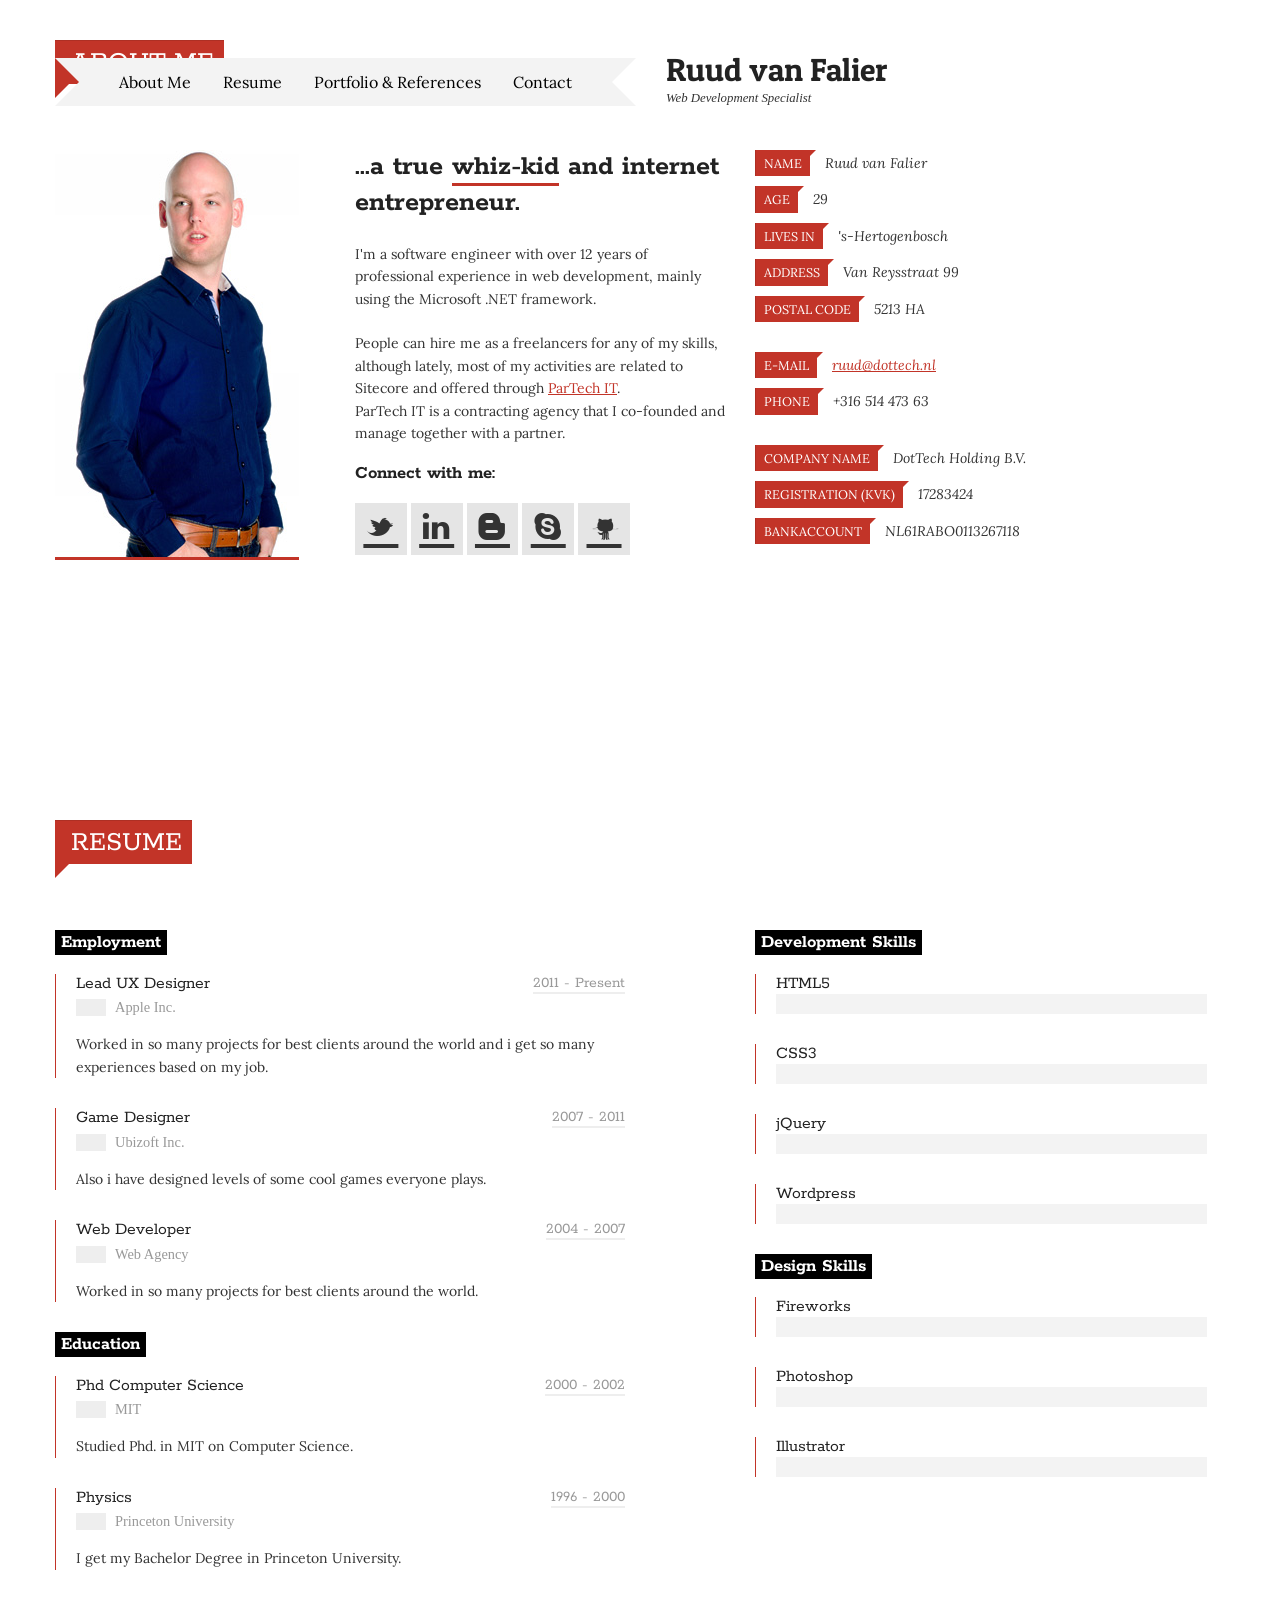
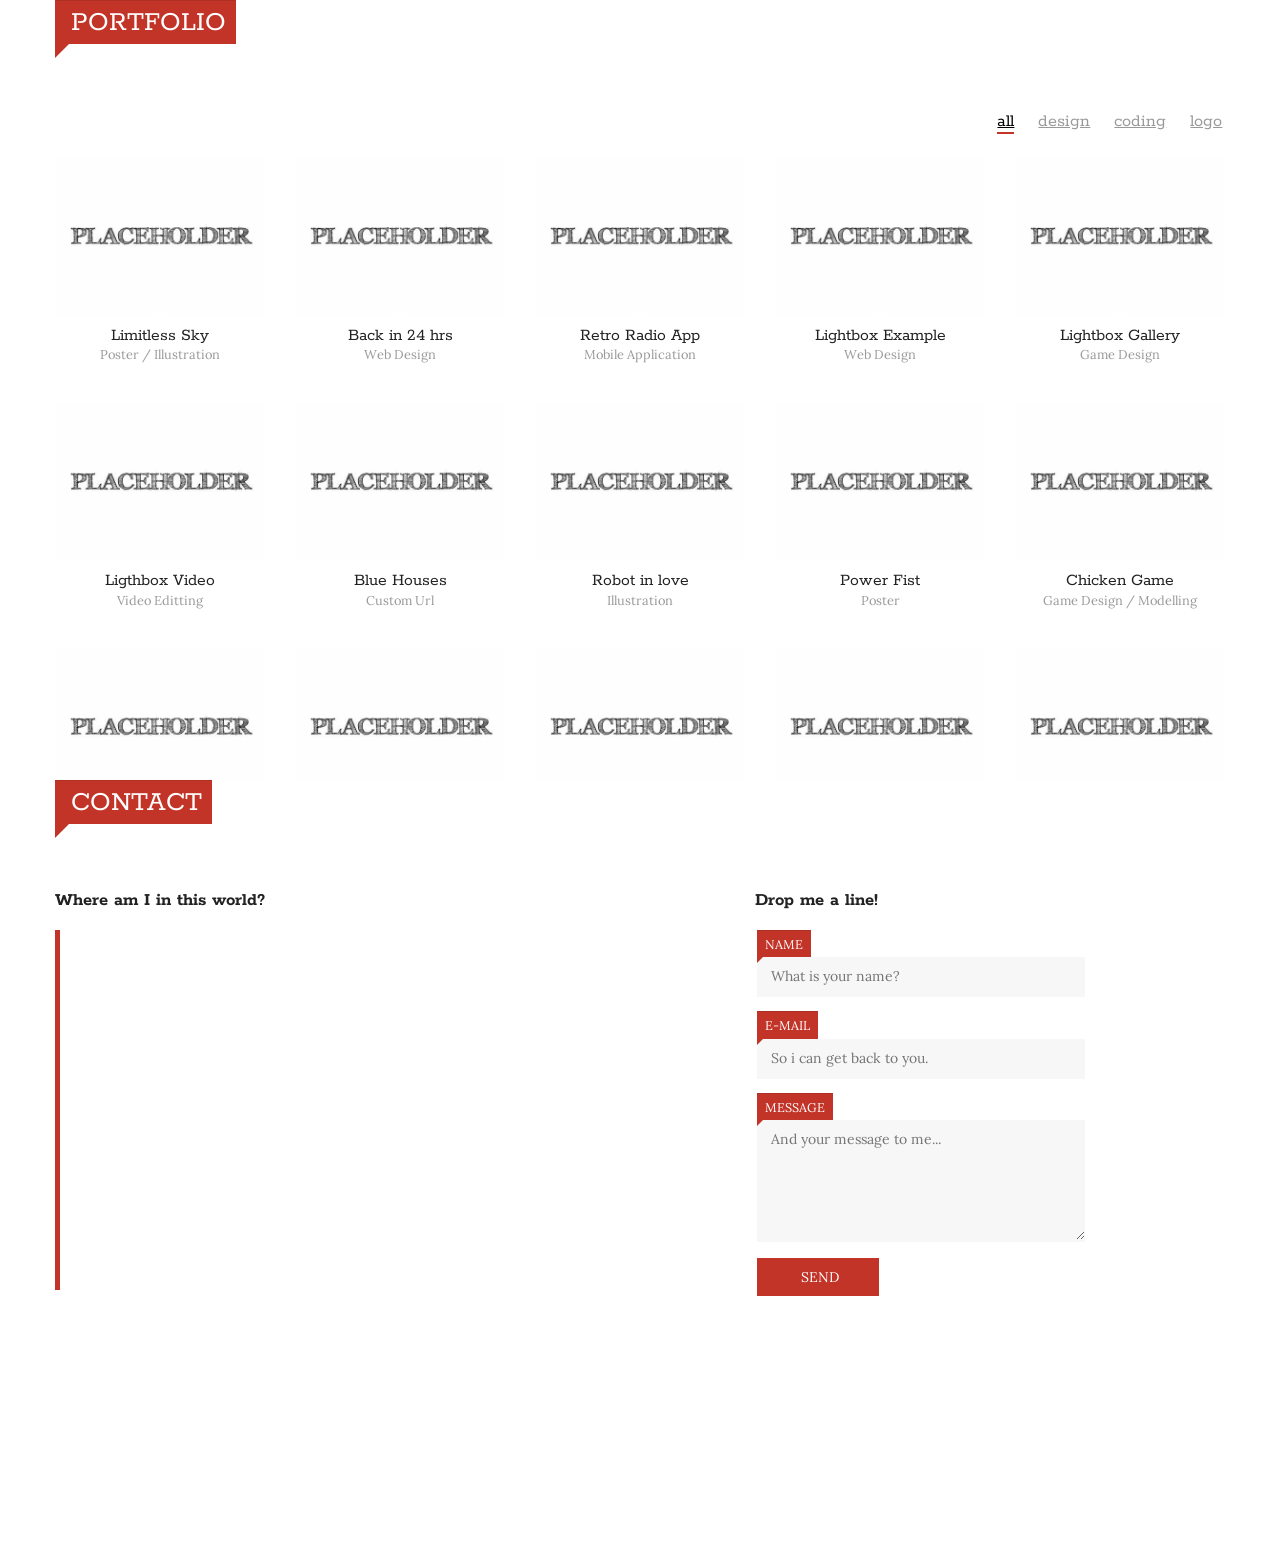
==== index.html @ 3a81b3d4 "Initial commit" ====
<!doctype html>
<html class="no-overflow" data-safemod="false" data-mobilesafemod="true" data-safemodpageinanimation="fadeInLeft" data-inanimation="fadeInLeft" data-outanimation="fadeOutRightBig" data-lightboxinanimation="fadeInLeftBig" data-profileimageanimation="rotate-left" data-jmpressanimationduration="1000" data-hidescrollbar="true">
<head>

    <meta charset="utf-8" />
    <meta name="viewport" content="width=device-width, initial-scale=1, maximum-scale=1">
    <meta name="description" content="">
    <meta name="keywords" content="">
    <meta name="author" content="Ruud van Falier">
    <title>Ruud van Falier | DotTech - Web Development Specialist</title>

    <!-- FAV and TOUCH ICONS -->
    <link rel="shortcut icon" href="images/ico/favicon.ico">
    <link rel="apple-touch-icon-precomposed" sizes="144x144" href="images/ico/iv-logo-144.png">
    <link rel="apple-touch-icon-precomposed" sizes="114x114" href="images/ico/iv-logo-114.png">
    <link rel="apple-touch-icon-precomposed" sizes="72x72" href="images/ico/iv-logo-72.png">
    <link rel="apple-touch-icon-precomposed" href="images/ico/iv-logo-57.png">

    <!-- FONTS -->
    <link href='http://fonts.googleapis.com/css?family=Lora:400,700,400italic,700italic' rel='stylesheet' type='text/css'>
    <link href='http://fonts.googleapis.com/css?family=Patua+One' rel='stylesheet' type='text/css'>
    <link href='http://fonts.googleapis.com/css?family=Rokkitt:400,700' rel='stylesheet' type='text/css'>

    <!-- STYLES -->
    <link rel="stylesheet" type="text/css" href="css/normalize.css">
    <link rel="stylesheet" type="text/css" href="css/bootstrap.min.css">
    <link rel="stylesheet" type="text/css" href="css/jquery.transitions.css">
    <link rel="stylesheet" type="text/css" href="css/main.css">
    <link rel="stylesheet" type="text/css" href="css/animate.css">
    <link rel="stylesheet" type="text/css" href="css/jquery.fancybox-1.3.4.css">

    <!-- SCRIPTS -->
    <!--[if lte IE 9]><script src="js/IE9.js"></script><![endif]-->
    <!-- Grab Google CDN's jQuery, with a protocol relative URL; fall back to local if offline -->
    <script src="http://ajax.googleapis.com/ajax/libs/jquery/1.7.2/jquery.min.js"></script>
    <script>window.jQuery || document.write('<script src="js/jquery-1.7.2.min.js"><\/script>')</script>
    <script src="js/jquery.address-1.4.min.js"></script>
    <script src="js/detectmobilebrowser.js"></script>
    <script src="js/jmpress.js"></script>
    <script src="js/iscroll.js"></script>
    <script src="js/jScroll.js"></script>
    <script src="js/modernizr.js"></script>
    <script src="js/jquery.waitforimages.js"></script>
    <script src="js/jquery.isotope.min.js"></script>
    <script src="js/jquery.transitions.js"></script>
    <script src="js/jquery.fitvids.js"></script>
    <script src="js/jquery.validate.min.js"></script>
    <script src="js/spin.min.js"></script>
    <script src="js/jquery.fancybox-1.3.4.pack.js"></script>
    <script src="js/send-mail.js"></script>
    <script src="js/main.js"></script>

    <!-- SKINS -->
    <link rel="stylesheet" type="text/css" href="css/light.css" class="menu-skin" />
    <link rel="stylesheet" type="text/css" href="css/red-dark.css" />
</head>

<body>

    <!-- ************************ HEADER -->
    <header id="header">
        <div class="wrapper">


            <!-- NAV MENU -->
            <nav>
                <ul>
                    <li><a href="#/about"><span>About Me</span></a></li>
                    <li><a href="#/resume"><span>Resume</span></a></li>
                    <li><a href="#/portfolio"><span>Portfolio &amp; References</span></a></li>
                    <li><a href="#/contact"><span>Contact</span></a></li>
                </ul>
            </nav>
            <!-- NAV MENU -->

            <!-- TITLE -->
            <div class="title">
                <h1>Ruud van Falier</h1>
                <p>Web Development Specialist</p>
            </div>
            <!-- TITLE -->

        </div>
    </header>
    <!-- ************************ HEADER -->

    <!-- ************************ PAGES -->
    <div id="pages">


        <!-- PAGE : ABOUT -->
        <section id="about" class="page wrapper" data-x="-16500" data-y="-1250" data-rotate="0" data-scale="14">

            <!-- PAGE TITLE -->
            <h2 class="caption"><span>ABOUT ME</span></h2>

            <div class="iscroll-wrapper">
                <div class="scroller container">

                    <!--row-->
                    <div class="row">

                        <!--column 3/12-->
                        <div class="span3 profile-image">


                            <!-- te-wrapper -->
                            <div id="te-wrapper" class="te-wrapper">


                                <!-- images -->
                                <div class="te-images">
                                    <img src="images/site/ruudvanfalier.jpg" alt="Ruud van Falier">
                                </div>
                                <!-- images -->

                                <!-- cover -->
                                <div class="te-cover">
                                    <img src="images/site/ruudvanfalier.jpg" alt="Ruud van Falier">
                                </div>
                                <!-- cover -->

                                <!-- transition -->
                                <div class="te-transition">
                                    <div class="te-card">
                                        <div class="te-front"></div>
                                        <div class="te-back"></div>
                                    </div>
                                </div>
                                <!-- transition -->

                            </div>
                            <!-- te-wrapper -->

                        </div>
                        <!--column 3/12-->

                        <!--column 4/12-->
                        <div class="span4">

                            <!-- about me text -->
                            <h2>...a true <span class="label primary">whiz-kid</span> and internet entrepreneur.</h2>
                            <p>
                                I'm a software engineer with over 12 years of professional experience in web development, mainly using the Microsoft .NET framework.<br />
                                <br />
                                People can hire me as a freelancers for any of my skills, although lately, most of my activities are related to Sitecore and offered through <a href="http://www.partechit.nl">ParTech IT</a>.<br />
                                ParTech IT is a contracting agency that I co-founded and manage together with a partner.
                            </p>
                            <!-- about me text -->

                            <!-- social icons -->
                            <h3>Connect with me:</h3>
                            <ul class="social">
                                <li><a class="twitter" href="http://twitter.com/BrruuD" title="Follow me on Twitter">&#95;</a></li>
                                <li><a class="linkedin" href="http://nl.linkedin.com/in/ruudvanfalier" title="Add me to your network on LinkedIn">&#118;</a></li>
                                <li><a class="blogger" href="http://ruuddottech.blogspot.com/" title="My personal technology blog">&#74;</a></li>
                                <li><a class="skype" href="skype:brruud?add" title="Contact me on Skype">&#58;</a></li>
                                <li><a class="github" href="https://github.com/Stribe" title="My public projects on GitHub">&#106;</a></li>
                            </ul>
                            <!-- social icons -->

                        </div>
                        <!--column 4/12-->

                        <!--column 5/12-->
                        <div class="span5">

                            <!-- personal info -->
                            <ul class="personal-info">
                                <li><span class="title">NAME</span><span class="value">Ruud van Falier</span></li>
                                <li><span class="title">AGE</span><span class="value">29</span></li>
                                <li><span class="title">LIVES IN</span><span class="value">'s-Hertogenbosch</span></li>
                                <li><span class="title">ADDRESS</span><span class="value">Van Reysstraat 99</span></li>
                                <li><span class="title">POSTAL CODE</span><span class="value">5213 HA</span></li>
                                <li class="separator">&nbsp;</li>
                                <li><span class="title">E-MAIL</span><span class="value"><a href="mailto:ruud@dottech.nl">ruud@dottech.nl</a></span></li>
                                <li><span class="title">PHONE</span><span class="value">+316 514 473 63</span></li>
                                <li class="separator">&nbsp;</li>
                                <li><span class="title">COMPANY NAME</span><span class="value">DotTech Holding B.V.</span></li>
                                <li><span class="title">REGISTRATION (KVK)</span><span class="value">17283424</span></li>
                                <li><span class="title">BANKACCOUNT</span><span class="value">NL61RABO0113267118</span></li>
                            </ul>
                            <!-- personal info -->

                        </div>
                        <!--column 5/12-->

                    </div>
                    <!--row-->

                </div>
                <!--end scroller-->
            </div>
            <!--iscroll-wrapper-->

        </section>
        <!-- PAGE : ABOUT -->


        <!-- PAGE : RESUME -->
        <section id="resume" class="page wrapper resume" data-x="1500" data-y="250" data-rotate="-90" data-scale="16">

            <!-- PAGE TITLE -->
            <h2 class="caption"><span>RESUME</span></h2>

            <div class="iscroll-wrapper">
                <div class="scroller container">

                    <!--row-->
                    <div class="row">

                        <!--column 6/12-->
                        <div class="span6">

                            <!-- EMPLOYMENT -->
                            <div class="history-group">

                                <h3><span class="label black">Employment</span></h3>

                                <div class="history-unit">
                                    <h4>Lead UX Designer <span class="work-time">2011 - Present</span></h4>
                                    <h5>Apple Inc.</h5>
                                    <p>Worked in so many projects for best clients around the world and i get so many experiences based on my job.</p>
                                </div>

                                <div class="history-unit">
                                    <h4>Game Designer <span class="work-time">2007 - 2011</span></h4>
                                    <h5>Ubizoft Inc.</h5>
                                    <p>Also i have designed levels of some cool games everyone plays.</p>
                                </div>

                                <div class="history-unit">
                                    <h4>Web Developer <span class="work-time">2004 - 2007</span></h4>
                                    <h5>Web Agency</h5>
                                    <p>Worked in so many projects for best clients around the world.</p>
                                </div>

                            </div>
                            <!-- EMPLOYMENT -->

                            <!-- EDUCATION -->
                            <div class="history-group">

                                <h3><span class="label black">Education</span></h3>

                                <div class="history-unit">
                                    <h4>Phd Computer Science <span class="work-time">2000 - 2002</span></h4>
                                    <h5>MIT</h5>
                                    <p>Studied Phd. in MIT on Computer Science.</p>
                                </div>

                                <div class="history-unit">
                                    <h4>Physics <span class="work-time">1996 - 2000</span></h4>
                                    <h5>Princeton University</h5>
                                    <p>I get my Bachelor Degree in Princeton University.</p>
                                </div>

                            </div>
                            <!-- EDUCATION -->

                            <div class="launch cv">
                                <a href="#" class="btn">DOWNLOAD CV</a>
                            </div>

                        </div>
                        <!--column 6/12-->

                        <!--column 6/12-->
                        <div class="span5 offset1">

                            <!-- DEV SKILLS -->
                            <div class="history-group">

                                <h3><span class="label black">Development Skills</span></h3>

                                <div class="history-unit">
                                    <h4>HTML5</h4>
                                    <div class="bar" data-percent="100">
                                        <div class="progress"></div>
                                    </div>
                                </div>

                                <div class="history-unit">
                                    <h4>CSS3</h4>
                                    <div class="bar" data-percent="50">
                                        <div class="progress"></div>
                                    </div>
                                </div>

                                <div class="history-unit">
                                    <h4>jQuery</h4>
                                    <div class="bar" data-percent="70">
                                        <div class="progress"></div>
                                    </div>
                                </div>

                                <div class="history-unit">
                                    <h4>Wordpress</h4>
                                    <div class="bar" data-percent="100">
                                        <div class="progress"></div>
                                    </div>
                                </div>

                            </div>
                            <!-- DEV SKILLS -->

                            <!-- DESIGN SKILLS -->
                            <div class="history-group">

                                <h3><span class="label black">Design Skills</span></h3>

                                <div class="history-unit">
                                    <h4>Fireworks</h4>
                                    <div class="bar" data-percent="90">
                                        <div class="progress"></div>
                                    </div>
                                </div>

                                <div class="history-unit">
                                    <h4>Photoshop</h4>
                                    <div class="bar" data-percent="60">
                                        <div class="progress"></div>
                                    </div>
                                </div>

                                <div class="history-unit">
                                    <h4>Illustrator</h4>
                                    <div class="bar" data-percent="40">
                                        <div class="progress"></div>
                                    </div>
                                </div>

                            </div>
                            <!-- DESIGN SKILLS -->

                        </div>
                        <!--column 6/12-->

                    </div>
                    <!--row-->

                </div>
                <!--end scroller-->
            </div>
            <!--iscroll-wrapper-->

        </section>
        <!-- PAGE : RESUME -->

        <!-- PAGE : PORTFOLIO -->
        <section id="portfolio" class="page wrapper portfolio" data-x="14500" data-y="1250" data-rotate="0" data-scale="4">

            <!-- PAGE TITLE -->
            <h2 class="caption"><span>PORTFOLIO</span></h2>

            <div class="iscroll-wrapper">
                <div class="scroller container">

                    <!--FILTERS-->
                    <ul id="filters">
                        <li class="current"><a href="#" data-filter="*">all</a></li>
                        <li><a href="#" data-filter=".design">design</a></li>
                        <li><a href="#" data-filter=".coding">coding</a></li>
                        <li><a href="#" data-filter=".logo">logo</a></li>
                    </ul>
                    <!--FILTERS-->

                    <!-- PORTFOLIO ITEMS -->
                    <div id="portfolio-items" class="portfolio-items">

                        <div class="item design">
                            <div class="media-box">
                                <img src="images/portfolio/portfolio-06.jpg" alt="portfolio-post">
                                <div class="mask">
                                    <h3 class="title">SEE PROJECT DETAILS</h3>
                                    <a href="portfolio-item-01.html" class="ico ajax"></a>
                                </div>
                            </div>
                            <h3 class="project-title">Limitless Sky</h3>
                            <p class="category">Poster / Illustration</p>
                        </div>

                        <div class="item coding">
                            <div class="media-box">
                                <img src="images/portfolio/portfolio-15.jpg" alt="portfolio-post">
                                <div class="mask">
                                    <h3 class="title">SEE PROJECT DETAILS</h3>
                                    <a href="http://themes.pixelwars.org/impressivcard/portfolio-item-02.html" class="ico ajax"></a>
                                </div>
                            </div>
                            <h3 class="project-title">Back in 24 hrs</h3>
                            <p class="category">Web Design</p>
                        </div>

                        <div class="item coding">
                            <div class="media-box">
                                <img src="images/portfolio/portfolio-16.jpg" alt="portfolio-post">
                                <div class="mask">
                                    <h3 class="title">SEE PROJECT DETAILS</h3>
                                    <a href="portfolio-item-03.html" class="ico ajax"></a>
                                </div>
                            </div>
                            <h3 class="project-title">Retro Radio App</h3>
                            <p class="category">Mobile Application</p>
                        </div>

                        <div class="item design">
                            <div class="media-box">
                                <img src="images/portfolio/portfolio-09.jpg" alt="portfolio-post">
                                <div class="mask">
                                    <h3 class="title">SEE PROJECT DETAILS</h3>
                                    <a href="images/portfolio-big/portfolio-big-03.jpg" title="Showcase of my works." data-lightbox-gallery="fancybox-item-01" class="ico lightbox"></a>
                                </div>
                            </div>
                            <h3 class="project-title">Lightbox Example</h3>
                            <p class="category">Web Design</p>
                        </div>

                        <div class="item coding">
                            <div class="media-box">
                                <img src="images/portfolio/portfolio-05.jpg" alt="portfolio-post">
                                <div class="mask">
                                    <h3 class="title">SEE PROJECT DETAILS</h3>
                                    <a href="images/portfolio-big/portfolio-big-01.jpg" title="Showcase of my cool project!" data-lightbox-gallery="fancybox-item-02" class="ico lightbox"></a>
                                    <a href="images/portfolio-big/portfolio-big-02.jpg" data-lightbox-gallery="fancybox-item-02" title="Showcase of my cool project" class="hidden lightbox"></a>
                                    <a href="images/portfolio-big/portfolio-big-04.jpg" data-lightbox-gallery="fancybox-item-02" class="hidden lightbox"></a>
                                </div>
                            </div>
                            <h3 class="project-title">Lightbox Gallery</h3>
                            <p class="category">Game Design</p>
                        </div>

                        <div class="item coding">
                            <div class="media-box">
                                <img src="images/portfolio/portfolio-14.jpg" alt="portfolio-post">
                                <div class="mask">
                                    <h3 class="title">SEE PROJECT DETAILS</h3>
                                    <a href="http://player.vimeo.com/video/49225173?title=0&amp;byline=0&amp;portrait=0&amp;color=FFE04F" title="Showcase of my works." data-lightbox-gallery="fancybox-item-03" class="ico lightbox iframe"></a>
                                </div>
                            </div>
                            <h3 class="project-title">Ligthbox Video</h3>
                            <p class="category">Video Editting</p>
                        </div>

                        <div class="item logo">
                            <div class="media-box">
                                <img src="images/portfolio/portfolio-07.jpg" alt="portfolio-post">
                                <div class="mask">
                                    <h3 class="title">SEE PROJECT DETAILS</h3>
                                    <a href="http://www.google.com" class="ico" target="_blank"></a>
                                </div>
                            </div>
                            <h3 class="project-title">Blue Houses</h3>
                            <p class="category">Custom Url</p>
                        </div>

                        <div class="item design">
                            <div class="media-box">
                                <img src="images/portfolio/portfolio-08.jpg" alt="portfolio-post">
                                <div class="mask">
                                    <h3 class="title">SEE PROJECT DETAILS</h3>
                                    <a href="portfolio-item-02.html" class="ico ajax"></a>
                                </div>
                            </div>
                            <h3 class="project-title">Robot in love</h3>
                            <p class="category">Illustration</p>
                        </div>

                        <div class="item design">
                            <div class="media-box">
                                <img src="images/portfolio/portfolio-02.jpg" alt="portfolio-post">
                                <div class="mask">
                                    <h3 class="title">SEE PROJECT DETAILS</h3>
                                    <a href="portfolio-item-03.html" class="ico ajax"></a>
                                </div>
                            </div>
                            <h3 class="project-title">Power Fist</h3>
                            <p class="category">Poster</p>
                        </div>

                        <div class="item coding">
                            <div class="media-box">
                                <img src="images/portfolio/portfolio-10.jpg" alt="portfolio-post">
                                <div class="mask">
                                    <h3 class="title">SEE PROJECT DETAILS</h3>
                                    <a href="portfolio-item-01.html" class="ico ajax"></a>
                                </div>
                            </div>
                            <h3 class="project-title">Chicken Game</h3>
                            <p class="category">Game Design / Modelling</p>
                        </div>

                        <div class="item design">
                            <div class="media-box">
                                <img src="images/portfolio/portfolio-11.jpg" alt="portfolio-post">
                                <div class="mask">
                                    <h3 class="title">SEE PROJECT DETAILS</h3>
                                    <a href="portfolio-item-02.html" class="ico ajax"></a>
                                </div>
                            </div>
                            <h3 class="project-title">Deadly Boxes</h3>
                            <p class="category">Print Design / Illustration</p>
                        </div>

                        <div class="item coding">
                            <div class="media-box">
                                <img src="images/portfolio/portfolio-19.jpg" alt="portfolio-post">
                                <div class="mask">
                                    <h3 class="title">SEE PROJECT DETAILS</h3>
                                    <a href="portfolio-item-03.html" class="ico ajax"></a>
                                </div>
                            </div>
                            <h3 class="project-title">Green Bank</h3>
                            <p class="category">Web Design / Mobile App</p>
                        </div>

                        <div class="item logo">
                            <div class="media-box">
                                <img src="images/portfolio/portfolio-13.jpg" alt="portfolio-post">
                                <div class="mask">
                                    <h3 class="title">SEE PROJECT DETAILS</h3>
                                    <a href="portfolio-item-01.html" class="ico ajax"></a>
                                </div>
                            </div>
                            <h3 class="project-title">Retro Cassette</h3>
                            <p class="category">Logo / Brand Design</p>
                        </div>

                        <div class="item logo">
                            <div class="media-box">
                                <img src="images/portfolio/portfolio-04.jpg" alt="portfolio-post">
                                <div class="mask">
                                    <h3 class="title">SEE PROJECT DETAILS</h3>
                                    <a href="portfolio-item-02.html" class="ico ajax"></a>
                                </div>
                            </div>
                            <h3 class="project-title">Colorful Child</h3>
                            <p class="category">Poster / Logo</p>
                        </div>

                        <div class="item logo">
                            <div class="media-box">
                                <img src="images/portfolio/portfolio-03.jpg" alt="portfolio-post">
                                <div class="mask">
                                    <h3 class="title">SEE PROJECT DETAILS</h3>
                                    <a href="portfolio-item-03.html" class="ico ajax"></a>
                                </div>
                            </div>
                            <h3 class="project-title">Retro Radio</h3>
                            <p class="category">Icon Design</p>
                        </div>


                    </div>
                    <!-- PORTFOLIO ITEMS -->

                </div>
                <!--end scroller-->
            </div>
            <!--iscroll-wrapper-->

        </section>
        <!-- PAGE : PORTFOLIO -->

        <!-- PAGE : CONTACT -->
        <section id="contact" class="page wrapper" data-x="14500" data-y="5250" data-rotate="90" data-scale="2">

            <!-- PAGE TITLE -->
            <h2 class="caption"><span>CONTACT</span></h2>

            <div class="iscroll-wrapper">
                <div class="scroller">

                    <!--row-->
                    <div class="row">

                        <!--column 7/12-->
                        <div class="map span7">

                            <h3>Where am I in this world?</h3>

                            <iframe src="http://maps.google.com/maps?f=q&amp;source=s_q&amp;hl=en&amp;geocode=&amp;q=little+italy&amp;aq=&amp;sll=36.558188,-86.709595&amp;sspn=3.878053,8.453979&amp;vpsrc=0&amp;ie=UTF8&amp;hq=&amp;hnear=Little+Italy,+New+York&amp;t=m&amp;ll=40.71916,-73.997297&amp;spn=0.014702,0.054417&amp;z=14&amp;iwloc=A&amp;output=embed"></iframe>

                        </div>
                        <!--column 7/12-->

                        <!--column 5/12-->
                        <div class="span5">

                            <h3>Drop me a line!</h3>

                            <!--CONTACT FORM-->
                            <form id="contact-form" action="send-mail.php" method="post" class="validate-form">
                                <fieldset>

                                    <!-- personal info -->
                                    <ul class="personal-info contact-form">
                                        <li>
                                            <label class="title" for="name">NAME</label><input class="text required" id="name" name="name" type="text" placeholder="What is your name?"></li>
                                        <li>
                                            <label class="title" for="email">E-MAIL</label><input class="text required email" id="email" name="email" type="text" placeholder="So i can get back to you."></li>
                                        <li>
                                            <label class="title" for="message">MESSAGE</label><textarea class="text required" id="message" name="message" placeholder="And your message to me..."></textarea></li>
                                        <li class="submit-area">
                                            <button type="submit" class="btn-send">SEND</button>
                                            <input type="hidden" name="submitted" id="submitted" value="true" />
                                            <span class="icon">Ã</span>
                                        </li>
                                    </ul>
                                    <!-- personal info -->

                                </fieldset>
                            </form>
                            <!--CONTACT FORM-->

                        </div>
                        <!--column 5/12-->

                    </div>
                    <!--row-->

                </div>
                <!--end scroller-->
            </div>
            <!--iscroll-wrapper-->

        </section>
        <!-- PAGE : CONTACT -->

    </div>
    <!-- ************************ PAGES -->

    <!-- ************************ PORTFOLIO OVERLAY -->
    <div class="p-overlay">
    </div>
    <!-- ************************ PORTFOLIO OVERLAY -->

    <!-- ************************ PORTFOLIO OVERLAY -->
    <div class="p-overlay">
    </div>
    <!-- ************************ PORTFOLIO OVERLAY -->

    <!-- ************************ AJAX LOADER -->
    <div class="loader"></div>
    <!-- ************************ AJAX LOADER -->

</body>
</html>
---- css/main.css ----
/*
	Name: impressivCard
	Description: Responsive HTML5 vCard
	Version: 1.2.1
	Author: pixelwars
*/


/* BASE */
html, body {
    width: 100%;
    height: 100%;
}

body {
    overflow-x: hidden;
}

html:not(.safe-mod) body {
    -webkit-user-select: none;
    -webkit-text-size-adjust: none;
}

    html:not(.safe-mod) body .p-overlay {
        -webkit-user-select: auto;
    }

.no-overflow body {
    overflow: hidden;
}

p, ul, ol {
    font-size: .875em; /* 16px */
    line-height: 160%;
}

img {
    width: auto;
    max-width: 100%;
    height: auto;
}

a:focus {
    outline: none;
}

ul {
    list-style: square;
}

/* Helper Classes */
.easing, .button, .btn, input, textarea, button, html input[type="button"], input[type="reset"], input[type="submit"], .media-box .mask, .social li a, #fancybox-close {
    -webkit-transition: all 0.3s ease-out;
    -moz-transition: all 0.3s ease-out;
    -ms-transition: all 0.3s ease-out;
    -o-transition: all 0.3s ease-out;
    transition: all 0.3s ease-out;
}

.easing-long {
    -webkit-transition: all 1.2s ease-out;
    -moz-transition: all 1.2s ease-out;
    -ms-transition: all 1.2s ease-out;
    -o-transition: all 1.2s ease-out;
    transition: all 1.2s ease-out;
}

.hidden {
    display: none;
}

/* ------------------------------------------ 
   ---------------------  LAYOUT */
.wrapper {
    position: relative;
    width: 940px;
    margin: 0 auto;
}

h2.caption {
    margin: 40px 0 20px 0;
    font-weight: normal;
}

    h2.caption span {
        display: inline-block;
        position: relative;
        padding: 5px 10px 5px 16px;
        border-top: 1px solid rgba(0,0,0,.1);
    }

        h2.caption span:after {
            content: "";
            position: absolute;
            bottom: -0.48em;
            left: 0;
            border-left-width: 0.5em;
            border-left-style: solid;
            border-bottom: 0.5em solid transparent;
        }

#pages {
    position: absolute !important;
    top: 0;
    left: 0;
    width: 100%;
    height: 100%;
}

.page {
    height: 500px;
}

/* iSCROLL */
.iscroll-wrapper {
    position: absolute;
    z-index: 1;
    top: 110px;
    bottom: -40px;
    left: 0;
    width: 102%;
    overflow: auto;
}

.scroller {
    position: absolute;
    z-index: 1;
    -webkit-touch-callout: none;
    -webkit-tap-highlight-color: rgba(0,0,0,0);
    width: 100%;
    padding: 0;
    cursor: default;
}
/* custom scrollbar style */
.iscrollbarV {
    position: absolute;
    z-index: 100;
    width: 5px;
    bottom: 7px;
    top: 2px;
    right: 1px;
    z-index: 2;
}

    .iscrollbarV > div {
        position: absolute;
        z-index: 100;
        width: 100%;
        background: #000;
        background: rgba(0, 0, 0, 0.2);
        filter: "alpha(opacity=20)";
        -ms-filter: "alpha(opacity=20)";
        -webkit-border-radius: 10px;
        border-radius: 10px;
    }


/* ------------------------------------------ 
   ---------------------  HEADER */
#header {
    position: relative;
    z-index: 1000;
    width: 100%;
    padding-top: 30px;
}

    #header .wrapper {
        height: 100%;
    }

    /* TITLE */
    #header .title {
        margin-left: 30px;
        float: left;
    }

        #header .title h1 {
            margin: 2px 0 0;
            font-weight: normal;
            line-height: 36px;
        }

        #header .title p {
            margin: 0;
            font-style: italic;
            font-size: .80em;
        }

    /* NAV - RIBBON MENU */
    #header nav {
        position: relative;
        float: left;
        z-index: 1100;
    }

        #header nav ul {
            display: inline-block;
            position: relative;
            padding: 0;
            margin: 0;
            font-size: 1em;
        }

            #header nav ul li {
                float: left;
            }

            #header nav ul:after, #header nav ul:before {
                margin-top: 0.5em;
                content: "";
                float: left;
                border-width: 1.5em;
                border-style: solid;
            }

            #header nav ul:after {
                border-right-color: transparent !important;
            }

            #header nav ul:before {
                border-left-color: transparent !important;
            }

            #header nav ul a:link, #header nav ul a:visited {
                text-decoration: none;
                float: left;
                height: 3.5em;
                overflow: hidden;
            }

            #header nav ul span {
                display: inline-block;
                line-height: 3em;
                padding: 0 1em;
                margin-top: 0.5em;
                position: relative;
                -webkit-transition: background-color 0.2s, margin-top 0.2s; /* Saf3.2+, Chrome */
                -moz-transition: background-color 0.2s, margin-top 0.2s; /* FF4+ */
                -ms-transition: background-color 0.2s, margin-top 0.2s; /* IE10 */
                -o-transition: background-color 0.2s, margin-top 0.2s; /* Opera 10.5+ */
                transition: background-color 0.2s, margin-top 0.2s;
            }

            #header nav ul a:hover span, #header nav ul a.waiting span {
                margin-top: 4px;
            }

            #header nav ul .current-menu-item span, #header nav ul .current-menu-item a:hover span {
                margin-top: 0;
            }

            #header nav ul span:before, #header nav ul span:after {
                content: "";
                position: absolute;
                top: 3em;
                border-bottom-width: 0.5em;
                border-bottom-style: solid;
            }

            #header nav ul span:before {
                left: 0;
                border-right-width: 0.5em;
                border-right-style: solid;
            }

            #header nav ul span:after {
                right: 0;
                border-left-width: 0.5em;
                border-left-style: solid;
            }

/* MOBILE NAV */
.mobile-nav {
    display: none;
    width: 40px;
    height: 40px;
    line-height: 40px;
    opacity: 0;
    position: absolute;
    z-index: 1100;
    top: 0;
    right: 0;
    cursor: pointer;
}

#header nav:after {
    display: none;
    content: "+";
    position: absolute;
    top: 0;
    right: 0px;
    width: 40px;
    height: 40px;
    text-align: center;
    font-family: Tahoma, Geneva, sans-serif;
    font-size: 24px;
    font-weight: bold;
    line-height: 40px;
    z-index: 1001;
}


/* ------------------------------------------ 
   ---------------------  ABOUT PAGE */
span.label {
    display: inline-block;
    padding: 2px 6px;
}

    span.label.primary {
        padding: 0 0px;
        border-width: 0 0 3px 0;
        border-style: solid;
    }

/* profile image */
.profile-image {
    margin-bottom: 20px;
}

/* personal info */
ul.personal-info {
    margin-top: 0;
    padding-left: 0;
    list-style: none;
}

    ul.personal-info li {
        margin-bottom: 10px;
    }

        ul.personal-info li.separator {
            line-height: 20px;
            margin-bottom: 0;
        }

    ul.personal-info .title {
        display: inline-block;
        padding: 2px 8px;
        position: relative;
        font-size: 90%;
        border-left: 1px solid rgba(0,0,0,.1);
    }

        ul.personal-info .title:after {
            content: "";
            position: absolute;
            top: 0;
            right: -0.45em;
            border-left-width: 0.5em;
            border-left-style: solid;
            border-bottom: 0.5em solid transparent;
        }

    ul.personal-info .value {
        margin-left: 15px;
        font-style: italic;
    }


/* ------------------------------------------ 
   ---------------------  CONTACT PAGE */
.map {
    margin-bottom: 30px;
}

    .map iframe {
        width: 100%;
        border-width: 0 0 0 5px;
        border-style: solid;
        outline: none;
        height: 360px;
    }

#contact-form fieldset {
    border: 0;
    padding: 0;
}

input, textarea {
    display: block;
    width: 50%;
    min-width: 300px;
    padding: 10px 14px;
    border: 0;
    border-radius: 0;
    outline: 0;
    background: #f7f7f7;
    border-width: 0 0 2px 0;
    border-style: solid;
    border-color: transparent;
}

textarea {
    height: 100px;
}

/* buttons */
.btn, button, html input[type="button"], input[type="reset"], input[type="submit"] {
    display: inline-block;
    outline: 0;
    border: 0;
    border-width: 0 0 0 4px;
    border-style: solid;
    border-color: transparent;
    padding: 10px 40px;
}

.btn {
    font-size: .9em;
}

label.error {
    display: none !important;
}

.btn-send {
    margin-top: 2px;
}

.submit-area {
    position: relative;
}

    .submit-area .icon {
        display: none;
        position: absolute;
        top: 0;
        right: 0;
        font-size: 4em;
        line-height: 60%;
        color: #396;
        text-shadow: -2px -1px 0 rgba(255,255,255,.5), -3px -2px 0 rgba(0,0,0,.2);
    }

    .submit-area.success .icon {
        display: block;
    }

ul.personal-info.contact-form li {
    margin-bottom: 14px;
}

ul.personal-info.contact-form .title {
    border-left: 0;
    border-top: 1px solid rgba(0, 0, 0, .1);
}

    ul.personal-info.contact-form .title:after {
        top: auto;
        bottom: -0.5em;
        left: 0;
        right: auto;
    }


/* ------------------------------------------ 
   ---------------------  RESUME PAGE */
.history-unit {
    padding-left: 20px;
    margin-bottom: 30px;
    border-width: 0 0 0 1px;
    border-style: solid;
    border-color: #FFE04F;
}

    .history-unit h4 {
        margin-bottom: 0px;
        font-weight: 400;
    }

        .history-unit h4 .work-time {
            float: right;
            font-size: .9em;
            border-width: 0 0 2px 0;
            border-style: solid;
        }

    .history-unit h5 {
        margin: .4em 0 1em;
        font-weight: normal;
        font-size: .9em;
        padding-left: 9px;
        border-width: 0 0 0 30px;
        border-style: solid;
    }

        .history-unit h5 span {
            padding: 3px 6px;
        }
/* Skills progress bars */
.bar {
    position: relative;
    width: 96%;
}

    .bar .progress {
        position: absolute;
        top: 0;
        left: 0;
        width: 0;
        height: 100%;
    }

.cv {
    margin: 3em 0 3em;
}


/* ------------------------------------------ 
   ---------------------  PORTFOLIO */
.portfolio-items {
    margin-left: -30px;
    width: auto;
}

    .portfolio-items .item {
        float: left;
        width: 210px;
        margin-left: 30px;
        margin-bottom: 30px;
    }

        .portfolio-items .item h3.project-title {
            margin: 12px 0 0 0;
            text-align: center;
            font-size: 1.1em;
            line-height: 100%;
            font-weight: 400;
        }

    .portfolio-items .category {
        margin-top: 1px;
        margin-bottom: 10px;
        line-height: 134%;
        font-size: 0.8em;
        text-align: center;
    }

/* Portfolio Filters */
#filters {
    list-style: none;
    margin: 0px 16px 25px 0;
    padding: 0;
    text-align: right;
}

    #filters li {
        display: inline-block;
        margin: 0 10px;
        font-size: 1.3em;
    }

    #filters .current a {
        border-width: 0 0 2px 0;
        border-style: solid;
    }

/* Isotope Filtering */
.isotope-item {
    z-index: 2;
}

.isotope-hidden.isotope-item {
    pointer-events: none;
    z-index: 1;
}

.isotope, .isotope .isotope-item {
    -webkit-transition-duration: 0.8s;
    -moz-transition-duration: 0.8s;
    -ms-transition-duration: 0.8s;
    -o-transition-duration: 0.8s;
    transition-duration: 0.8s;
}

.isotope {
    -webkit-transition-property: height, width;
    -moz-transition-property: height, width;
    -ms-transition-property: height, width;
    -o-transition-property: height, width;
    transition-property: height, width;
}

    .isotope .isotope-item {
        -webkit-transition-property: -webkit-transform, opacity;
        -moz-transition-property: -moz-transform, opacity;
        -ms-transition-property: -moz-transform, opacity;
        -o-transition-property: top, left, opacity;
        transition-property: transform, opacity;
    }

        .isotope.no-transition, .isotope.no-transition .isotope-item, .isotope .isotope-item.no-transition {
            -webkit-transition-duration: 0s;
            -moz-transition-duration: 0s;
            -ms-transition-duration: 0s;
            -o-transition-duration: 0s;
            transition-duration: 0s;
        }

/* media boxes */
.media-box {
    position: relative;
}

    .media-box:after {
        top: 100%;
        border: solid transparent;
        content: " ";
        height: 0;
        width: 0;
        position: absolute;
        border-color: transparent;
        border-width: 6px;
        left: 50%;
        margin-left: -6px;
        margin-top: -12px;
        z-index: 2000;
    }

    .media-box img {
        display: block;
    }

    .media-box .mask {
        display: block;
        opacity: 0;
        position: absolute;
        top: 0;
        left: 0;
        width: 100%;
        height: 100%;
    }

    .media-box:hover .mask {
        opacity: 1;
    }

.touch .media-box:hover .mask {
    opacity: 0;
}

.media-box .mask .ico {
    position: absolute;
    top: 0;
    left: 0;
    display: block;
    width: 100%;
    height: 100%;
}

.media-box .mask .title {
    width: 70%;
    font-size: 1.4em;
    font-weight: 600;
    line-height: 130%;
    border-width: 1px 0;
    border-style: solid;
    text-align: center;
    margin: 20% 15%;
    padding: 4px 0;
    text-shadow: 1px 1px 0 rgba(0,0,0,.4);
}
/* IE 8 FIX */
.ie7_html .media-box:hover .mask {
    opacity: .5;
}

.ie7_html .media-box .mask .title {
    display: none;
}


/* PORTFOLIO DETAILS */
.p-overlay {
    display: none;
    position: absolute;
    z-index: 3000;
    top: 0;
    left: 0;
    width: 100%;
    height: auto;
    min-height: 100%;
    overflow: auto;
}

.portfolio-single {
    margin: 0 auto;
}

    .portfolio-single > .row {
        padding-top: 1em;
    }

.portfolio-field {
    padding-top: 2em;
}

    .portfolio-field p {
        margin-top: 0;
    }

    .portfolio-field img, .portfolio-field .fluid-width-video-wrapper, .portfolio-field video {
        margin-bottom: 50px;
    }

.portfolio-title h2 {
    margin-bottom: 0;
    padding-left: 14px;
    border-width: 0 0 0 5px;
    border-left-style: solid;
}

.portfolio-field h3 {
    margin: 2em 0 .7em 0;
    padding-left: 10px;
    border-width: 0 0 0 3px;
    border-left-style: solid;
}

    .portfolio-field h3:first-child {
        margin-top: 0;
    }

.portfolio-field p {
    padding-left: 14px;
    padding-right: 14px;
}

.portfolio-field .btn {
    margin: 2em auto 2em;
}
/* tags */
.tags {
    margin: 0 0 1em 0;
    padding: 5px;
    list-style: none;
}

    .tags li {
        display: inline-block;
    }

    .tags a {
        display: inline-block;
        height: 24px;
        line-height: 24px;
        font-size: 90%;
        position: relative;
        margin: 0 0 8px 20px;
        padding: 0 10px 0 12px;
    }

        .tags a:before {
            content: "";
            float: left;
            position: absolute;
            top: 0;
            left: -12px;
            width: 0;
            height: 0;
            border-color: transparent;
            border-right-color: #FC0;
            border-style: solid;
            border-width: 12px 12px 12px 0;
        }

        .tags a:after {
            content: "";
            position: absolute;
            top: 10px;
            left: 0;
            float: left;
            width: 4px;
            height: 4px;
            border-radius: 50%;
            box-shadow: -1px -1px 2px rgba(0,0,0,0.1);
        }

/* Lightbox */
@font-face {
    font-family: 'RaphaelIcons';
    src: url('fonts/raphael/raphaelicons-webfont.eot');
    src: local('â˜º'), url('fonts/raphael/raphaelicons-webfont.woff') format('woff'), url('fonts/raphael/raphaelicons-webfont.ttf') format('truetype'), url('fonts/raphael/raphaelicons-webfont.svgwebfontKOf9F4sx') format('svg');
    font-weight: normal;
    font-style: normal;
}

.icon, .fancy-ico, #fancybox-close {
    font-weight: normal;
    font-style: normal;
    line-height: normal;
    font-family: 'RaphaelIcons';
    font-size: 1.1em;
    position: relative;
    top: 0.1em;
}

.fancy-ico, #fancybox-close {
    display: inline-block;
    padding: 0px 14px;
    line-height: 90%;
    font-size: 3em;
    cursor: pointer;
    border-radius: 2px;
    opacity: 1;
    text-shadow: 2px 2px 0 rgba(0,0,0,.2);
}

    .fancy-ico:hover, #fancybox-close:hover {
        opacity: 1;
    }

#fancybox-close {
    border-radius: 0;
    box-shadow: 3px 3px 0 rgba(0,0,0,.2);
}

.fancy-ico {
    font-size: 10em;
}

/* portfolio details nav */
.portfolio-nav {
    text-align: right;
}

    .portfolio-nav.bottom {
        margin-bottom: 40px;
    }

    .portfolio-nav .button {
        display: inline-block;
        padding: 0px 14px;
        line-height: 90%;
        font-size: 3em;
        cursor: pointer;
        border-radius: 2px;
    }

        .portfolio-nav .button:hover {
            opacity: 1;
        }

/* Ajax Loader */
.loader {
    display: none;
    position: fixed;
    z-index: 4000;
    bottom: 20px;
    right: 0px;
    width: 48px;
    height: 48px;
}

/* SOCIAL */
@font-face {
    font-family: 'JustVectorRegular';
    font-weight: normal;
    font-style: normal;
    src: url('fonts/justvector/justvector-webfont.eot');
    src: url('fonts/justvector/justvector-webfont.eot?#iefix') format('eot'), url('fonts/justvector/justvector-webfont.woff') format('woff'), url('fonts/justvector/justvector-webfont.ttf') format('truetype'), url('fonts/justvector/justvector-webfont.svg#webfontmuk63VQd') format('svg');
}

.social {
    padding: 0;
    list-style: none;
}

    .social li {
        display: inline-block;
        margin-bottom: -3px;
    }

        .social li a {
            display: block;
            float: left;
            line-height: 90%;
            font-family: 'JustVectorRegular';
            font-size: 3em;
            padding: .2em .2em .15em .2em;
        }

            .social li a:hover {
                background-color: #000;
            }

            .social li a.facebook:hover {
                background-color: #3c5fac;
            }

            .social li a.twitter:hover {
                background-color: #5ec3df;
            }

            .social li a.flickr:hover {
                background-color: #FF0084;
            }

            .social li a.rss:hover {
                background-color: #ff9900;
            }

            .social li a.dribble:hover {
                background-color: #EA4C89;
            }

            .social li a.lastfm:hover {
                background-color: #D51007;
            }

            .social li a.linkedin:hover {
                background-color: #2089b5;
            }

            .social li a.vimeo:hover {
                background-color: #0dadd6;
            }

            .social li a.google:hover {
                background-color: #c63d2d;
            }

            .social li a.forrst:hover {
                background-color: #5b9a68;
            }

            .social li a.skype:hover {
                background-color: #00aff0;
            }

            .social li a.picassa:hover {
                background-color: #ffd34e;
            }

            .social li a.youtube:hover {
                background-color: #c8312b;
            }

            .social li a.pinterest:hover {
                background-color: #cb2027;
            }

            .social li a.tumblr:hover {
                background-color: #2C4762;
            }

            .social li a.behance:hover {
                background-color: #3878F6;
            }

            .social li a.blogger:hover {
                background-color: #fc9947;
            }

            .social li a.delicious:hover {
                background-color: #3274d1;
            }

            .social li a.digg:hover {
                background-color: #205891;
            }

            .social li a.friendfeed:hover {
                background-color: #2f72c4;
            }

            .social li a.github:hover {
                background-color: #000;
            }

            .social li a.wordpress:hover {
                background-color: #0083b3;
            }

            .social li a.pinterest, .social li a.soundcloud {
                text-indent: -999em;
                min-width: .84em;
                background-position: center center;
                background-repeat: no-repeat;
                background-size: 30px 30px;
            }

            .social li a.pinterest {
                background-image: url(../images/bckg/pinterest-icon.png);
            }

                .social li a.pinterest:hover {
                    background-image: url(../images/bckg/pinterest-icon-light.png);
                }

            .social li a.soundcloud {
                background-image: url(../images/bckg/soundcloud-icon.png);
            }

                .social li a.soundcloud:hover {
                    background-color: #f8490e;
                    background-image: url(../images/bckg/soundcloud-icon-light.png);
                }

@media screen and (-webkit-min-device-pixel-ratio: 1.5) and (min-device-pixel-ratio: 1.5) {
    .social li a.pinterest {
        background-image: url(../images/bckg/pinterest-icon@2x.png);
    }

        .social li a.pinterest:hover {
            background-image: url(../images/bckg/pinterest-icon-light@2x.png);
        }

    .social li a.soundcloud {
        background-image: url(../images/bckg/soundcloud-icon@2x.png);
    }

        .social li a.soundcloud:hover {
            background-image: url(../images/bckg/soundcloud-icon-light@2x.png);
        }
}


/* ------------------------------------------ 
   ---------------------  SAFE MOD */
.safe-mod body {
    width: auto;
    height: auto;
}

.safe-mod .page {
    height: auto;
    padding-bottom: 30px;
}

.safe-mod .iscroll-wrapper {
    position: relative;
    top: auto;
    bottom: auto;
    left: auto;
    padding-top: 10px;
    overflow: visible;
}

.safe-mod .scroller {
    position: relative;
    overflow: hidden;
}

.safe-mod #pages {
    position: relative !important;
    height: auto;
}

.safe-mod #header:before, .safe-mod #header:after {
    content: " ";
    display: table;
}

.safe-mod #header:after {
    clear: both;
}

.safe-mod .mobile-nav, .safe-mod #header nav:after {
    position: fixed;
    top: 0px;
    right: 12px;
}

/* ----------------------------------
   RESPONSIVE LAYOUTS
   ---------------------------------- */

/* ---------------------------------- */
/* DESKTOP VIEW WIDTHS */
@media screen and (min-width: 1200px) {
    .wrapper {
        width: 1170px;
    }
}
/* DESKTOP VIEW HEIGHTS */
@media screen and (min-width: 978px) and (max-height: 600px) {
    #header {
        padding-top: 20px;
    }

    .page {
        height: 360px;
    }
}

@media screen and (min-width: 978px) and (min-height: 720px) {
    .page {
        height: 600px;
    }
}

@media screen and (min-width: 978px) and (min-height: 900px) {
    #header {
        padding-top: 50px;
    }

    .page {
        height: 740px;
    }
}

@media screen and (min-width: 978px) and (min-height: 1000px) {
    .page {
        height: 800px;
    }
}

/* ---------------------------------- */
/* TABLET VIEW WIDTHS */
@media screen and (max-width: 978px) {
    .wrapper {
        width: 724px;
    }

    #header {
        text-align: center;
    }

        #header nav {
            float: none;
            padding-top: 80px;
        }

        #header .title {
            float: none;
            position: absolute;
            width: 100%;
            top: 0px;
            margin-left: 0;
        }

    .portfolio-items .item {
        width: 220px;
    }
}
/* TABLET VIEW HEIGHTS */
@media screen and (max-width: 978px) and (max-height: 900px) {
    .page {
        height: 500px;
    }

    .iscroll-wrapper {
        bottom: -140px;
    }
}

@media screen and (max-width: 978px) and (max-height: 800px) {
    .page {
        height: 400px;
    }
}

@media screen and (max-width: 978px) and (max-height: 700px) {
    .page {
        height: 300px;
    }
}

@media screen and (max-width: 978px) and (max-height: 600px) {
    .page {
        height: 200px;
    }
}

@media screen and (max-width: 978px) and (min-height: 900px) {
    #header {
        padding-top: 30px;
    }

    .page {
        height: 600px;
    }

    .iscroll-wrapper {
        bottom: -120px;
    }

    .caption {
        margin-top: 50px;
    }
}


/* ---------------------------------- */
/* PHONE VIEW WIDTHS */
@media screen and (max-width: 767px) {
    .wrapper {
        width: 460px;
    }

    #header {
        padding-top: 0px;
        text-align: left;
    }

        #header .title {
            padding-top: 30px;
        }

        #header nav ul {
            display: none;
        }

        .mobile-nav, #header nav:after {
            display: block;
        }

        #header .title h1 {
            font-size: 1.4em;
        }

    h2 {
        font-size: 1.2em;
    }

    ul.personal-info {
        padding-top: 10px;
    }

    input, textarea {
        min-width: 0;
        width: 90%;
    }

    .portfolio-items {
        margin-left: -20px;
    }

        .portfolio-items .item {
            width: 220px;
            margin-left: 20px;
            margin-bottom: 20px;
        }

        .portfolio-items .item {
            font-size: 90%;
        }

    .media-box:hover .mask {
        opacity: 0;
    }

    .map iframe {
        height: 200px;
    }

    .safe-mod h2.caption {
        margin-top: 0;
    }

    .portfolio-field {
        padding-top: 1em;
    }

        .portfolio-field img, .portfolio-field .fluid-width-video-wrapper, .portfolio-field video {
            margin-bottom: 1.4em;
        }

    .portfolio-nav, .portfolio-title {
        text-align: center;
    }

    .portfolio-nav {
        padding-bottom: .5em;
    }

    .portfolio-title h2 {
        font-size: 1.5em;
        padding-left: 0;
    }

    .portfolio-field h3 {
        margin-top: 1em;
    }

    .launch {
        text-align: center;
    }

    .safe-mod #header .title {
        padding-top: 12px;
    }
}

@media screen and (max-width: 479px) {
    .wrapper {
        width: 286px;
    }

    .portfolio-items {
        margin-left: -16px;
    }

        .portfolio-items .item {
            width: 135px;
            margin-left: 16px;
            margin-bottom: 6px;
        }

    .title img {
        max-width: 80%;
    }
}
/* PHONE VIEW HEIGHTS */
@media screen and (max-width: 767px) and (max-height: 900px) {
    .page {
        height: 700px;
    }

    .iscroll-wrapper {
        top: 100px;
        bottom: -30px;
    }
}

@media screen and (max-width: 767px) and (max-height: 800px) {
    .page {
        height: 600px;
    }

    .iscroll-wrapper {
        top: 100px;
        bottom: -30px;
    }
}

@media screen and (max-width: 767px) and (max-height: 700px) {
    #header .title {
        padding-top: 20px;
    }

    .page {
        height: 500px;
    }
}

@media screen and (max-width: 767px) and (max-height: 600px) { /* Phone Portrait Layout : 320x480 */
    #header .title {
        padding-top: 6px;
    }

    .page {
        height: 400px;
    }

    .iscroll-wrapper {
        top: 90px;
        bottom: -15px;
    }
}

@media screen and (max-width: 767px) and (max-height: 440px) {
    #header .title {
        padding-top: 0px;
    }

    .page {
        height: 300px;
    }
}

@media screen and (max-width: 767px) and (max-height: 340px) { /* Phone Landspace Layout : 480x320 */
    #header .title h1 {
        font-size: 1.2em;
    }

    h2 {
        font-size: 1em;
    }

    .page {
        height: 220px;
    }

    .iscroll-wrapper {
        top: 80px;
        bottom: -5px;
    }
}

@media screen and (max-width: 767px) and (min-height: 900px) {
    .page {
        height: 800px;
    }

    .iscroll-wrapper {
        top: 100px;
        bottom: -40px;
    }
}





/* ------------------------------------------ 
   ---------------------  CUSTOMIZATIONS */

#header nav ul span, h2.caption span, ul.personal-info .title, span.label, .portfolio-items .item, .btn, .social li a, .portfolio-items .item h3.project-title, .tags a, #fancybox-title-float-main, .portfolio-title h2, .portfolio-field h3, .p-overlay {
    text-shadow: none;
}

/* Text Selection */
::selection {
    text-shadow: none;
    color: #333;
    background: #FFFF66;
}

::-moz-selection {
    text-shadow: none;
    color: #333;
    background: #FFFF66;
}

/* FONTS */

/* BODY */
body, input, textarea, select, button, html input[type="button"], input[type="reset"], input[type="submit"] {
    font-family: Lora, Georgia, "Times New Roman", Times, serif;
}

/* HEADINGS */
h1, h2, h3, h4, h5, h6, #filters li {
    font-family: "Rokkitt", serif;
}

/* SITE TITLE */
h1 {
    font-family: "Patua One", serif;
}

/* ITALIC FONT */
#header .title p, .history-unit h5 {
    font-family: Georgia, "Times New Roman", Times, serif;
}

/* BODY BACKGROUND */
body {
    background-color: #fff;
}

/* TEXT COLORS */
body {
    color: #333;
}

h1, h2, h3, h4, h5, h6, .portfolio-items .item h3.project-title, h2.caption span, ul.personal-info .title, .tags a, .p-overlay, .portfolio-title h2, .portfolio-field h3 {
    color: #222;
}

.history-unit h4 .work-time, #filters a, .portfolio-items .category, .history-unit h5 {
    color: #999;
}

/* MOBILE NAV */
#header nav:after {
    color: #000;
}

/* NAV MENU - WHITE DEFAULT */
/* Background Color */
#header nav ul:after, #header nav ul:before {
    border-color: #fff;
}

#header nav ul span {
    background: #fff;
}

    #header nav ul span:before, #header nav ul span:after {
        border-bottom-color: #fff;
    }
/* Text Color */
#header nav ul a {
    color: #000;
}
    /* Hover State */
    #header nav ul a:hover span, #header nav ul a.waiting span {
        background: #eee;
    }
/* Active State */
#header nav ul .current-menu-item span, #header nav ul .current-menu-item a:hover span {
    background: #FFE04F;
}
/* Ribbon shadows */
#header nav ul span:before {
    border-right-color: #ccc;
}

#header nav ul span:after {
    border-left-color: #ccc;
}

/* 	----------------------------------------
	---	PRIMARY COLOR : #FFE04F 
*/
#header nav ul .current-menu-item span, #header nav ul .current-menu-item a:hover span, /* Nav Active State */
h2.caption span, /* Page Captions */
ul.personal-info .title, /* Personal Info Titles / Form Labels */
.btn, button, html input[type="button"], input[type="reset"], input[type="submit"], /* Buttons */
.bar .progress, /* progress bars */
#header nav:after, /* mobile nav menu : select list */
.portfolio-nav a.button:hover {
    background: #FFE04F;
}

    h2.caption span:after {
        border-left-color: #FFE04F;
    }

    ul.personal-info .title:after {
        border-left-color: #FFE04F;
    }

.history-unit, /* resume page - history units */
.map iframe, /* google map */
input:focus, textarea:focus, /* inputs - textareas */
span.label.primary {
    border-color: #FFE04F;
}
/* --------------------------------------- */


/* 	----------------------------------------
	---	SECONDARY COLOR : #FC0 
*/
#filters .current a, /* portfolio filter active item */
.media-box .mask .title, /* portfolio item hover text */
.portfolio-title h2, .portfolio-field h3 /* portfolio details - titles */ {
    border-color: #FFE04F;
}
/* --------------------------------------- */



/* RESUME */
.history-unit h5, .history-unit h4 .work-time {
    border-color: #eee;
}

/* Skills progress bars */
.bar {
    height: 20px;
    background: #f3f3f3;
}

/* LABELS */
span.label.black {
    color: #fff;
    background-color: #000;
}

/* Contact Page */
input:focus, textarea:focus {
    background-color: #fff;
}

input.error, textarea.error {
    border-bottom-color: #C30;
}

/* Buttons */
.btn:hover, button:hover, html input[type="button"]:hover, input[type="reset"]:hover, input[type="submit"]:hover {
    border-color: #000;
}

.btn:active, button:active, html input[type="button"]:active, input[type="reset"]:active, input[type="submit"]:active {
    border-color: #333;
    background: #CF0;
}

.btn, a.btn:link, a.btn:visited, a.btn, a.btn:hover, a.btn:visited:hover, .btn:hover {
    color: #333;
}

/* Portfolio */
.portfolio-items .item {
    background-color: #fff;
}

#filters .current a {
    color: #000;
}

.media-box:after {
    border-bottom-color: #fff;
}

.media-box .mask {
    background: #000;
    background: rgba(0, 0, 0, .5);
}

    .media-box .mask .title {
        color: #fff;
    }

/* PORTFOLIO DETAILS */
.tags a:before {
    border-right-color: #ebebeb;
}

.portfolio-nav .button, /* portfolio nav buttons */
.tags a /* portfolio details - tags */ {
    background: #ebebeb;
}

/* background */
.p-overlay {
    background: #fff;
}

/* tags */
.tags a:after {
    background: #fff;
}

/* portfolio nav */
.portfolio-nav a.button {
    color: #777;
    text-shadow: 0 1px 0 #fff;
}

    .portfolio-nav a.button:hover {
        color: #000;
    }

/* lightbox */
.fancy-ico, #fancybox-close {
    color: #fff;
}

#fancybox-close {
    background: #C30;
}

    #fancybox-close:hover {
        background: #000;
    }

/* Ajax Loader */
.loader {
    background-color: #000;
    background: rgba(0,0,0,.8);
}

/* Social */
.social li a {
    background: #eee;
    background-color: rgba(0,0,0,.1);
}

.social li a {
    color: #333;
}

    .social li a:hover {
        color: #fff;
    }
---- css/light.css ----
/* LIGHT NAV MENU */
/* Background Color */
#header nav ul:after, #header nav ul:before { border-color:#f3f3f3; }
#header nav ul span { background:#f3f3f3; }
#header nav ul span:before, #header nav ul span:after { border-bottom-color:#f3f3f3; }
/* Hover State */
#header nav ul a:hover span, #header nav ul a.waiting span { background:#ddd; }
---- css/red-dark.css ----
/* RED COLOR SCHEME */

/* 	----------------------------------------
	---	PRIMARY COLOR : #c23428 
*/
#header nav ul .current-menu-item span, #header nav ul .current-menu-item a:hover span, /* Nav Active State */
h2.caption span, /* Page Captions */
ul.personal-info .title, /* Personal Info Titles / Form Labels */
.btn, button, html input[type="button"], input[type="reset"], input[type="submit"], /* Buttons */
.bar .progress, /* progress bars */
#header nav:after, /* mobile nav menu : select list */
.portfolio-nav a.button:hover
{ background: #c23428; }

h2.caption span:after { border-left-color: #c23428; }
ul.personal-info .title:after { border-left-color: #c23428; }

.history-unit, /* resume page - history units */
.map iframe, /* google map */
input:focus, textarea:focus, /* inputs - textareas */
span.label.primary
{ border-color: #c23428; }
/* --------------------------------------- */


/* 	----------------------------------------
	---	SECONDARY COLOR : #c23428 
*/
#filters .current a, /* portfolio filter active item */
.media-box .mask .title, /* portfolio item hover text */
.portfolio-title h2, .portfolio-field h3 /* portfolio details - titles */
{ border-color: #c23428;  }
/* --------------------------------------- */


/* Light Text Color on Dark Backgrounds */
h2.caption span, ul.personal-info .title, .btn, a.btn, a.btn:link, a.btn:visited:hover, a.btn:visited, a.btn:hover, .btn:hover, .btn-send, #header nav ul li.current-menu-item a { color:#fff; }

/* Button Active State */
.btn:active, button:active, html input[type="button"]:active, input[type="reset"]:active, input[type="submit"]:active { background:#000; }

/* portfolio nav */
.portfolio-nav a.button:hover { color:#fff; text-shadow:3px 3px 0 rgba(0,0,0,.2); }
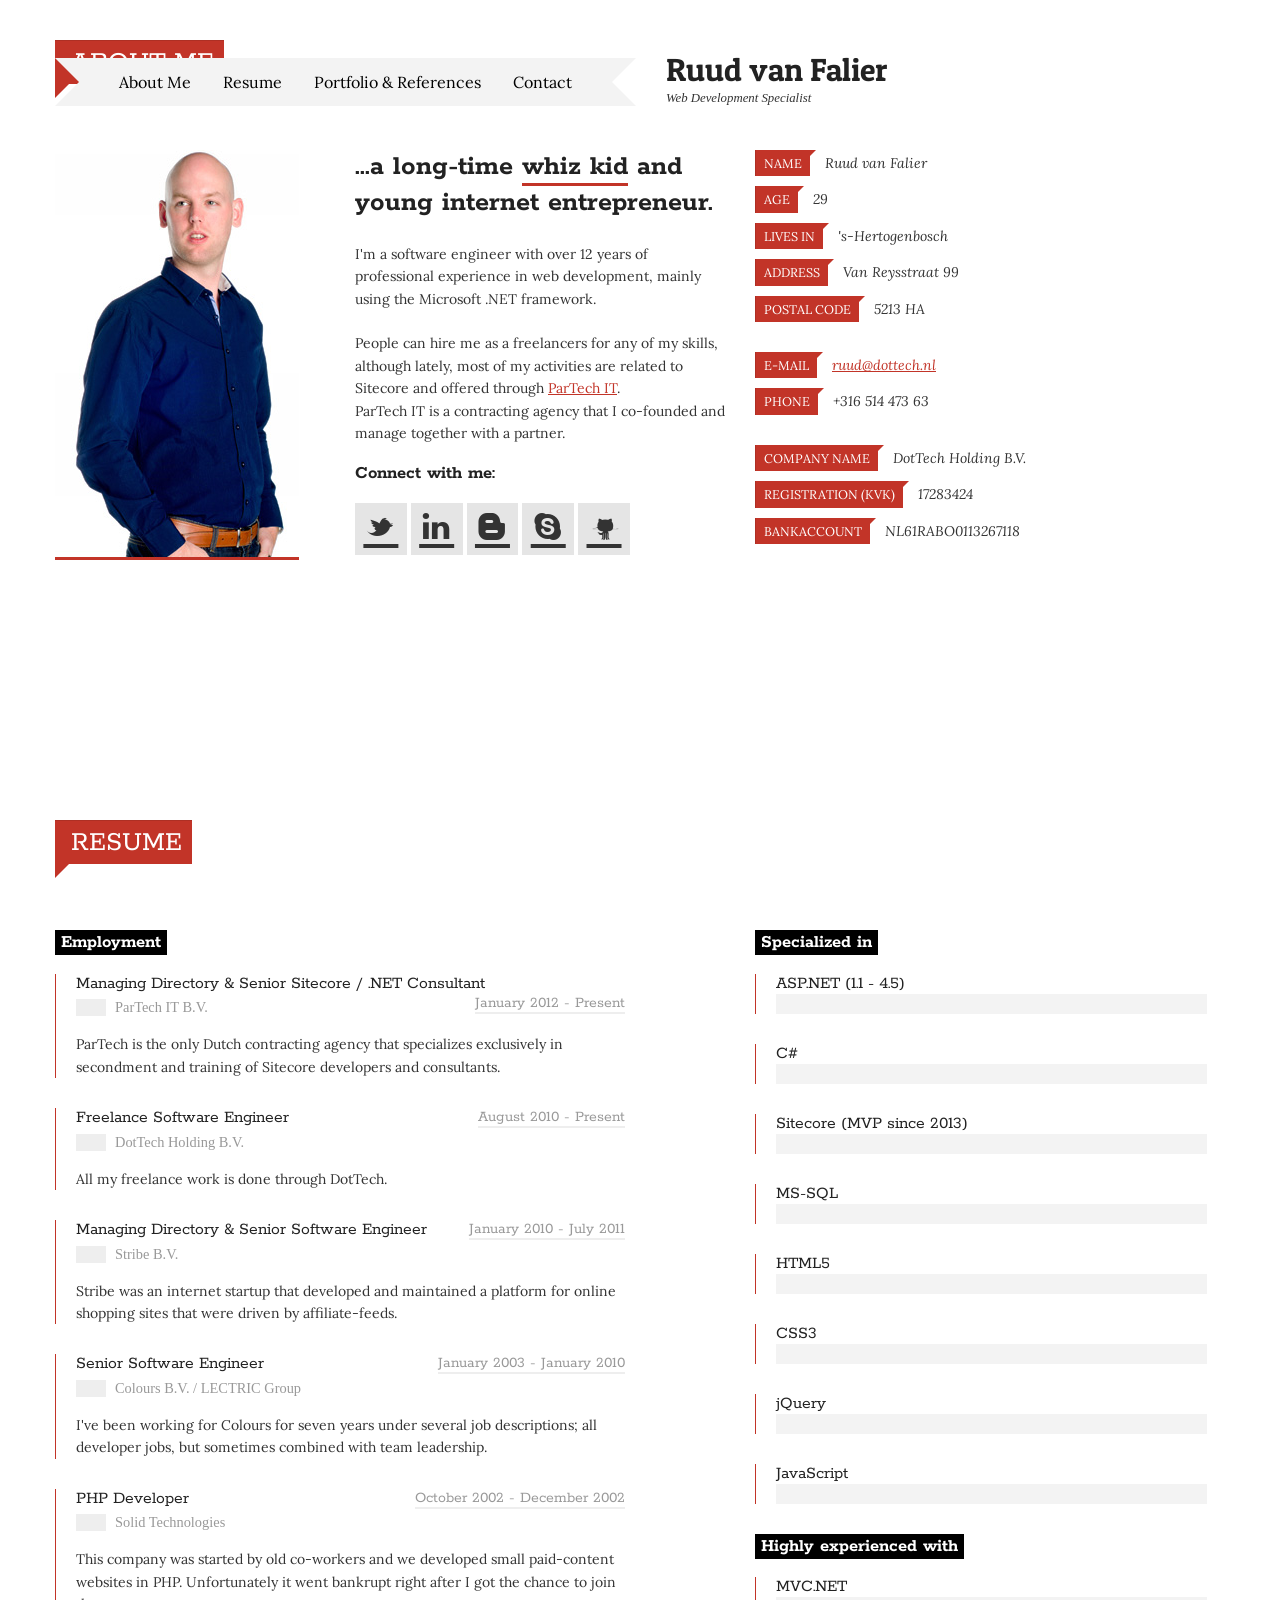
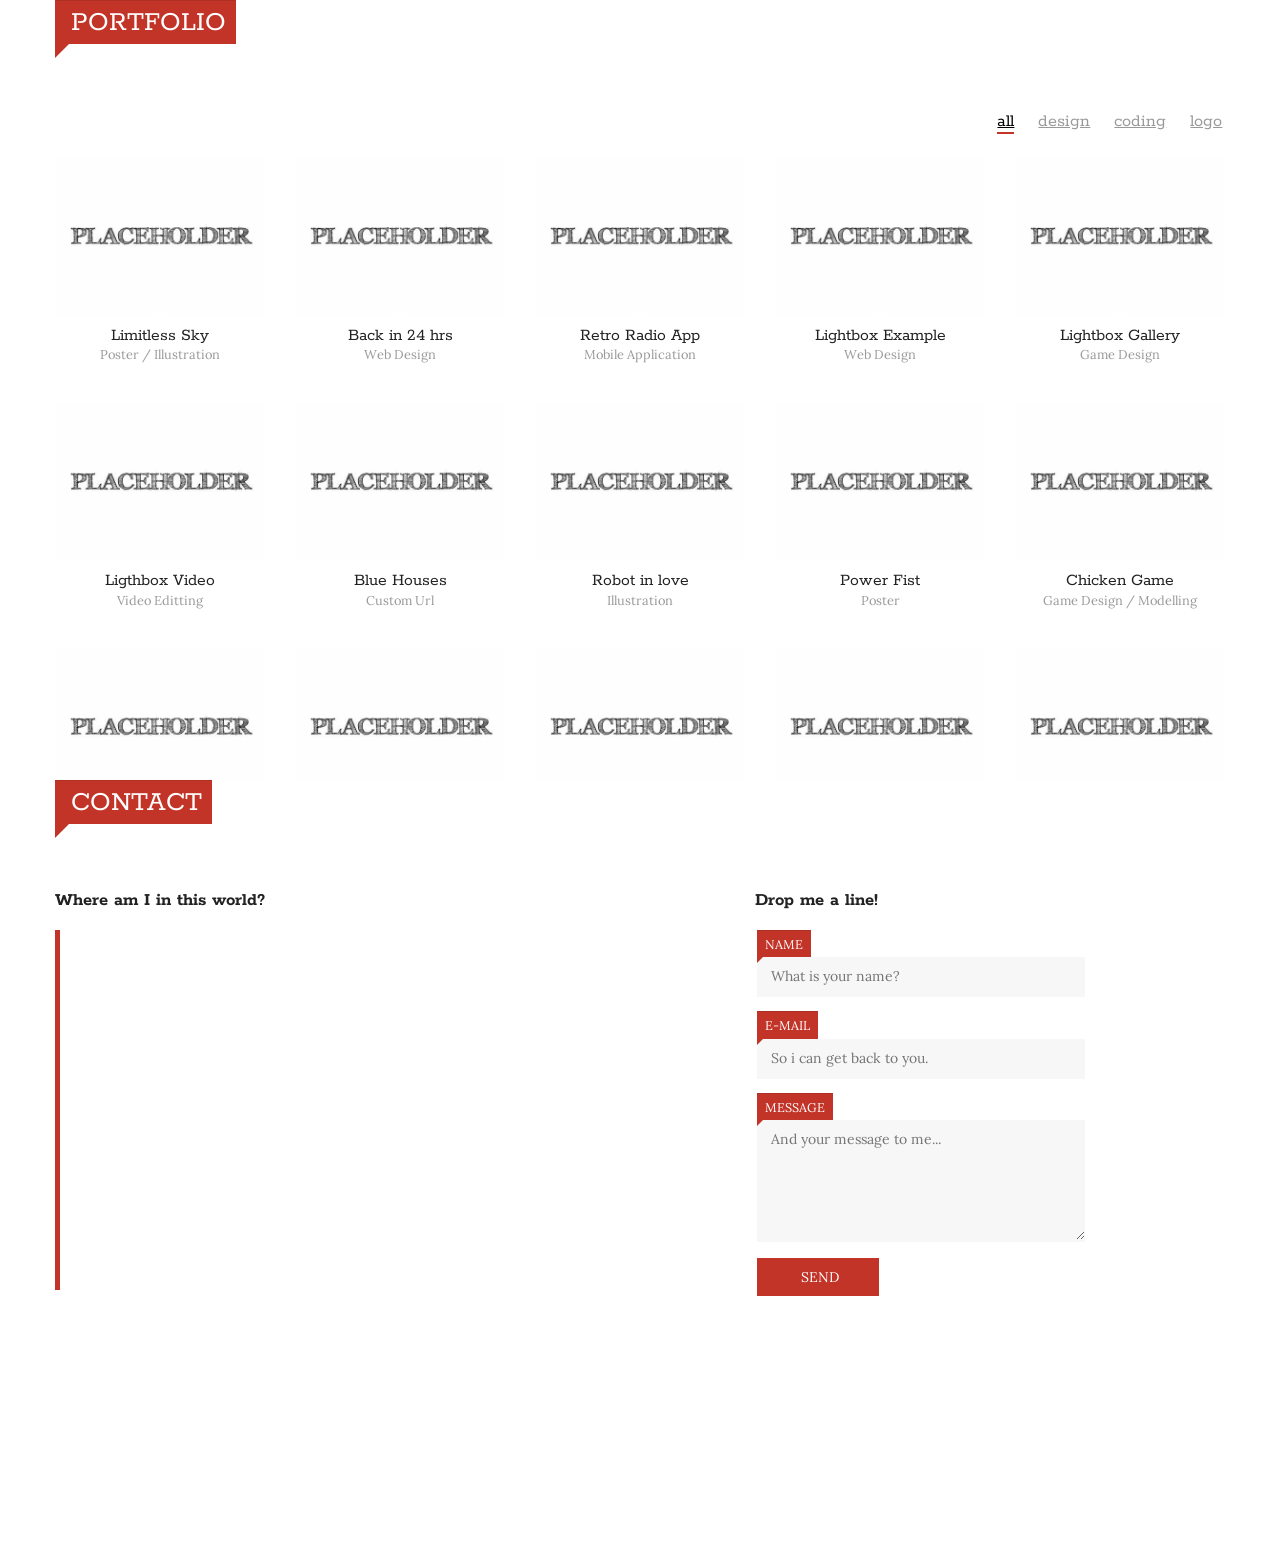
==== commit d4bc6fe6: "Resume done" ====
--- a/index.html
+++ b/index.html
@@ -139,7 +139,7 @@
                         <div class="span4">
 
                             <!-- about me text -->
-                            <h2>...a true <span class="label primary">whiz-kid</span> and internet entrepreneur.</h2>
+                            <h2>...a long-time <span class="label primary">whiz kid</span> and young internet entrepreneur.</h2>
                             <p>
                                 I'm a software engineer with over 12 years of professional experience in web development, mainly using the Microsoft .NET framework.<br />
                                 <br />
@@ -218,48 +218,92 @@
                                 <h3><span class="label black">Employment</span></h3>
 
                                 <div class="history-unit">
-                                    <h4>Lead UX Designer <span class="work-time">2011 - Present</span></h4>
-                                    <h5>Apple Inc.</h5>
-                                    <p>Worked in so many projects for best clients around the world and i get so many experiences based on my job.</p>
-                                </div>
-
-                                <div class="history-unit">
-                                    <h4>Game Designer <span class="work-time">2007 - 2011</span></h4>
-                                    <h5>Ubizoft Inc.</h5>
-                                    <p>Also i have designed levels of some cool games everyone plays.</p>
-                                </div>
-
-                                <div class="history-unit">
-                                    <h4>Web Developer <span class="work-time">2004 - 2007</span></h4>
-                                    <h5>Web Agency</h5>
-                                    <p>Worked in so many projects for best clients around the world.</p>
+                                    <h4>Managing Directory & Senior Sitecore / .NET Consultant <span class="work-time">January 2012 - Present</span></h4>
+                                    <h5>ParTech IT B.V.</h5>
+                                    <p>ParTech is the only Dutch contracting agency that specializes exclusively in secondment and training of Sitecore developers and consultants.</p>
+                                </div>
+
+                                <div class="history-unit">
+                                    <h4>Freelance Software Engineer <span class="work-time">August 2010 - Present</span></h4>
+                                    <h5>DotTech Holding B.V.</h5>
+                                    <p>All my freelance work is done through DotTech.</p>
+                                </div>
+
+                                <div class="history-unit">
+                                    <h4>Managing Directory & Senior Software Engineer <span class="work-time">January 2010 - July 2011</span></h4>
+                                    <h5>Stribe B.V.</h5>
+                                    <p>Stribe was an internet startup that developed and maintained a platform for online shopping sites that were driven by affiliate-feeds.</p>
+                                </div>
+
+                                <div class="history-unit">
+                                    <h4>Senior Software Engineer <span class="work-time">January 2003 - January 2010</span></h4>
+                                    <h5>Colours B.V. / LECTRIC Group</h5>
+                                    <p>I've been working for Colours for seven years under several job descriptions; all developer jobs, but sometimes combined with team leadership.</p>
+                                </div>
+
+                                <div class="history-unit">
+                                    <h4>PHP Developer <span class="work-time">October 2002 - December 2002</span></h4>
+                                    <h5>Solid Technologies</h5>
+                                    <p>This company was started by old co-workers and we developed small paid-content websites in PHP. Unfortunately it went bankrupt right after I got the chance to join them.</p>
+                                </div>
+
+                                <div class="history-unit">
+                                    <h4>ASP Developer / Web Designer <span class="work-time">October 2000 - October 2002</span></h4>
+                                    <h5>Switchworld B.V.</h5>
+                                    <p>This company developed and maintained the biggest network of paid-content websites in The Netherlands at that time. I started out as web designer and ended up being the lead developer on the payment platform.</p>
                                 </div>
 
                             </div>
                             <!-- EMPLOYMENT -->
 
-                            <!-- EDUCATION -->
+                            <!-- TRAINING -->
                             <div class="history-group">
-
-                                <h3><span class="label black">Education</span></h3>
-
-                                <div class="history-unit">
-                                    <h4>Phd Computer Science <span class="work-time">2000 - 2002</span></h4>
-                                    <h5>MIT</h5>
-                                    <p>Studied Phd. in MIT on Computer Science.</p>
-                                </div>
-
-                                <div class="history-unit">
-                                    <h4>Physics <span class="work-time">1996 - 2000</span></h4>
-                                    <h5>Princeton University</h5>
-                                    <p>I get my Bachelor Degree in Princeton University.</p>
-                                </div>
-
-                            </div>
-                            <!-- EDUCATION -->
+                                
+                                <h3><span class="label black">Training</span></h3>
+
+                                <div class="history-unit">
+                                    <h4>Sitecore 6 - Certified Web Developer <span class="work-time">2008</span></h4>
+                                    <h5>Sitecore</h5>
+                                    <p>Training and examination by Sitecore</p>
+                                </div>
+
+                                <div class="history-unit">
+                                    <h4>Microsoft Certified Application Developer <span class="work-time">2005 - 2006</span></h4>
+                                    <h5>Self-study, certified</h5>
+                                    <p>
+                                        <ul>
+                                            <li>70-315: Developing web applications with C#</li>
+                                            <li>70-316: Developing Windows-based applications with C#</li>
+                                            <li>70-320: Developing XML web services and server components with C#</li>
+                                        </ul>
+                                    </p>
+                                </div>
+
+                                <div class="history-unit">
+                                    <h4>Sitecore 4 - Certified Developer <span class="work-time">2004</span></h4>
+                                    <h5>Sitecore</h5>
+                                    <p>Training and examination by Sitecore Denmark</p>
+                                </div>
+
+                            </div>
+                            <!-- TRAINING -->
+
+                            <div class="history-group">
+                                
+                                <h3><span class="label black">Awards</span></h3>
+
+                                <div class="history-unit">
+                                    <h4>Sitecore MVP <span class="work-time">2013</span></h4>
+                                    <p>
+                                        Elected Sitecore MVP (Most Valued Professional): <br />
+                                        <a href="http://www.sitecore.net/Company/News/Press-releases/2013/02/Sitecore-MVPs.aspx" target="_blank">http://www.sitecore.net/Company/News/Press-releases/2013/02/Sitecore-MVPs.aspx</a>
+                                    </p>
+                                </div>
+
+                           </div>
 
                             <div class="launch cv">
-                                <a href="#" class="btn">DOWNLOAD CV</a>
+                                <a href="/Ruud van Falier.pdf" class="btn">DOWNLOAD CV</a>
                             </div>
 
                         </div>
@@ -271,67 +315,142 @@
                             <!-- DEV SKILLS -->
                             <div class="history-group">
 
-                                <h3><span class="label black">Development Skills</span></h3>
+                                <h3><span class="label black">Specialized in</span></h3>
+
+                                <div class="history-unit">
+                                    <h4>ASP.NET (1.1 - 4.5)</h4>
+                                    <div class="bar" data-percent="100">
+                                        <div class="progress"></div>
+                                    </div>
+                                </div>
+
+                                <div class="history-unit">
+                                    <h4>C#</h4>
+                                    <div class="bar" data-percent="100">
+                                        <div class="progress"></div>
+                                    </div>
+                                </div>
+
+                                <div class="history-unit">
+                                    <h4>Sitecore (MVP since 2013)</h4>
+                                    <div class="bar" data-percent="100">
+                                        <div class="progress"></div>
+                                    </div>
+                                </div>
+
+                                <div class="history-unit">
+                                    <h4>MS-SQL</h4>
+                                    <div class="bar" data-percent="80">
+                                        <div class="progress"></div>
+                                    </div>
+                                </div>
 
                                 <div class="history-unit">
                                     <h4>HTML5</h4>
+                                    <div class="bar" data-percent="90">
+                                        <div class="progress"></div>
+                                    </div>
+                                </div>
+
+                                <div class="history-unit">
+                                    <h4>CSS3</h4>
+                                    <div class="bar" data-percent="90">
+                                        <div class="progress"></div>
+                                    </div>
+                                </div>
+
+                                <div class="history-unit">
+                                    <h4>jQuery</h4>
+                                    <div class="bar" data-percent="80">
+                                        <div class="progress"></div>
+                                    </div>
+                                </div>
+
+                                <div class="history-unit">
+                                    <h4>JavaScript</h4>
                                     <div class="bar" data-percent="100">
                                         <div class="progress"></div>
                                     </div>
                                 </div>
 
-                                <div class="history-unit">
-                                    <h4>CSS3</h4>
+
+                            </div>
+
+                            <div class="history-group">
+
+                                <h3><span class="label black">Highly experienced with</span></h3>
+
+                                <div class="history-unit">
+                                    <h4>MVC.NET</h4>
+                                    <div class="bar" data-percent="70">
+                                        <div class="progress"></div>
+                                    </div>
+                                </div>
+
+                                <div class="history-unit">
+                                    <h4>PHP</h4>
+                                    <div class="bar" data-percent="70">
+                                        <div class="progress"></div>
+                                    </div>
+                                </div>
+
+                                <div class="history-unit">
+                                    <h4>MySQL</h4>
+                                    <div class="bar" data-percent="70">
+                                        <div class="progress"></div>
+                                    </div>
+                                </div>
+
+                                <div class="history-unit">
+                                    <h4>C++</h4>
+                                    <div class="bar" data-percent="60">
+                                        <div class="progress"></div>
+                                    </div>
+                                </div>
+
+                                <div class="history-unit">
+                                    <h4>NHibernate</h4>
                                     <div class="bar" data-percent="50">
                                         <div class="progress"></div>
                                     </div>
                                 </div>
 
-                                <div class="history-unit">
-                                    <h4>jQuery</h4>
-                                    <div class="bar" data-percent="70">
-                                        <div class="progress"></div>
-                                    </div>
-                                </div>
-
-                                <div class="history-unit">
-                                    <h4>Wordpress</h4>
-                                    <div class="bar" data-percent="100">
+                            </div>
+
+                            <div class="history-group">
+
+                                <h3><span class="label black">Experienced with</span></h3>
+
+                                <div class="history-unit">
+                                    <h4>Lucene.NET</h4>
+                                    <div class="bar" data-percent="40">
+                                        <div class="progress"></div>
+                                    </div>
+                                </div>
+
+                                <div class="history-unit">
+                                    <h4>iOS Development (Objective C)</h4>
+                                    <div class="bar" data-percent="50">
+                                        <div class="progress"></div>
+                                    </div>
+                                </div>
+
+                                <div class="history-unit">
+                                    <h4>EPiServer</h4>
+                                    <div class="bar" data-percent="30">
+                                        <div class="progress"></div>
+                                    </div>
+                                </div>
+
+                                <div class="history-unit">
+                                    <h4>Game Development</h4>
+                                    <div class="bar" data-percent="50">
                                         <div class="progress"></div>
                                     </div>
                                 </div>
 
                             </div>
                             <!-- DEV SKILLS -->
-
-                            <!-- DESIGN SKILLS -->
-                            <div class="history-group">
-
-                                <h3><span class="label black">Design Skills</span></h3>
-
-                                <div class="history-unit">
-                                    <h4>Fireworks</h4>
-                                    <div class="bar" data-percent="90">
-                                        <div class="progress"></div>
-                                    </div>
-                                </div>
-
-                                <div class="history-unit">
-                                    <h4>Photoshop</h4>
-                                    <div class="bar" data-percent="60">
-                                        <div class="progress"></div>
-                                    </div>
-                                </div>
-
-                                <div class="history-unit">
-                                    <h4>Illustrator</h4>
-                                    <div class="bar" data-percent="40">
-                                        <div class="progress"></div>
-                                    </div>
-                                </div>
-
-                            </div>
-                            <!-- DESIGN SKILLS -->
 
                         </div>
                         <!--column 6/12-->
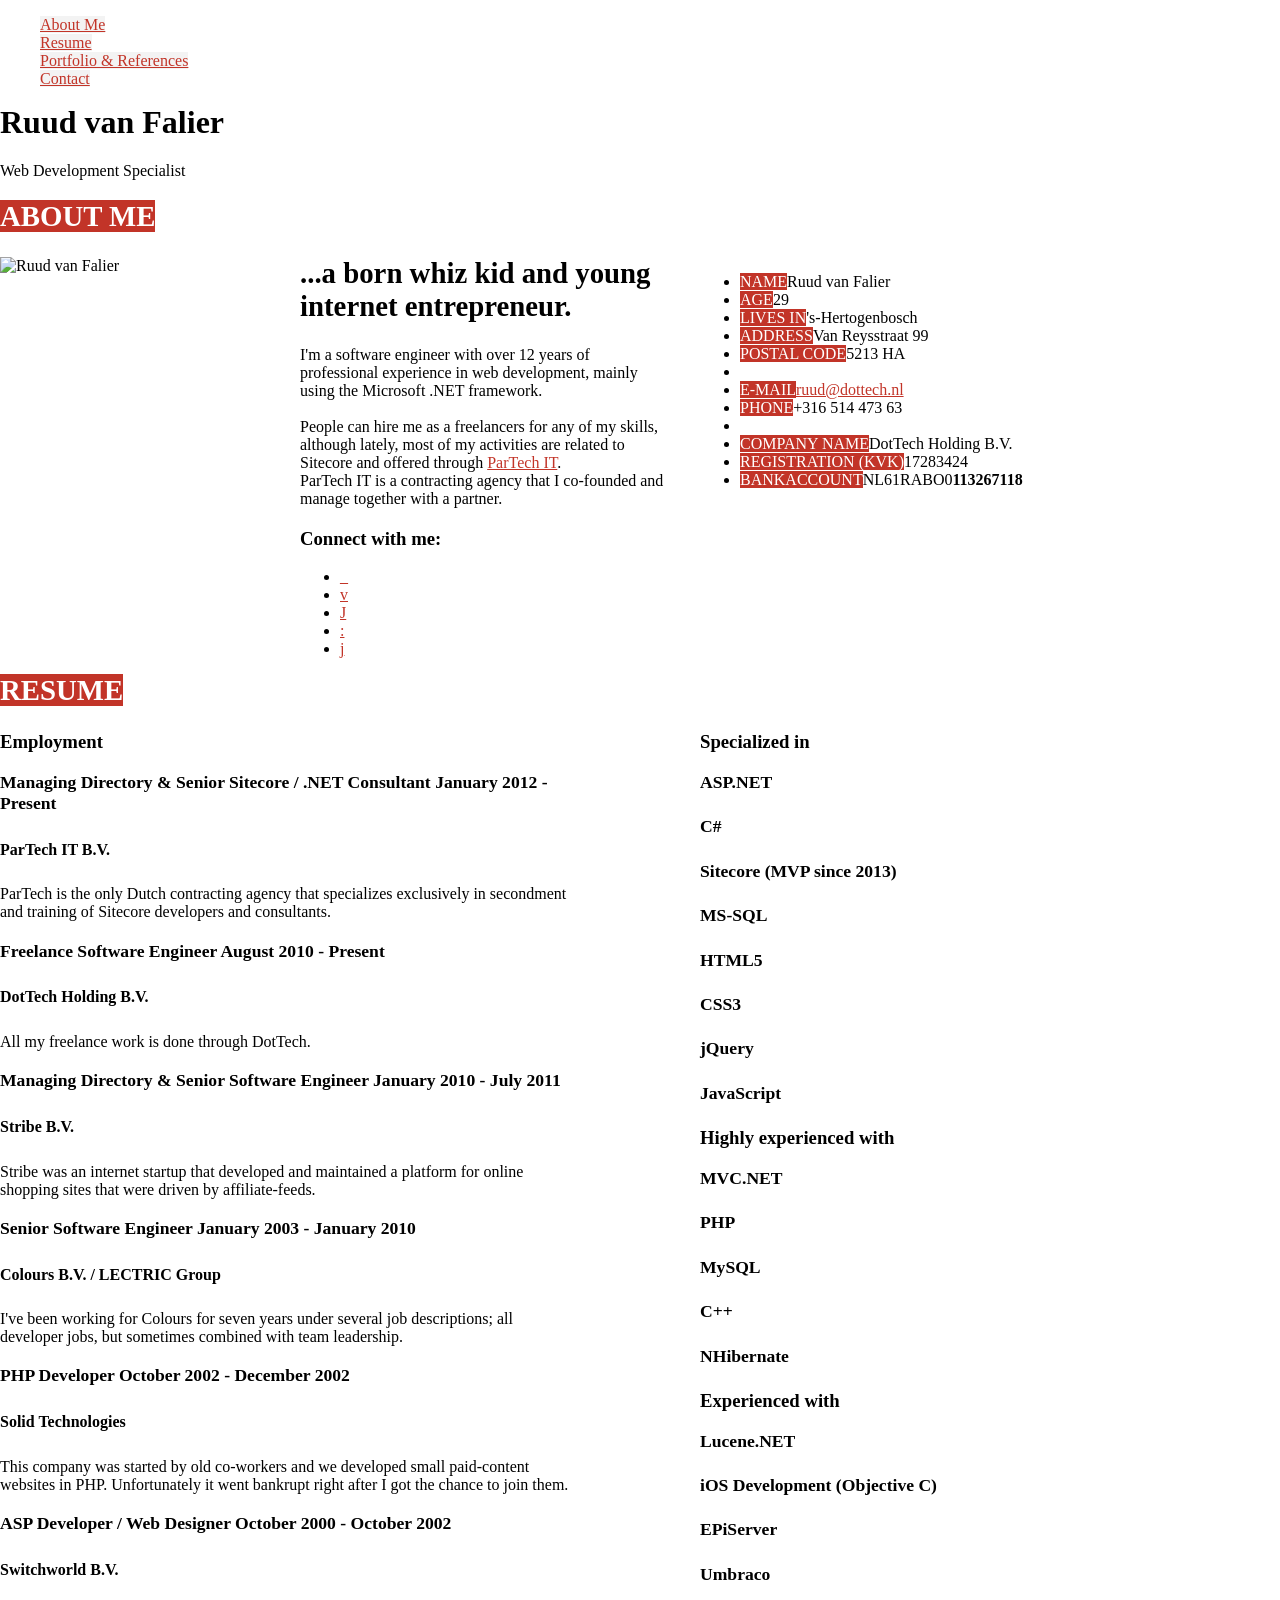
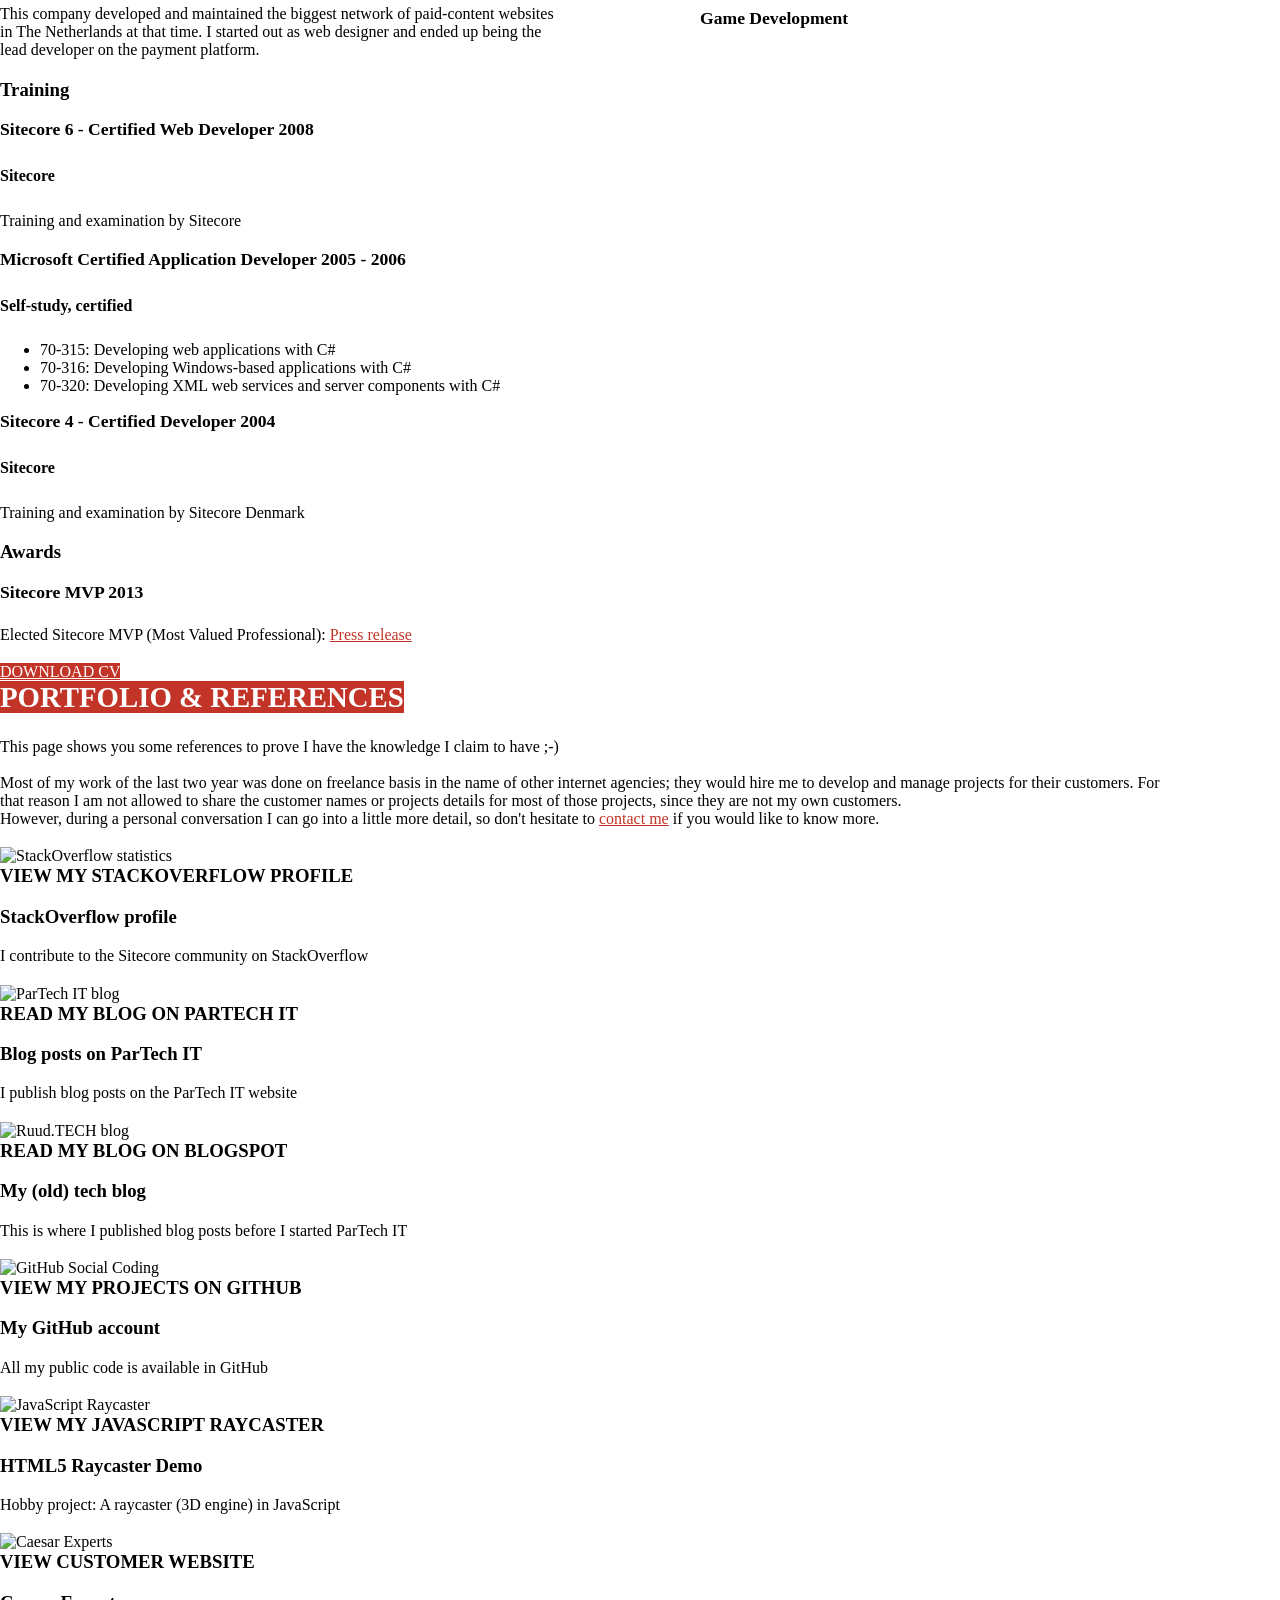
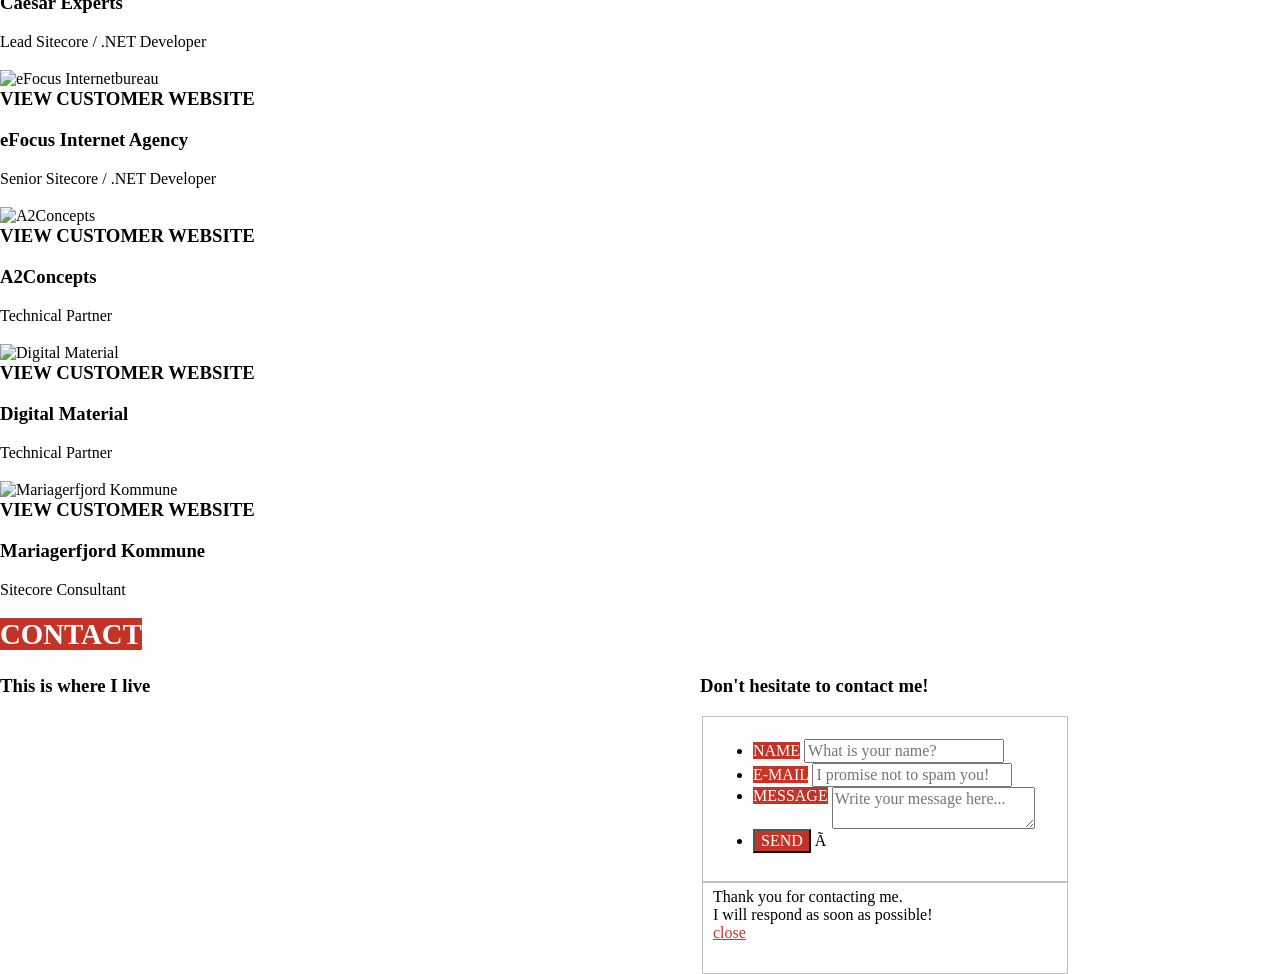
==== commit 5f799ac4: "Almost finished..." ====
--- a/index.html
+++ b/index.html
@@ -9,19 +9,12 @@
     <meta name="author" content="Ruud van Falier">
     <title>Ruud van Falier | DotTech - Web Development Specialist</title>
 
-    <!-- FAV and TOUCH ICONS -->
-    <link rel="shortcut icon" href="images/ico/favicon.ico">
-    <link rel="apple-touch-icon-precomposed" sizes="144x144" href="images/ico/iv-logo-144.png">
-    <link rel="apple-touch-icon-precomposed" sizes="114x114" href="images/ico/iv-logo-114.png">
-    <link rel="apple-touch-icon-precomposed" sizes="72x72" href="images/ico/iv-logo-72.png">
-    <link rel="apple-touch-icon-precomposed" href="images/ico/iv-logo-57.png">
-
-    <!-- FONTS -->
-    <link href='http://fonts.googleapis.com/css?family=Lora:400,700,400italic,700italic' rel='stylesheet' type='text/css'>
-    <link href='http://fonts.googleapis.com/css?family=Patua+One' rel='stylesheet' type='text/css'>
-    <link href='http://fonts.googleapis.com/css?family=Rokkitt:400,700' rel='stylesheet' type='text/css'>
-
-    <!-- STYLES -->
+    <link rel="shortcut icon" href="images/favicon.ico">
+
+    <link href="http://fonts.googleapis.com/css?family=Lora:400,700,400italic,700italic" rel="stylesheet" type="text/css">
+    <link href="http://fonts.googleapis.com/css?family=Patua+One" rel="stylesheet" type="text/css">
+    <link href="http://fonts.googleapis.com/css?family=Rokkitt:400,700" rel="stylesheet" type="text/css">
+
     <link rel="stylesheet" type="text/css" href="css/normalize.css">
     <link rel="stylesheet" type="text/css" href="css/bootstrap.min.css">
     <link rel="stylesheet" type="text/css" href="css/jquery.transitions.css">
@@ -29,7 +22,6 @@
     <link rel="stylesheet" type="text/css" href="css/animate.css">
     <link rel="stylesheet" type="text/css" href="css/jquery.fancybox-1.3.4.css">
 
-    <!-- SCRIPTS -->
     <!--[if lte IE 9]><script src="js/IE9.js"></script><![endif]-->
     <!-- Grab Google CDN's jQuery, with a protocol relative URL; fall back to local if offline -->
     <script src="http://ajax.googleapis.com/ajax/libs/jquery/1.7.2/jquery.min.js"></script>
@@ -50,7 +42,6 @@
     <script src="js/send-mail.js"></script>
     <script src="js/main.js"></script>
 
-    <!-- SKINS -->
     <link rel="stylesheet" type="text/css" href="css/light.css" class="menu-skin" />
     <link rel="stylesheet" type="text/css" href="css/red-dark.css" />
 </head>
@@ -103,20 +94,12 @@
                         <!--column 3/12-->
                         <div class="span3 profile-image">
 
-
                             <!-- te-wrapper -->
                             <div id="te-wrapper" class="te-wrapper">
 
-
-                                <!-- images -->
-                                <div class="te-images">
-                                    <img src="images/site/ruudvanfalier.jpg" alt="Ruud van Falier">
-                                </div>
-                                <!-- images -->
-
                                 <!-- cover -->
                                 <div class="te-cover">
-                                    <img src="images/site/ruudvanfalier.jpg" alt="Ruud van Falier">
+                                    <img src="images/ruudvanfalier.jpg" alt="Ruud van Falier">
                                 </div>
                                 <!-- cover -->
 
@@ -139,7 +122,7 @@
                         <div class="span4">
 
                             <!-- about me text -->
-                            <h2>...a long-time <span class="label primary">whiz kid</span> and young internet entrepreneur.</h2>
+                            <h2>...a born <span class="label primary">whiz kid</span> and young internet entrepreneur.</h2>
                             <p>
                                 I'm a software engineer with over 12 years of professional experience in web development, mainly using the Microsoft .NET framework.<br />
                                 <br />
@@ -178,7 +161,7 @@
                                 <li class="separator">&nbsp;</li>
                                 <li><span class="title">COMPANY NAME</span><span class="value">DotTech Holding B.V.</span></li>
                                 <li><span class="title">REGISTRATION (KVK)</span><span class="value">17283424</span></li>
-                                <li><span class="title">BANKACCOUNT</span><span class="value">NL61RABO0113267118</span></li>
+                                <li><span class="title">BANKACCOUNT</span><span class="value">NL61RABO0<strong>113267118</strong></span></li>
                             </ul>
                             <!-- personal info -->
 
@@ -258,7 +241,7 @@
 
                             <!-- TRAINING -->
                             <div class="history-group">
-                                
+
                                 <h3><span class="label black">Training</span></h3>
 
                                 <div class="history-unit">
@@ -270,13 +253,11 @@
                                 <div class="history-unit">
                                     <h4>Microsoft Certified Application Developer <span class="work-time">2005 - 2006</span></h4>
                                     <h5>Self-study, certified</h5>
-                                    <p>
-                                        <ul>
-                                            <li>70-315: Developing web applications with C#</li>
-                                            <li>70-316: Developing Windows-based applications with C#</li>
-                                            <li>70-320: Developing XML web services and server components with C#</li>
-                                        </ul>
-                                    </p>
+                                    <ul>
+                                        <li>70-315: Developing web applications with C#</li>
+                                        <li>70-316: Developing Windows-based applications with C#</li>
+                                        <li>70-320: Developing XML web services and server components with C#</li>
+                                    </ul>
                                 </div>
 
                                 <div class="history-unit">
@@ -289,21 +270,20 @@
                             <!-- TRAINING -->
 
                             <div class="history-group">
-                                
+
                                 <h3><span class="label black">Awards</span></h3>
 
                                 <div class="history-unit">
                                     <h4>Sitecore MVP <span class="work-time">2013</span></h4>
                                     <p>
-                                        Elected Sitecore MVP (Most Valued Professional): <br />
-                                        <a href="http://www.sitecore.net/Company/News/Press-releases/2013/02/Sitecore-MVPs.aspx" target="_blank">http://www.sitecore.net/Company/News/Press-releases/2013/02/Sitecore-MVPs.aspx</a>
+                                        Elected Sitecore MVP (Most Valued Professional): <a href="http://www.sitecore.net/Company/News/Press-releases/2013/02/Sitecore-MVPs.aspx" target="_blank">Press release</a>
                                     </p>
                                 </div>
 
-                           </div>
+                            </div>
 
                             <div class="launch cv">
-                                <a href="/Ruud van Falier.pdf" class="btn">DOWNLOAD CV</a>
+                                <a href="/Ruud%20van%20Falier.pdf" class="btn">DOWNLOAD CV</a>
                             </div>
 
                         </div>
@@ -318,7 +298,7 @@
                                 <h3><span class="label black">Specialized in</span></h3>
 
                                 <div class="history-unit">
-                                    <h4>ASP.NET (1.1 - 4.5)</h4>
+                                    <h4>ASP.NET</h4>
                                     <div class="bar" data-percent="100">
                                         <div class="progress"></div>
                                     </div>
@@ -368,7 +348,7 @@
 
                                 <div class="history-unit">
                                     <h4>JavaScript</h4>
-                                    <div class="bar" data-percent="100">
+                                    <div class="bar" data-percent="90">
                                         <div class="progress"></div>
                                     </div>
                                 </div>
@@ -437,6 +417,13 @@
 
                                 <div class="history-unit">
                                     <h4>EPiServer</h4>
+                                    <div class="bar" data-percent="30">
+                                        <div class="progress"></div>
+                                    </div>
+                                </div>
+
+                                <div class="history-unit">
+                                    <h4>Umbraco</h4>
                                     <div class="bar" data-percent="30">
                                         <div class="progress"></div>
                                     </div>
@@ -470,205 +457,143 @@
         <section id="portfolio" class="page wrapper portfolio" data-x="14500" data-y="1250" data-rotate="0" data-scale="4">
 
             <!-- PAGE TITLE -->
-            <h2 class="caption"><span>PORTFOLIO</span></h2>
+            <h2 class="caption"><span>PORTFOLIO &amp; REFERENCES</span></h2>
 
             <div class="iscroll-wrapper">
                 <div class="scroller container">
 
-                    <!--FILTERS-->
-                    <ul id="filters">
-                        <li class="current"><a href="#" data-filter="*">all</a></li>
-                        <li><a href="#" data-filter=".design">design</a></li>
-                        <li><a href="#" data-filter=".coding">coding</a></li>
-                        <li><a href="#" data-filter=".logo">logo</a></li>
-                    </ul>
-                    <!--FILTERS-->
+                    <p class="introduction">
+                        This page shows you some references to prove I have the knowledge I claim to have ;-)<br />
+                        <br />
+                        Most of my work of the last two year was done on freelance basis in the name of other internet agencies; they would hire me to develop and manage projects for their customers. 
+                        For that reason I am not allowed to share the customer names or projects details for most of those projects, since they are not my own customers.<br />
+                        However, during a personal conversation I can go into a little more detail, so don't hesitate to <a href="#/contact">contact me</a> if you would like to know more. 
+                    </p>
 
                     <!-- PORTFOLIO ITEMS -->
                     <div id="portfolio-items" class="portfolio-items">
 
+                        <div class="item logo">
+                            <div class="media-box">
+                                <div class="stackoverflow">
+                                    <img src="http://stackoverflow.com/users/flair/181142.png" alt="StackOverflow statistics">
+                                </div>
+                                <div class="mask">
+                                    <h3 class="title rows3">VIEW MY STACKOVERFLOW PROFILE</h3>
+                                    <a href="http://stackoverflow.com/users/181142/ruud-van-falier" class="ico" target="_blank"></a>
+                                </div>
+                            </div>
+                            <h3 class="project-title">StackOverflow profile</h3>
+                            <p class="category">I contribute to the Sitecore community on StackOverflow</p>
+                        </div>
+
+                        <div class="item logo">
+                            <div class="media-box">
+                                <img src="images/partechit.png" alt="ParTech IT blog">
+                                <div class="mask">
+                                    <h3 class="title rows2">READ MY BLOG ON PARTECH&nbsp;IT</h3>
+                                    <a href="http://www.partechit.nl/nl/blog" class="ico" target="_blank"></a>
+                                </div>
+                            </div>
+                            <h3 class="project-title">Blog posts on ParTech IT</h3>
+                            <p class="category">I publish blog posts on the ParTech&nbsp;IT website</p>
+                        </div>
+
+                        <div class="item logo">
+                            <div class="media-box">
+                                <img src="images/dottech.png" alt="Ruud.TECH blog">
+                                <div class="mask">
+                                    <h3 class="title rows2">READ MY BLOG ON BLOGSPOT</h3>
+                                    <a href="http://ruuddottech.blogspot.nl/" class="ico" target="_blank"></a>
+                                </div>
+                            </div>
+                            <h3 class="project-title">My (old) tech blog</h3>
+                            <p class="category">This is where I published blog posts before I started ParTech&nbsp;IT</p>
+                        </div>
+
+                        <div class="item logo">
+                            <div class="media-box">
+                                <img src="images/github.png" alt="GitHub Social Coding">
+                                <div class="mask">
+                                    <h3 class="title rows3">VIEW MY PROJECTS ON GITHUB</h3>
+                                    <a href="https://github.com/Stribe" class="ico" target="_blank"></a>
+                                </div>
+                            </div>
+                            <h3 class="project-title">My GitHub account</h3>
+                            <p class="category">All my public code is available in GitHub</p>
+                        </div>
+
+                        <div class="item logo">
+                            <div class="media-box">
+                                <img src="images/raycaster.png" alt="JavaScript Raycaster">
+                                <div class="mask">
+                                    <h3 class="title rows3">VIEW MY JAVASCRIPT RAYCASTER</h3>
+                                    <a href="http://www.dottech.nl/raycaster/" class="ico" target="_blank"></a>
+                                </div>
+                            </div>
+                            <h3 class="project-title">HTML5 Raycaster Demo</h3>
+                            <p class="category">Hobby project: A raycaster (3D&nbsp;engine) in JavaScript</p>
+                        </div>
+
                         <div class="item design">
                             <div class="media-box">
-                                <img src="images/portfolio/portfolio-06.jpg" alt="portfolio-post">
-                                <div class="mask">
-                                    <h3 class="title">SEE PROJECT DETAILS</h3>
-                                    <a href="portfolio-item-01.html" class="ico ajax"></a>
-                                </div>
-                            </div>
-                            <h3 class="project-title">Limitless Sky</h3>
-                            <p class="category">Poster / Illustration</p>
-                        </div>
-
-                        <div class="item coding">
-                            <div class="media-box">
-                                <img src="images/portfolio/portfolio-15.jpg" alt="portfolio-post">
-                                <div class="mask">
-                                    <h3 class="title">SEE PROJECT DETAILS</h3>
-                                    <a href="http://themes.pixelwars.org/impressivcard/portfolio-item-02.html" class="ico ajax"></a>
-                                </div>
-                            </div>
-                            <h3 class="project-title">Back in 24 hrs</h3>
-                            <p class="category">Web Design</p>
-                        </div>
-
-                        <div class="item coding">
-                            <div class="media-box">
-                                <img src="images/portfolio/portfolio-16.jpg" alt="portfolio-post">
-                                <div class="mask">
-                                    <h3 class="title">SEE PROJECT DETAILS</h3>
-                                    <a href="portfolio-item-03.html" class="ico ajax"></a>
-                                </div>
-                            </div>
-                            <h3 class="project-title">Retro Radio App</h3>
-                            <p class="category">Mobile Application</p>
+                                <img src="images/caesar.png" alt="Caesar Experts">
+                                <div class="mask">
+                                    <h3 class="title rows3">VIEW CUSTOMER WEBSITE</h3>
+                                    <a href="http://www.caesar.nl" class="ico ajax" target="_blank"></a>
+                                </div>
+                            </div>
+                            <h3 class="project-title">Caesar Experts</h3>
+                            <p class="category">Lead Sitecore / .NET Developer</p>
                         </div>
 
                         <div class="item design">
                             <div class="media-box">
-                                <img src="images/portfolio/portfolio-09.jpg" alt="portfolio-post">
-                                <div class="mask">
-                                    <h3 class="title">SEE PROJECT DETAILS</h3>
-                                    <a href="images/portfolio-big/portfolio-big-03.jpg" title="Showcase of my works." data-lightbox-gallery="fancybox-item-01" class="ico lightbox"></a>
-                                </div>
-                            </div>
-                            <h3 class="project-title">Lightbox Example</h3>
-                            <p class="category">Web Design</p>
-                        </div>
-
-                        <div class="item coding">
-                            <div class="media-box">
-                                <img src="images/portfolio/portfolio-05.jpg" alt="portfolio-post">
-                                <div class="mask">
-                                    <h3 class="title">SEE PROJECT DETAILS</h3>
-                                    <a href="images/portfolio-big/portfolio-big-01.jpg" title="Showcase of my cool project!" data-lightbox-gallery="fancybox-item-02" class="ico lightbox"></a>
-                                    <a href="images/portfolio-big/portfolio-big-02.jpg" data-lightbox-gallery="fancybox-item-02" title="Showcase of my cool project" class="hidden lightbox"></a>
-                                    <a href="images/portfolio-big/portfolio-big-04.jpg" data-lightbox-gallery="fancybox-item-02" class="hidden lightbox"></a>
-                                </div>
-                            </div>
-                            <h3 class="project-title">Lightbox Gallery</h3>
-                            <p class="category">Game Design</p>
-                        </div>
-
-                        <div class="item coding">
-                            <div class="media-box">
-                                <img src="images/portfolio/portfolio-14.jpg" alt="portfolio-post">
-                                <div class="mask">
-                                    <h3 class="title">SEE PROJECT DETAILS</h3>
-                                    <a href="http://player.vimeo.com/video/49225173?title=0&amp;byline=0&amp;portrait=0&amp;color=FFE04F" title="Showcase of my works." data-lightbox-gallery="fancybox-item-03" class="ico lightbox iframe"></a>
-                                </div>
-                            </div>
-                            <h3 class="project-title">Ligthbox Video</h3>
-                            <p class="category">Video Editting</p>
-                        </div>
-
-                        <div class="item logo">
-                            <div class="media-box">
-                                <img src="images/portfolio/portfolio-07.jpg" alt="portfolio-post">
-                                <div class="mask">
-                                    <h3 class="title">SEE PROJECT DETAILS</h3>
-                                    <a href="http://www.google.com" class="ico" target="_blank"></a>
-                                </div>
-                            </div>
-                            <h3 class="project-title">Blue Houses</h3>
-                            <p class="category">Custom Url</p>
+                                <img src="images/efocus.png" alt="eFocus Internetbureau">
+                                <div class="mask">
+                                    <h3 class="title rows3">VIEW CUSTOMER WEBSITE</h3>
+                                    <a href="http://www.efocus.nl" class="ico ajax" target="_blank"></a>
+                                </div>
+                            </div>
+                            <h3 class="project-title">eFocus Internet Agency</h3>
+                            <p class="category">Senior Sitecore / .NET Developer</p>
                         </div>
 
                         <div class="item design">
                             <div class="media-box">
-                                <img src="images/portfolio/portfolio-08.jpg" alt="portfolio-post">
-                                <div class="mask">
-                                    <h3 class="title">SEE PROJECT DETAILS</h3>
-                                    <a href="portfolio-item-02.html" class="ico ajax"></a>
-                                </div>
-                            </div>
-                            <h3 class="project-title">Robot in love</h3>
-                            <p class="category">Illustration</p>
+                                <img src="images/a2concepts.png" alt="A2Concepts">
+                                <div class="mask">
+                                    <h3 class="title rows3">VIEW CUSTOMER WEBSITE</h3>
+                                    <a href="http://www.a2concepts.nl" class="ico ajax" target="_blank"></a>
+                                </div>
+                            </div>
+                            <h3 class="project-title">A2Concepts</h3>
+                            <p class="category">Technical Partner</p>
                         </div>
 
                         <div class="item design">
                             <div class="media-box">
-                                <img src="images/portfolio/portfolio-02.jpg" alt="portfolio-post">
-                                <div class="mask">
-                                    <h3 class="title">SEE PROJECT DETAILS</h3>
-                                    <a href="portfolio-item-03.html" class="ico ajax"></a>
-                                </div>
-                            </div>
-                            <h3 class="project-title">Power Fist</h3>
-                            <p class="category">Poster</p>
-                        </div>
-
-                        <div class="item coding">
-                            <div class="media-box">
-                                <img src="images/portfolio/portfolio-10.jpg" alt="portfolio-post">
-                                <div class="mask">
-                                    <h3 class="title">SEE PROJECT DETAILS</h3>
-                                    <a href="portfolio-item-01.html" class="ico ajax"></a>
-                                </div>
-                            </div>
-                            <h3 class="project-title">Chicken Game</h3>
-                            <p class="category">Game Design / Modelling</p>
+                                <img src="images/digitalmaterial.png" alt="Digital Material">
+                                <div class="mask">
+                                    <h3 class="title rows3">VIEW CUSTOMER WEBSITE</h3>
+                                    <a href="http://www.digitalmaterial.nl" class="ico ajax" target="_blank"></a>
+                                </div>
+                            </div>
+                            <h3 class="project-title">Digital Material</h3>
+                            <p class="category">Technical Partner</p>
                         </div>
 
                         <div class="item design">
                             <div class="media-box">
-                                <img src="images/portfolio/portfolio-11.jpg" alt="portfolio-post">
-                                <div class="mask">
-                                    <h3 class="title">SEE PROJECT DETAILS</h3>
-                                    <a href="portfolio-item-02.html" class="ico ajax"></a>
-                                </div>
-                            </div>
-                            <h3 class="project-title">Deadly Boxes</h3>
-                            <p class="category">Print Design / Illustration</p>
-                        </div>
-
-                        <div class="item coding">
-                            <div class="media-box">
-                                <img src="images/portfolio/portfolio-19.jpg" alt="portfolio-post">
-                                <div class="mask">
-                                    <h3 class="title">SEE PROJECT DETAILS</h3>
-                                    <a href="portfolio-item-03.html" class="ico ajax"></a>
-                                </div>
-                            </div>
-                            <h3 class="project-title">Green Bank</h3>
-                            <p class="category">Web Design / Mobile App</p>
-                        </div>
-
-                        <div class="item logo">
-                            <div class="media-box">
-                                <img src="images/portfolio/portfolio-13.jpg" alt="portfolio-post">
-                                <div class="mask">
-                                    <h3 class="title">SEE PROJECT DETAILS</h3>
-                                    <a href="portfolio-item-01.html" class="ico ajax"></a>
-                                </div>
-                            </div>
-                            <h3 class="project-title">Retro Cassette</h3>
-                            <p class="category">Logo / Brand Design</p>
-                        </div>
-
-                        <div class="item logo">
-                            <div class="media-box">
-                                <img src="images/portfolio/portfolio-04.jpg" alt="portfolio-post">
-                                <div class="mask">
-                                    <h3 class="title">SEE PROJECT DETAILS</h3>
-                                    <a href="portfolio-item-02.html" class="ico ajax"></a>
-                                </div>
-                            </div>
-                            <h3 class="project-title">Colorful Child</h3>
-                            <p class="category">Poster / Logo</p>
-                        </div>
-
-                        <div class="item logo">
-                            <div class="media-box">
-                                <img src="images/portfolio/portfolio-03.jpg" alt="portfolio-post">
-                                <div class="mask">
-                                    <h3 class="title">SEE PROJECT DETAILS</h3>
-                                    <a href="portfolio-item-03.html" class="ico ajax"></a>
-                                </div>
-                            </div>
-                            <h3 class="project-title">Retro Radio</h3>
-                            <p class="category">Icon Design</p>
-                        </div>
-
+                                <img src="images/mariagerfjord.png" alt="Mariagerfjord Kommune">
+                                <div class="mask">
+                                    <h3 class="title rows3">VIEW CUSTOMER WEBSITE</h3>
+                                    <a href="http://www.mariagerfjord.dk/" class="ico ajax" target="_blank"></a>
+                                </div>
+                            </div>
+                            <h3 class="project-title">Mariagerfjord Kommune</h3>
+                            <p class="category">Sitecore Consultant</p>
+                        </div>
 
                     </div>
                     <!-- PORTFOLIO ITEMS -->
@@ -696,38 +621,54 @@
                         <!--column 7/12-->
                         <div class="map span7">
 
-                            <h3>Where am I in this world?</h3>
-
-                            <iframe src="http://maps.google.com/maps?f=q&amp;source=s_q&amp;hl=en&amp;geocode=&amp;q=little+italy&amp;aq=&amp;sll=36.558188,-86.709595&amp;sspn=3.878053,8.453979&amp;vpsrc=0&amp;ie=UTF8&amp;hq=&amp;hnear=Little+Italy,+New+York&amp;t=m&amp;ll=40.71916,-73.997297&amp;spn=0.014702,0.054417&amp;z=14&amp;iwloc=A&amp;output=embed"></iframe>
+                            <h3>This is where I live</h3>
+
+                            <iframe src="https://maps.google.nl/maps?f=q&amp;source=s_q&amp;hl=en&amp;geocode=&amp;q=Van+Reysstraat+99,+5213+HA+'s+Hertogenbosch&amp;aq=0&amp;oq=Van+Reysstraat+99,+5213+HA&amp;sll=51.71133,5.295509&amp;sspn=0.201456,0.398941&amp;ie=UTF8&amp;hq=&amp;hnear=Van+Reysstraat+99,+5213+HA+'s-Hertogenbosch,+Noord-Brabant&amp;t=m&amp;z=14&amp;ll=51.698848,5.334223&amp;output=embed"></iframe>
 
                         </div>
                         <!--column 7/12-->
 
                         <!--column 5/12-->
-                        <div class="span5">
-
-                            <h3>Drop me a line!</h3>
+                        <div class="span4">
+
+                            <h3>Don't hesitate to contact me!</h3>
 
                             <!--CONTACT FORM-->
-                            <form id="contact-form" action="send-mail.php" method="post" class="validate-form">
+                            <form id="contact-form" action="sendmail.aspx" method="post" class="validate-form">
                                 <fieldset>
+
+                                    <input type="hidden" name="redirect" value="/index.html" />
 
                                     <!-- personal info -->
                                     <ul class="personal-info contact-form">
                                         <li>
-                                            <label class="title" for="name">NAME</label><input class="text required" id="name" name="name" type="text" placeholder="What is your name?"></li>
+                                            <label class="title" for="name">NAME</label>
+                                            <input class="text required" id="name" name="name" type="text" placeholder="What is your name?" autocomplete="off">
+                                        </li>
                                         <li>
-                                            <label class="title" for="email">E-MAIL</label><input class="text required email" id="email" name="email" type="text" placeholder="So i can get back to you."></li>
+                                            <label class="title" for="email">E-MAIL</label>
+                                            <input class="text required email" id="email" name="email" type="text" placeholder="I promise not to spam you!" autocomplete="off">
+                                        </li>
                                         <li>
-                                            <label class="title" for="message">MESSAGE</label><textarea class="text required" id="message" name="message" placeholder="And your message to me..."></textarea></li>
+                                            <label class="title" for="message">MESSAGE</label>
+                                            <textarea class="text required" id="message" name="message" placeholder="Write your message here..."></textarea>
+                                        </li>
                                         <li class="submit-area">
                                             <button type="submit" class="btn-send">SEND</button>
                                             <input type="hidden" name="submitted" id="submitted" value="true" />
                                             <span class="icon">Ã</span>
+                                            <div class="loader"></div>
                                         </li>
                                     </ul>
                                     <!-- personal info -->
 
+                                </fieldset>
+                                <fieldset class="confirmation">
+                                    <p>
+                                        Thank you for contacting me.<br />
+                                        I will respond as soon as possible!<br />
+                                        <a href="#" class="close">close</a>
+                                    </p>
                                 </fieldset>
                             </form>
                             <!--CONTACT FORM-->
@@ -759,9 +700,5 @@
     </div>
     <!-- ************************ PORTFOLIO OVERLAY -->
 
-    <!-- ************************ AJAX LOADER -->
-    <div class="loader"></div>
-    <!-- ************************ AJAX LOADER -->
-
 </body>
 </html>
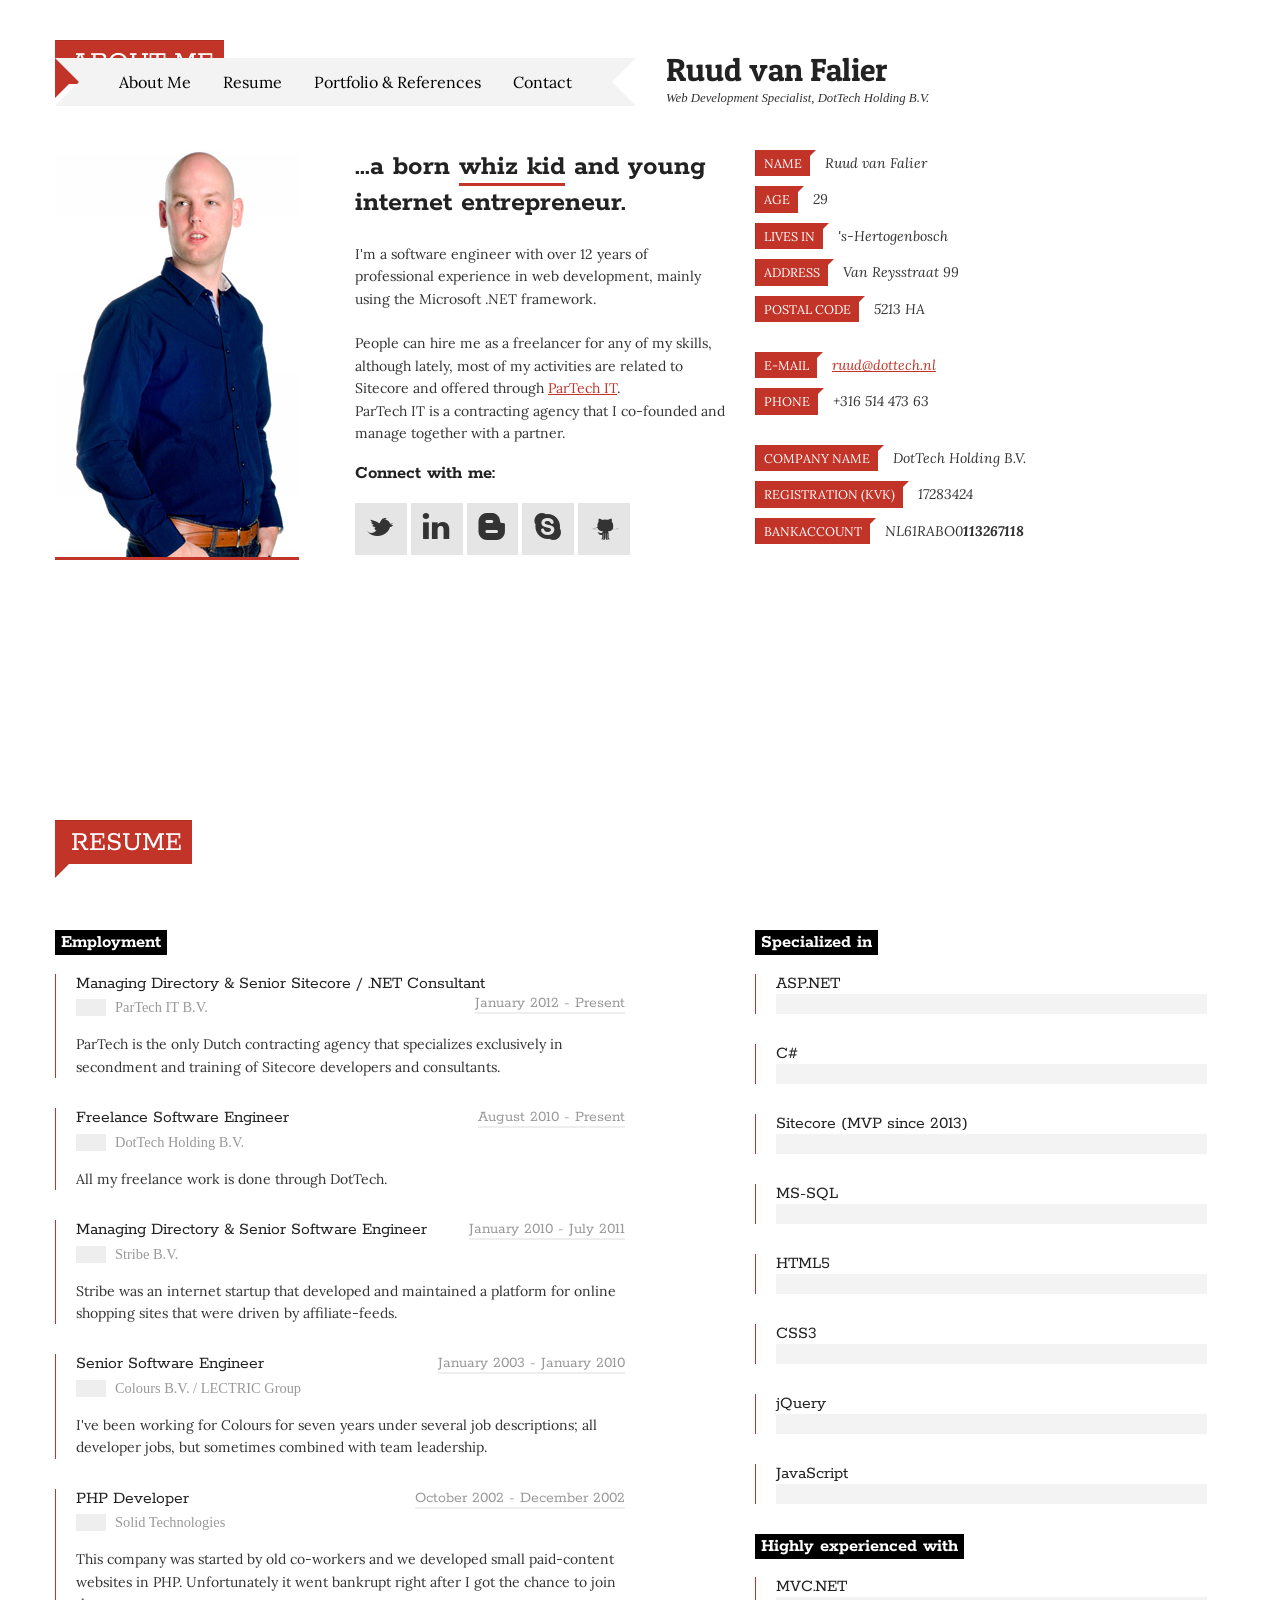
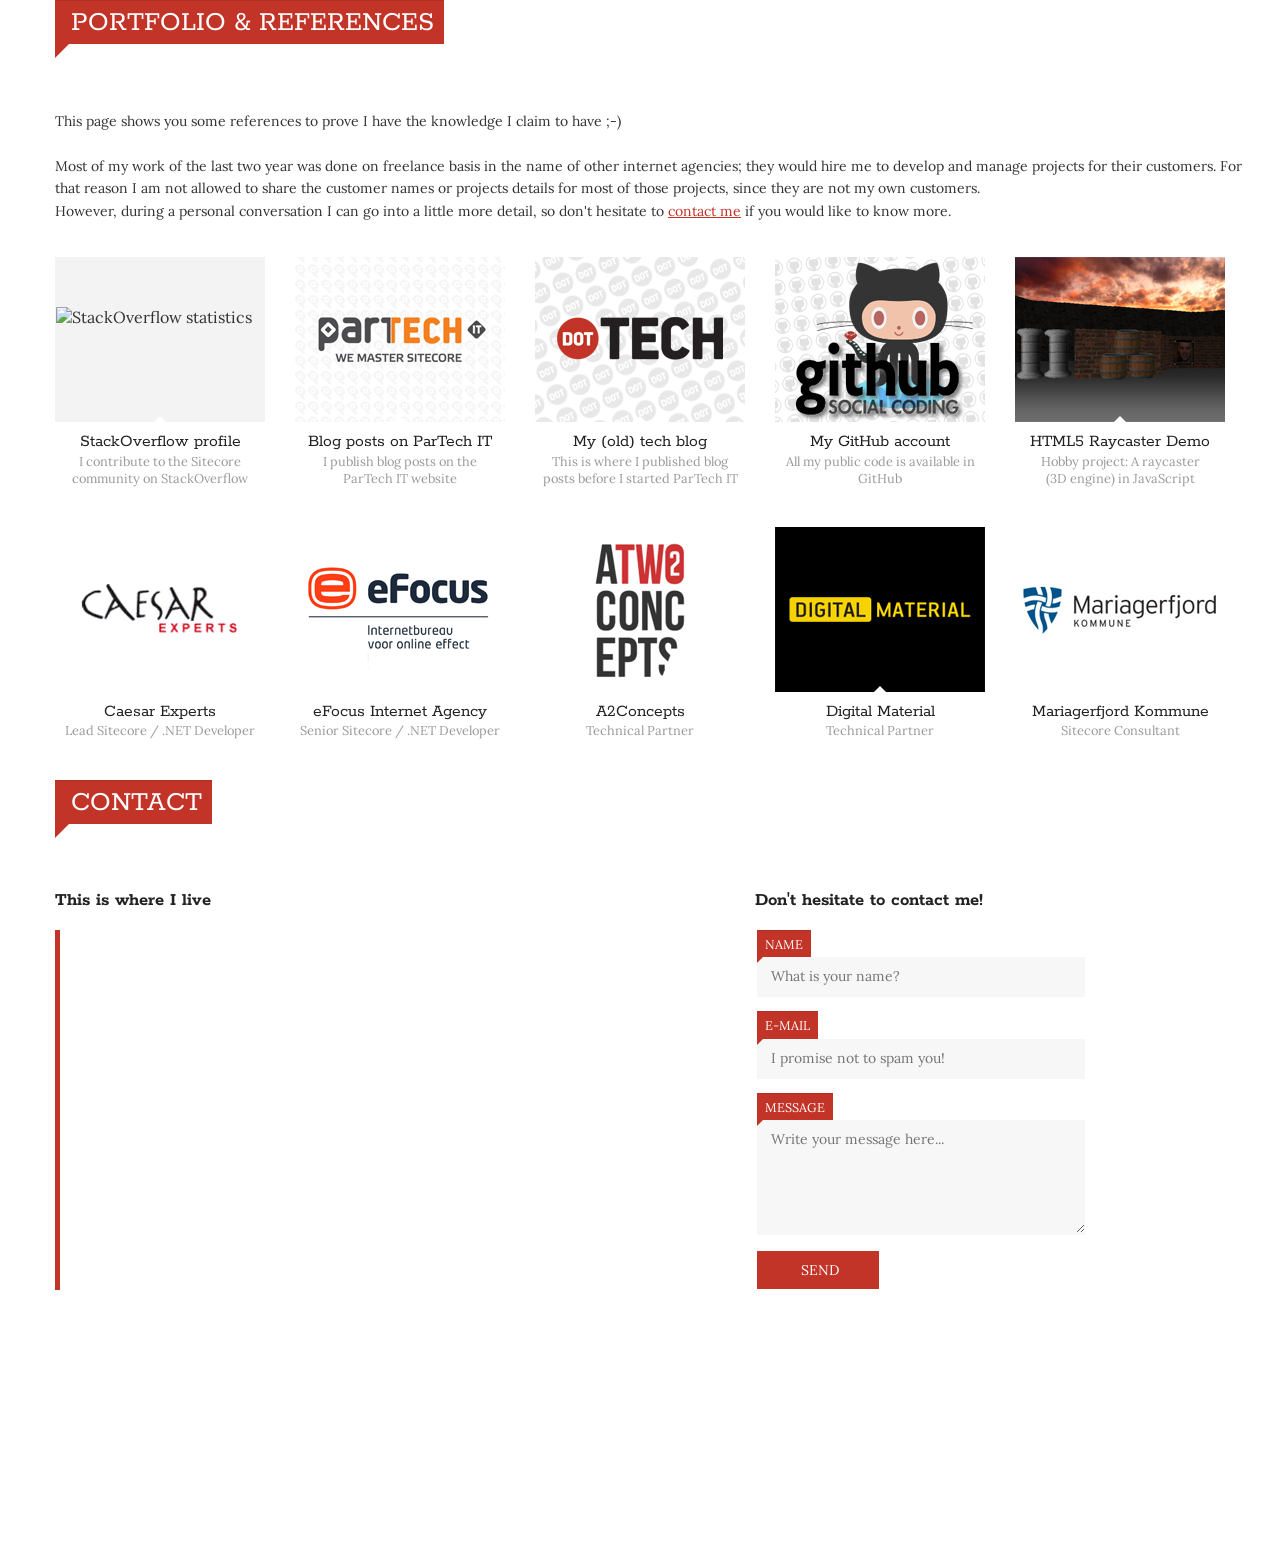
==== commit 8615bf97: "Finished and deployed to server" ====
--- a/index.html
+++ b/index.html
@@ -3,47 +3,34 @@
 <head>
 
     <meta charset="utf-8" />
-    <meta name="viewport" content="width=device-width, initial-scale=1, maximum-scale=1">
-    <meta name="description" content="">
-    <meta name="keywords" content="">
-    <meta name="author" content="Ruud van Falier">
-    <title>Ruud van Falier | DotTech - Web Development Specialist</title>
-
-    <link rel="shortcut icon" href="images/favicon.ico">
+    <meta name="viewport" content="width=device-width, initial-scale=1, maximum-scale=1" />
+    <meta name="description" content="I'm a software engineer with over 12 years of professional experience in web development, mainly using the Microsoft .NET framework." />
+    <meta name="keywords" content="ruud van falier, dottech, freelance, sitecore, asp.net, c#, c-sharp, web developer, software engineer, programmer, html, html5, css, css3, jquery, javascript" />
+    <meta name="author" content="Ruud van Falier, DotTech Holding B.V." />
+
+    <meta property="og:title" content="Ruud van Falier - Freelance Web Development Specialist (DotTech Holding B.V.)"/>
+    <meta property="og:image" content="http://www.dottech.nl/include/dottech_facebook_100x100.png"/>
+    <meta property="og:site_name" content="dottech.nl"/>
+    <meta property="og:description" content="I'm a software engineer with over 12 years of professional experience in web development, mainly using the Microsoft .NET framework." />
+
+    <title>Ruud van Falier - Freelance Web Development Specialist (DotTech Holding B.V.)</title>
+
+    <link rel="shortcut icon" href="include/images/favicon.ico">
 
     <link href="http://fonts.googleapis.com/css?family=Lora:400,700,400italic,700italic" rel="stylesheet" type="text/css">
     <link href="http://fonts.googleapis.com/css?family=Patua+One" rel="stylesheet" type="text/css">
     <link href="http://fonts.googleapis.com/css?family=Rokkitt:400,700" rel="stylesheet" type="text/css">
 
-    <link rel="stylesheet" type="text/css" href="css/normalize.css">
-    <link rel="stylesheet" type="text/css" href="css/bootstrap.min.css">
-    <link rel="stylesheet" type="text/css" href="css/jquery.transitions.css">
-    <link rel="stylesheet" type="text/css" href="css/main.css">
-    <link rel="stylesheet" type="text/css" href="css/animate.css">
-    <link rel="stylesheet" type="text/css" href="css/jquery.fancybox-1.3.4.css">
-
-    <!--[if lte IE 9]><script src="js/IE9.js"></script><![endif]-->
-    <!-- Grab Google CDN's jQuery, with a protocol relative URL; fall back to local if offline -->
-    <script src="http://ajax.googleapis.com/ajax/libs/jquery/1.7.2/jquery.min.js"></script>
-    <script>window.jQuery || document.write('<script src="js/jquery-1.7.2.min.js"><\/script>')</script>
-    <script src="js/jquery.address-1.4.min.js"></script>
-    <script src="js/detectmobilebrowser.js"></script>
-    <script src="js/jmpress.js"></script>
-    <script src="js/iscroll.js"></script>
-    <script src="js/jScroll.js"></script>
-    <script src="js/modernizr.js"></script>
-    <script src="js/jquery.waitforimages.js"></script>
-    <script src="js/jquery.isotope.min.js"></script>
-    <script src="js/jquery.transitions.js"></script>
-    <script src="js/jquery.fitvids.js"></script>
-    <script src="js/jquery.validate.min.js"></script>
-    <script src="js/spin.min.js"></script>
-    <script src="js/jquery.fancybox-1.3.4.pack.js"></script>
-    <script src="js/send-mail.js"></script>
-    <script src="js/main.js"></script>
-
-    <link rel="stylesheet" type="text/css" href="css/light.css" class="menu-skin" />
-    <link rel="stylesheet" type="text/css" href="css/red-dark.css" />
+    <link rel="stylesheet" type="text/css" href="include/css/normalize.css">
+    <link rel="stylesheet" type="text/css" href="include/css/bootstrap.min.css">
+    <link rel="stylesheet" type="text/css" href="include/css/jquery.transitions.css">
+    <link rel="stylesheet" type="text/css" href="include/css/main.css">
+    <link rel="stylesheet" type="text/css" href="include/css/animate.css">
+    <link rel="stylesheet" type="text/css" href="include/css/jquery.fancybox-1.3.4.css">
+
+    <link rel="stylesheet" type="text/css" href="include/css/light.css" class="menu-skin" />
+    <link rel="stylesheet" type="text/css" href="include/css/red-dark.css" />
+
 </head>
 
 <body>
@@ -51,7 +38,6 @@
     <!-- ************************ HEADER -->
     <header id="header">
         <div class="wrapper">
-
 
             <!-- NAV MENU -->
             <nav>
@@ -67,7 +53,7 @@
             <!-- TITLE -->
             <div class="title">
                 <h1>Ruud van Falier</h1>
-                <p>Web Development Specialist</p>
+                <p>Web Development Specialist, DotTech&nbsp;Holding&nbsp;B.V.</p>
             </div>
             <!-- TITLE -->
 
@@ -99,7 +85,7 @@
 
                                 <!-- cover -->
                                 <div class="te-cover">
-                                    <img src="images/ruudvanfalier.jpg" alt="Ruud van Falier">
+                                    <img src="include/images/ruudvanfalier.jpg" alt="Ruud van Falier">
                                 </div>
                                 <!-- cover -->
 
@@ -126,7 +112,7 @@
                             <p>
                                 I'm a software engineer with over 12 years of professional experience in web development, mainly using the Microsoft .NET framework.<br />
                                 <br />
-                                People can hire me as a freelancers for any of my skills, although lately, most of my activities are related to Sitecore and offered through <a href="http://www.partechit.nl">ParTech IT</a>.<br />
+                                People can hire me as a freelancer for any of my skills, although lately, most of my activities are related to Sitecore and offered through <a href="http://www.partechit.nl">ParTech IT</a>.<br />
                                 ParTech IT is a contracting agency that I co-founded and manage together with a partner.
                             </p>
                             <!-- about me text -->
@@ -489,7 +475,7 @@
 
                         <div class="item logo">
                             <div class="media-box">
-                                <img src="images/partechit.png" alt="ParTech IT blog">
+                                <img src="include/images/partechit.png" alt="ParTech IT blog">
                                 <div class="mask">
                                     <h3 class="title rows2">READ MY BLOG ON PARTECH&nbsp;IT</h3>
                                     <a href="http://www.partechit.nl/nl/blog" class="ico" target="_blank"></a>
@@ -501,7 +487,7 @@
 
                         <div class="item logo">
                             <div class="media-box">
-                                <img src="images/dottech.png" alt="Ruud.TECH blog">
+                                <img src="include/images/dottech.png" alt="Ruud.TECH blog">
                                 <div class="mask">
                                     <h3 class="title rows2">READ MY BLOG ON BLOGSPOT</h3>
                                     <a href="http://ruuddottech.blogspot.nl/" class="ico" target="_blank"></a>
@@ -513,7 +499,7 @@
 
                         <div class="item logo">
                             <div class="media-box">
-                                <img src="images/github.png" alt="GitHub Social Coding">
+                                <img src="include/images/github.png" alt="GitHub Social Coding">
                                 <div class="mask">
                                     <h3 class="title rows3">VIEW MY PROJECTS ON GITHUB</h3>
                                     <a href="https://github.com/Stribe" class="ico" target="_blank"></a>
@@ -525,7 +511,7 @@
 
                         <div class="item logo">
                             <div class="media-box">
-                                <img src="images/raycaster.png" alt="JavaScript Raycaster">
+                                <img src="include/images/raycaster.png" alt="JavaScript Raycaster">
                                 <div class="mask">
                                     <h3 class="title rows3">VIEW MY JAVASCRIPT RAYCASTER</h3>
                                     <a href="http://www.dottech.nl/raycaster/" class="ico" target="_blank"></a>
@@ -537,10 +523,10 @@
 
                         <div class="item design">
                             <div class="media-box">
-                                <img src="images/caesar.png" alt="Caesar Experts">
+                                <img src="include/images/caesar.png" alt="Caesar Experts">
                                 <div class="mask">
                                     <h3 class="title rows3">VIEW CUSTOMER WEBSITE</h3>
-                                    <a href="http://www.caesar.nl" class="ico ajax" target="_blank"></a>
+                                    <a href="http://www.caesar.nl" class="ico" target="_blank"></a>
                                 </div>
                             </div>
                             <h3 class="project-title">Caesar Experts</h3>
@@ -549,10 +535,10 @@
 
                         <div class="item design">
                             <div class="media-box">
-                                <img src="images/efocus.png" alt="eFocus Internetbureau">
+                                <img src="include/images/efocus.png" alt="eFocus Internetbureau">
                                 <div class="mask">
                                     <h3 class="title rows3">VIEW CUSTOMER WEBSITE</h3>
-                                    <a href="http://www.efocus.nl" class="ico ajax" target="_blank"></a>
+                                    <a href="http://www.efocus.nl" class="ico" target="_blank"></a>
                                 </div>
                             </div>
                             <h3 class="project-title">eFocus Internet Agency</h3>
@@ -561,10 +547,10 @@
 
                         <div class="item design">
                             <div class="media-box">
-                                <img src="images/a2concepts.png" alt="A2Concepts">
+                                <img src="include/images/a2concepts.png" alt="A2Concepts">
                                 <div class="mask">
                                     <h3 class="title rows3">VIEW CUSTOMER WEBSITE</h3>
-                                    <a href="http://www.a2concepts.nl" class="ico ajax" target="_blank"></a>
+                                    <a href="http://www.a2concepts.nl" class="ico" target="_blank"></a>
                                 </div>
                             </div>
                             <h3 class="project-title">A2Concepts</h3>
@@ -573,10 +559,10 @@
 
                         <div class="item design">
                             <div class="media-box">
-                                <img src="images/digitalmaterial.png" alt="Digital Material">
+                                <img src="include/images/digitalmaterial.png" alt="Digital Material">
                                 <div class="mask">
                                     <h3 class="title rows3">VIEW CUSTOMER WEBSITE</h3>
-                                    <a href="http://www.digitalmaterial.nl" class="ico ajax" target="_blank"></a>
+                                    <a href="http://www.digitalmaterial.nl" class="ico" target="_blank"></a>
                                 </div>
                             </div>
                             <h3 class="project-title">Digital Material</h3>
@@ -585,10 +571,10 @@
 
                         <div class="item design">
                             <div class="media-box">
-                                <img src="images/mariagerfjord.png" alt="Mariagerfjord Kommune">
+                                <img src="include/images/mariagerfjord.png" alt="Mariagerfjord Kommune">
                                 <div class="mask">
                                     <h3 class="title rows3">VIEW CUSTOMER WEBSITE</h3>
-                                    <a href="http://www.mariagerfjord.dk/" class="ico ajax" target="_blank"></a>
+                                    <a href="http://www.mariagerfjord.dk/" class="ico" target="_blank"></a>
                                 </div>
                             </div>
                             <h3 class="project-title">Mariagerfjord Kommune</h3>
@@ -636,8 +622,6 @@
                             <!--CONTACT FORM-->
                             <form id="contact-form" action="sendmail.aspx" method="post" class="validate-form">
                                 <fieldset>
-
-                                    <input type="hidden" name="redirect" value="/index.html" />
 
                                     <!-- personal info -->
                                     <ul class="personal-info contact-form">
@@ -663,13 +647,23 @@
                                     <!-- personal info -->
 
                                 </fieldset>
-                                <fieldset class="confirmation">
+                                <fieldset class="confirmation success">
                                     <p>
                                         Thank you for contacting me.<br />
                                         I will respond as soon as possible!<br />
                                         <a href="#" class="close">close</a>
                                     </p>
                                 </fieldset>
+                                <fieldset class="confirmation failed">
+                                    <p>
+                                        Oops, something went wrong and<br />
+                                        your message could not be sent.<br />
+                                        Could you send me an e-mail<br />
+                                        on <a href="mailto:ruud@dottech.nl">ruud@dottech.nl</a> instead?<br />
+                                        Sorry for the inconvenience!<br />
+                                        <a href="#" class="close">close</a>
+                                    </p>
+                                </fieldset>
                             </form>
                             <!--CONTACT FORM-->
 
@@ -700,5 +694,37 @@
     </div>
     <!-- ************************ PORTFOLIO OVERLAY -->
 
+    <!--[if lte IE 9]><script src="js/IE9.js"></script><![endif]-->
+    <!-- Grab Google CDN's jQuery, with a protocol relative URL; fall back to local if offline -->
+    <script src="http://ajax.googleapis.com/ajax/libs/jquery/1.7.2/jquery.min.js"></script>
+    <script>window.jQuery || document.write('<script src="include/js/jquery-1.7.2.min.js"><\/script>')</script>
+    <script src="include/js/jquery.address-1.4.min.js"></script>
+    <script src="include/js/detectmobilebrowser.js"></script>
+    <script src="include/js/jmpress.js"></script>
+    <script src="include/js/iscroll.js"></script>
+    <script src="include/js/jScroll.js"></script>
+    <script src="include/js/modernizr.js"></script>
+    <script src="include/js/jquery.waitforimages.js"></script>
+    <script src="include/js/jquery.isotope.min.js"></script>
+    <script src="include/js/jquery.transitions.js"></script>
+    <script src="include/js/jquery.fitvids.js"></script>
+    <script src="include/js/jquery.validate.min.js"></script>
+    <script src="include/js/spin.min.js"></script>
+    <script src="include/js/jquery.fancybox-1.3.4.pack.js"></script>
+    <script src="include/js/send-mail.js"></script>
+    <script src="include/js/main.js"></script>
+
+    <script type="text/javascript">
+        var _gaq = _gaq || [];
+        _gaq.push(['_setAccount', 'UA-4807753-9']);
+        _gaq.push(['_trackPageview']);
+
+        (function () {
+            var ga = document.createElement('script'); ga.type = 'text/javascript'; ga.async = true;
+            ga.src = ('https:' == document.location.protocol ? 'https://ssl' : 'http://www') + '.google-analytics.com/ga.js';
+            var s = document.getElementsByTagName('script')[0]; s.parentNode.insertBefore(ga, s);
+        })();
+    </script>
+
 </body>
 </html>
--- a/include/css/main.css
+++ b/include/css/main.css
@@ -0,0 +1,1726 @@
+/*
+	Name: impressivCard
+	Description: Responsive HTML5 vCard
+	Version: 1.2.1
+	Author: pixelwars
+*/
+
+
+/* BASE */
+html, body {
+    width: 100%;
+    height: 100%;
+}
+
+body {
+    overflow-x: hidden;
+}
+
+html:not(.safe-mod) body {
+    -webkit-user-select: none;
+    -webkit-text-size-adjust: none;
+}
+
+    html:not(.safe-mod) body .p-overlay {
+        -webkit-user-select: auto;
+    }
+
+.no-overflow body {
+    overflow: hidden;
+}
+
+p, ul, ol {
+    font-size: .875em; /* 16px */
+    line-height: 160%;
+}
+
+img {
+    width: auto;
+    max-width: 100%;
+    height: auto;
+}
+
+a:focus {
+    outline: none;
+}
+
+ul {
+    list-style: square;
+}
+
+/* Helper Classes */
+.easing, .button, .btn, input, textarea, button, html input[type="button"], input[type="reset"], input[type="submit"], .media-box .mask, .social li a, #fancybox-close {
+    -webkit-transition: all 0.3s ease-out;
+    -moz-transition: all 0.3s ease-out;
+    -ms-transition: all 0.3s ease-out;
+    -o-transition: all 0.3s ease-out;
+    transition: all 0.3s ease-out;
+}
+
+.easing-long {
+    -webkit-transition: all 1.2s ease-out;
+    -moz-transition: all 1.2s ease-out;
+    -ms-transition: all 1.2s ease-out;
+    -o-transition: all 1.2s ease-out;
+    transition: all 1.2s ease-out;
+}
+
+.hidden {
+    display: none;
+}
+
+/* ------------------------------------------ 
+   ---------------------  LAYOUT */
+.wrapper {
+    position: relative;
+    width: 940px;
+    margin: 0 auto;
+}
+
+h2.caption {
+    margin: 40px 0 20px 0;
+    font-weight: normal;
+}
+
+    h2.caption span {
+        display: inline-block;
+        position: relative;
+        padding: 5px 10px 5px 16px;
+        border-top: 1px solid rgba(0,0,0,.1);
+    }
+
+        h2.caption span:after {
+            content: "";
+            position: absolute;
+            bottom: -0.48em;
+            left: 0;
+            border-left-width: 0.5em;
+            border-left-style: solid;
+            border-bottom: 0.5em solid transparent;
+        }
+
+#pages {
+    position: absolute !important;
+    top: 0;
+    left: 0;
+    width: 100%;
+    height: 100%;
+}
+
+.page {
+    height: 500px;
+}
+
+/* iSCROLL */
+.iscroll-wrapper {
+    position: absolute;
+    z-index: 1;
+    top: 110px;
+    bottom: -40px;
+    left: 0;
+    width: 102%;
+    overflow: auto;
+}
+
+.scroller {
+    position: absolute;
+    z-index: 1;
+    -webkit-touch-callout: none;
+    -webkit-tap-highlight-color: rgba(0,0,0,0);
+    width: 100%;
+    padding: 0;
+    cursor: default;
+}
+/* custom scrollbar style */
+.iscrollbarV {
+    position: absolute;
+    z-index: 100;
+    width: 5px;
+    bottom: 7px;
+    top: 2px;
+    right: 1px;
+    z-index: 2;
+}
+
+    .iscrollbarV > div {
+        position: absolute;
+        z-index: 100;
+        width: 100%;
+        background: #000;
+        background: rgba(0, 0, 0, 0.2);
+        filter: "alpha(opacity=20)";
+        -ms-filter: "alpha(opacity=20)";
+        -webkit-border-radius: 10px;
+        border-radius: 10px;
+    }
+
+
+/* ------------------------------------------ 
+   ---------------------  HEADER */
+#header {
+    position: relative;
+    z-index: 1000;
+    width: 100%;
+    padding-top: 30px;
+}
+
+    #header .wrapper {
+        height: 100%;
+    }
+
+    /* TITLE */
+    #header .title {
+        margin-left: 30px;
+        float: left;
+    }
+
+        #header .title h1 {
+            margin: 2px 0 0;
+            font-weight: normal;
+            line-height: 36px;
+        }
+
+        #header .title p {
+            margin: 0;
+            font-style: italic;
+            font-size: .80em;
+        }
+
+    /* NAV - RIBBON MENU */
+    #header nav {
+        position: relative;
+        float: left;
+        z-index: 1100;
+    }
+
+        #header nav ul {
+            display: inline-block;
+            position: relative;
+            padding: 0;
+            margin: 0;
+            font-size: 1em;
+        }
+
+            #header nav ul li {
+                float: left;
+            }
+
+            #header nav ul:after, #header nav ul:before {
+                margin-top: 0.5em;
+                content: "";
+                float: left;
+                border-width: 1.5em;
+                border-style: solid;
+            }
+
+            #header nav ul:after {
+                border-right-color: transparent !important;
+            }
+
+            #header nav ul:before {
+                border-left-color: transparent !important;
+            }
+
+            #header nav ul a:link, #header nav ul a:visited {
+                text-decoration: none;
+                float: left;
+                height: 3.5em;
+                overflow: hidden;
+            }
+
+            #header nav ul span {
+                display: inline-block;
+                line-height: 3em;
+                padding: 0 1em;
+                margin-top: 0.5em;
+                position: relative;
+                -webkit-transition: background-color 0.2s, margin-top 0.2s; /* Saf3.2+, Chrome */
+                -moz-transition: background-color 0.2s, margin-top 0.2s; /* FF4+ */
+                -ms-transition: background-color 0.2s, margin-top 0.2s; /* IE10 */
+                -o-transition: background-color 0.2s, margin-top 0.2s; /* Opera 10.5+ */
+                transition: background-color 0.2s, margin-top 0.2s;
+            }
+
+            #header nav ul a:hover span, #header nav ul a.waiting span {
+                margin-top: 4px;
+            }
+
+            #header nav ul .current-menu-item span, #header nav ul .current-menu-item a:hover span {
+                margin-top: 0;
+            }
+
+            #header nav ul span:before, #header nav ul span:after {
+                content: "";
+                position: absolute;
+                top: 3em;
+                border-bottom-width: 0.5em;
+                border-bottom-style: solid;
+            }
+
+            #header nav ul span:before {
+                left: 0;
+                border-right-width: 0.5em;
+                border-right-style: solid;
+            }
+
+            #header nav ul span:after {
+                right: 0;
+                border-left-width: 0.5em;
+                border-left-style: solid;
+            }
+
+/* MOBILE NAV */
+.mobile-nav {
+    display: none;
+    width: 40px;
+    height: 40px;
+    line-height: 40px;
+    opacity: 0;
+    position: absolute;
+    z-index: 1100;
+    top: 0;
+    right: 0;
+    cursor: pointer;
+}
+
+#header nav:after {
+    display: none;
+    content: "+";
+    position: absolute;
+    top: 0;
+    right: 0px;
+    width: 40px;
+    height: 40px;
+    text-align: center;
+    font-family: Tahoma, Geneva, sans-serif;
+    font-size: 24px;
+    font-weight: bold;
+    line-height: 40px;
+    z-index: 1001;
+}
+
+
+/* ------------------------------------------ 
+   ---------------------  ABOUT PAGE */
+span.label {
+    display: inline-block;
+    padding: 2px 6px;
+}
+
+    span.label.primary {
+        padding: 0 0px;
+        border-width: 0 0 3px 0;
+        border-style: solid;
+    }
+
+/* profile image */
+.profile-image {
+    margin-bottom: 20px;
+}
+
+/* personal info */
+ul.personal-info {
+    margin-top: 0;
+    padding-left: 0;
+    list-style: none;
+}
+
+    ul.personal-info li {
+        margin-bottom: 10px;
+    }
+
+        ul.personal-info li.separator {
+            line-height: 20px;
+            margin-bottom: 0;
+        }
+
+    ul.personal-info .title {
+        display: inline-block;
+        padding: 2px 8px;
+        position: relative;
+        font-size: 90%;
+        border-left: 1px solid rgba(0,0,0,.1);
+    }
+
+        ul.personal-info .title:after {
+            content: "";
+            position: absolute;
+            top: 0;
+            right: -0.45em;
+            border-left-width: 0.5em;
+            border-left-style: solid;
+            border-bottom: 0.5em solid transparent;
+        }
+
+    ul.personal-info .value {
+        margin-left: 15px;
+        font-style: italic;
+    }
+
+
+/* ------------------------------------------ 
+   ---------------------  CONTACT PAGE */
+.map {
+    margin-bottom: 30px;
+}
+
+    .map iframe {
+        width: 100%;
+        border-width: 0 0 0 5px;
+        border-style: solid;
+        outline: none;
+        height: 360px;
+    }
+
+#contact-form fieldset {
+    border: 0;
+    padding: 0;
+}
+
+input, textarea {
+    display: block;
+    width: 50%;
+    min-width: 300px;
+    padding: 10px 14px;
+    border: 0;
+    border-radius: 0;
+    outline: 0;
+    background: #f7f7f7;
+    border-width: 0 0 2px 0;
+    border-style: solid;
+    border-color: transparent;
+}
+
+textarea {
+    height: 93px;
+}
+
+/* buttons */
+.btn, button, html input[type="button"], input[type="reset"], input[type="submit"] {
+    display: inline-block;
+    outline: 0;
+    border: 0;
+    border-width: 0 0 0 4px;
+    border-style: solid;
+    border-color: transparent;
+    padding: 10px 40px;
+}
+
+.btn {
+    font-size: .9em;
+}
+
+label.error {
+    display: none !important;
+}
+
+.btn-send {
+    margin-top: 2px;
+}
+
+.submit-area {
+    position: relative;
+}
+
+    .submit-area .icon {
+        display: none;
+        position: absolute;
+        top: 0;
+        right: 0;
+        font-size: 4em;
+        line-height: 60%;
+        color: #396;
+        text-shadow: -2px -1px 0 rgba(255,255,255,.5), -3px -2px 0 rgba(0,0,0,.2);
+    }
+
+    .submit-area.success .icon {
+        display: block;
+    }
+
+ul.personal-info.contact-form li {
+    margin-bottom: 14px;
+}
+
+ul.personal-info.contact-form .title {
+    border-left: 0;
+    border-top: 1px solid rgba(0, 0, 0, .1);
+}
+
+    ul.personal-info.contact-form .title:after {
+        top: auto;
+        bottom: -0.5em;
+        left: 0;
+        right: auto;
+    }
+
+
+/* ------------------------------------------ 
+   ---------------------  RESUME PAGE */
+.history-unit {
+    padding-left: 20px;
+    margin-bottom: 30px;
+    border-width: 0 0 0 1px;
+    border-style: solid;
+    border-color: #FFE04F;
+}
+
+    .history-unit h4 {
+        margin-bottom: 0px;
+        font-weight: 400;
+    }
+
+        .history-unit h4 .work-time {
+            float: right;
+            font-size: .9em;
+            border-width: 0 0 2px 0;
+            border-style: solid;
+        }
+
+    .history-unit h5 {
+        margin: .4em 0 1em;
+        font-weight: normal;
+        font-size: .9em;
+        padding-left: 9px;
+        border-width: 0 0 0 30px;
+        border-style: solid;
+    }
+
+        .history-unit h5 span {
+            padding: 3px 6px;
+        }
+/* Skills progress bars */
+.bar {
+    position: relative;
+    width: 96%;
+}
+
+    .bar .progress {
+        position: absolute;
+        top: 0;
+        left: 0;
+        width: 0;
+        height: 100%;
+    }
+
+.cv {
+    margin: 3em 0 3em;
+}
+
+
+/* ------------------------------------------ 
+   ---------------------  PORTFOLIO */
+.portfolio-items {
+    margin-left: -30px;
+    width: auto;
+}
+
+    .portfolio-items .item {
+        float: left;
+        width: 210px;
+        margin-left: 30px;
+        margin-bottom: 30px;
+    }
+
+        .portfolio-items .item h3.project-title {
+            margin: 12px 0 0 0;
+            text-align: center;
+            font-size: 1.1em;
+            line-height: 100%;
+            font-weight: 400;
+        }
+
+    .portfolio-items .category {
+        margin-top: 1px;
+        margin-bottom: 10px;
+        line-height: 134%;
+        font-size: 0.8em;
+        text-align: center;
+    }
+
+/* Portfolio Filters */
+#filters {
+    list-style: none;
+    margin: 0px 16px 25px 0;
+    padding: 0;
+    text-align: right;
+}
+
+    #filters li {
+        display: inline-block;
+        margin: 0 10px;
+        font-size: 1.3em;
+    }
+
+    #filters .current a {
+        border-width: 0 0 2px 0;
+        border-style: solid;
+    }
+
+/* Isotope Filtering */
+.isotope-item {
+    z-index: 2;
+}
+
+.isotope-hidden.isotope-item {
+    pointer-events: none;
+    z-index: 1;
+}
+
+.isotope, .isotope .isotope-item {
+    -webkit-transition-duration: 0.8s;
+    -moz-transition-duration: 0.8s;
+    -ms-transition-duration: 0.8s;
+    -o-transition-duration: 0.8s;
+    transition-duration: 0.8s;
+}
+
+.isotope {
+    -webkit-transition-property: height, width;
+    -moz-transition-property: height, width;
+    -ms-transition-property: height, width;
+    -o-transition-property: height, width;
+    transition-property: height, width;
+}
+
+    .isotope .isotope-item {
+        -webkit-transition-property: -webkit-transform, opacity;
+        -moz-transition-property: -moz-transform, opacity;
+        -ms-transition-property: -moz-transform, opacity;
+        -o-transition-property: top, left, opacity;
+        transition-property: transform, opacity;
+    }
+
+        .isotope.no-transition, .isotope.no-transition .isotope-item, .isotope .isotope-item.no-transition {
+            -webkit-transition-duration: 0s;
+            -moz-transition-duration: 0s;
+            -ms-transition-duration: 0s;
+            -o-transition-duration: 0s;
+            transition-duration: 0s;
+        }
+
+/* media boxes */
+.media-box {
+    position: relative;
+}
+
+    .media-box:after {
+        top: 100%;
+        border: solid transparent;
+        content: " ";
+        height: 0;
+        width: 0;
+        position: absolute;
+        border-color: transparent;
+        border-width: 6px;
+        left: 50%;
+        margin-left: -6px;
+        margin-top: -12px;
+        z-index: 2000;
+    }
+
+    .media-box img {
+        display: block;
+    }
+
+    .media-box .mask {
+        display: block;
+        opacity: 0;
+        position: absolute;
+        top: 0;
+        left: 0;
+        width: 100%;
+        height: 100%;
+    }
+
+    .media-box:hover .mask {
+        opacity: 1;
+    }
+
+    .media-box .stackoverflow {
+        background: #F3F3F3;
+        height: 165px;
+        width: 210px;
+        position: relative;
+    }
+
+        .media-box .stackoverflow img {
+            position: absolute;
+            top: 50px;
+            left: 1px;
+        }
+
+.touch .media-box:hover .mask {
+    opacity: 0;
+}
+
+.media-box .mask .ico {
+    position: absolute;
+    top: 0;
+    left: 0;
+    display: block;
+    width: 100%;
+    height: 100%;
+}
+
+.media-box .mask .title {
+    width: 80%;
+    font-size: 1.4em;
+    font-weight: 600;
+    line-height: 130%;
+    border-width: 1px 0;
+    border-style: solid;
+    text-align: center;
+    margin: 20% 10%;
+    padding: 4px 0;
+    text-shadow: 1px 1px 0 rgba(0,0,0,.4);
+}
+
+    .media-box .mask .title.rows3 {
+        margin: 15% 10%;
+    }
+
+    .media-box .mask .title.rows2 {
+        margin: 23% 10%;
+    }
+
+
+/* IE 8 FIX */
+.ie7_html .media-box:hover .mask {
+    opacity: .5;
+}
+
+.ie7_html .media-box .mask .title {
+    display: none;
+}
+
+
+/* PORTFOLIO DETAILS */
+.p-overlay {
+    display: none;
+    position: absolute;
+    z-index: 3000;
+    top: 0;
+    left: 0;
+    width: 100%;
+    height: auto;
+    min-height: 100%;
+    overflow: auto;
+}
+
+.portfolio-single {
+    margin: 0 auto;
+}
+
+    .portfolio-single > .row {
+        padding-top: 1em;
+    }
+
+.portfolio-field {
+    padding-top: 2em;
+}
+
+    .portfolio-field p {
+        margin-top: 0;
+    }
+
+    .portfolio-field img, .portfolio-field .fluid-width-video-wrapper, .portfolio-field video {
+        margin-bottom: 50px;
+    }
+
+.portfolio-title h2 {
+    margin-bottom: 0;
+    padding-left: 14px;
+    border-width: 0 0 0 5px;
+    border-left-style: solid;
+}
+
+.portfolio-field h3 {
+    margin: 2em 0 .7em 0;
+    padding-left: 10px;
+    border-width: 0 0 0 3px;
+    border-left-style: solid;
+}
+
+    .portfolio-field h3:first-child {
+        margin-top: 0;
+    }
+
+.portfolio-field p {
+    padding-left: 14px;
+    padding-right: 14px;
+}
+
+.portfolio-field .btn {
+    margin: 2em auto 2em;
+}
+/* tags */
+.tags {
+    margin: 0 0 1em 0;
+    padding: 5px;
+    list-style: none;
+}
+
+    .tags li {
+        display: inline-block;
+    }
+
+    .tags a {
+        display: inline-block;
+        height: 24px;
+        line-height: 24px;
+        font-size: 90%;
+        position: relative;
+        margin: 0 0 8px 20px;
+        padding: 0 10px 0 12px;
+    }
+
+        .tags a:before {
+            content: "";
+            float: left;
+            position: absolute;
+            top: 0;
+            left: -12px;
+            width: 0;
+            height: 0;
+            border-color: transparent;
+            border-right-color: #FC0;
+            border-style: solid;
+            border-width: 12px 12px 12px 0;
+        }
+
+        .tags a:after {
+            content: "";
+            position: absolute;
+            top: 10px;
+            left: 0;
+            float: left;
+            width: 4px;
+            height: 4px;
+            border-radius: 50%;
+            box-shadow: -1px -1px 2px rgba(0,0,0,0.1);
+        }
+
+/* Lightbox */
+@font-face {
+    font-family: 'RaphaelIcons';
+    src: url('fonts/raphael/raphaelicons-webfont.eot');
+    src: local('â˜º'), url('fonts/raphael/raphaelicons-webfont.woff') format('woff'), url('fonts/raphael/raphaelicons-webfont.ttf') format('truetype'), url('fonts/raphael/raphaelicons-webfont.svgwebfontKOf9F4sx') format('svg');
+    font-weight: normal;
+    font-style: normal;
+}
+
+.icon, .fancy-ico, #fancybox-close {
+    font-weight: normal;
+    font-style: normal;
+    line-height: normal;
+    font-family: 'RaphaelIcons';
+    font-size: 1.1em;
+    position: relative;
+    top: 0.1em;
+}
+
+.fancy-ico, #fancybox-close {
+    display: inline-block;
+    padding: 0px 14px;
+    line-height: 90%;
+    font-size: 3em;
+    cursor: pointer;
+    border-radius: 2px;
+    opacity: 1;
+    text-shadow: 2px 2px 0 rgba(0,0,0,.2);
+}
+
+    .fancy-ico:hover, #fancybox-close:hover {
+        opacity: 1;
+    }
+
+#fancybox-close {
+    border-radius: 0;
+    box-shadow: 3px 3px 0 rgba(0,0,0,.2);
+}
+
+.fancy-ico {
+    font-size: 10em;
+}
+
+/* portfolio details nav */
+.portfolio-nav {
+    text-align: right;
+}
+
+    .portfolio-nav.bottom {
+        margin-bottom: 40px;
+    }
+
+    .portfolio-nav .button {
+        display: inline-block;
+        padding: 0px 14px;
+        line-height: 90%;
+        font-size: 3em;
+        cursor: pointer;
+        border-radius: 2px;
+    }
+
+        .portfolio-nav .button:hover {
+            opacity: 1;
+        }
+
+/* Ajax Loader */
+.loader {
+    display: none;
+    position: fixed;
+    z-index: 4000;
+    bottom: 20px;
+    right: 0px;
+    width: 48px;
+    height: 48px;
+}
+
+/* SOCIAL */
+@font-face {
+    font-family: 'JustVectorRegular';
+    font-weight: normal;
+    font-style: normal;
+    src: url('fonts/justvector/justvector-webfont.eot');
+    src: url('fonts/justvector/justvector-webfont.eot?#iefix') format('eot'), url('fonts/justvector/justvector-webfont.woff') format('woff'), url('fonts/justvector/justvector-webfont.ttf') format('truetype'), url('fonts/justvector/justvector-webfont.svg#webfontmuk63VQd') format('svg');
+}
+
+.social {
+    padding: 0;
+    list-style: none;
+}
+
+    .social li {
+        display: inline-block;
+        margin-bottom: -3px;
+    }
+
+        .social li a {
+            display: block;
+            float: left;
+            line-height: 90%;
+            font-family: 'JustVectorRegular';
+            font-size: 3em;
+            padding: .2em .2em .15em .2em;
+            text-decoration: none;
+        }
+
+            .social li a:hover {
+                background-color: #000;
+            }
+
+            .social li a.facebook:hover {
+                background-color: #3c5fac;
+            }
+
+            .social li a.twitter:hover {
+                background-color: #5ec3df;
+            }
+
+            .social li a.flickr:hover {
+                background-color: #FF0084;
+            }
+
+            .social li a.rss:hover {
+                background-color: #ff9900;
+            }
+
+            .social li a.dribble:hover {
+                background-color: #EA4C89;
+            }
+
+            .social li a.lastfm:hover {
+                background-color: #D51007;
+            }
+
+            .social li a.linkedin:hover {
+                background-color: #2089b5;
+            }
+
+            .social li a.vimeo:hover {
+                background-color: #0dadd6;
+            }
+
+            .social li a.google:hover {
+                background-color: #c63d2d;
+            }
+
+            .social li a.forrst:hover {
+                background-color: #5b9a68;
+            }
+
+            .social li a.skype:hover {
+                background-color: #00aff0;
+            }
+
+            .social li a.picassa:hover {
+                background-color: #ffd34e;
+            }
+
+            .social li a.youtube:hover {
+                background-color: #c8312b;
+            }
+
+            .social li a.pinterest:hover {
+                background-color: #cb2027;
+            }
+
+            .social li a.tumblr:hover {
+                background-color: #2C4762;
+            }
+
+            .social li a.behance:hover {
+                background-color: #3878F6;
+            }
+
+            .social li a.blogger:hover {
+                background-color: #fc9947;
+            }
+
+            .social li a.delicious:hover {
+                background-color: #3274d1;
+            }
+
+            .social li a.digg:hover {
+                background-color: #205891;
+            }
+
+            .social li a.friendfeed:hover {
+                background-color: #2f72c4;
+            }
+
+            .social li a.github:hover {
+                background-color: #000;
+            }
+
+            .social li a.wordpress:hover {
+                background-color: #0083b3;
+            }
+
+            .social li a.pinterest, .social li a.soundcloud {
+                text-indent: -999em;
+                min-width: .84em;
+                background-position: center center;
+                background-repeat: no-repeat;
+                background-size: 30px 30px;
+            }
+
+            .social li a.pinterest {
+                background-image: url(../images/bckg/pinterest-icon.png);
+            }
+
+                .social li a.pinterest:hover {
+                    background-image: url(../images/bckg/pinterest-icon-light.png);
+                }
+
+            .social li a.soundcloud {
+                background-image: url(../images/bckg/soundcloud-icon.png);
+            }
+
+                .social li a.soundcloud:hover {
+                    background-color: #f8490e;
+                    background-image: url(../images/bckg/soundcloud-icon-light.png);
+                }
+
+@media screen and (-webkit-min-device-pixel-ratio: 1.5) and (min-device-pixel-ratio: 1.5) {
+    .social li a.pinterest {
+        background-image: url(../images/bckg/pinterest-icon@2x.png);
+    }
+
+        .social li a.pinterest:hover {
+            background-image: url(../images/bckg/pinterest-icon-light@2x.png);
+        }
+
+    .social li a.soundcloud {
+        background-image: url(../images/bckg/soundcloud-icon@2x.png);
+    }
+
+        .social li a.soundcloud:hover {
+            background-image: url(../images/bckg/soundcloud-icon-light@2x.png);
+        }
+}
+
+
+/* ------------------------------------------ 
+   ---------------------  SAFE MOD */
+.safe-mod body {
+    width: auto;
+    height: auto;
+}
+
+.safe-mod .page {
+    height: auto;
+    padding-bottom: 30px;
+}
+
+.safe-mod .iscroll-wrapper {
+    position: relative;
+    top: auto;
+    bottom: auto;
+    left: auto;
+    padding-top: 10px;
+    overflow: visible;
+}
+
+.safe-mod .scroller {
+    position: relative;
+    overflow: hidden;
+}
+
+.safe-mod #pages {
+    position: relative !important;
+    height: auto;
+}
+
+.safe-mod #header:before, .safe-mod #header:after {
+    content: " ";
+    display: table;
+}
+
+.safe-mod #header:after {
+    clear: both;
+}
+
+.safe-mod .mobile-nav, .safe-mod #header nav:after {
+    position: fixed;
+    top: 0px;
+    right: 12px;
+}
+
+/* ----------------------------------
+   RESPONSIVE LAYOUTS
+   ---------------------------------- */
+
+/* ---------------------------------- */
+/* DESKTOP VIEW WIDTHS */
+@media screen and (min-width: 1200px) {
+    .wrapper {
+        width: 1170px;
+    }
+}
+/* DESKTOP VIEW HEIGHTS */
+@media screen and (min-width: 978px) and (max-height: 600px) {
+    #header {
+        padding-top: 20px;
+    }
+
+    .page {
+        height: 360px;
+    }
+}
+
+@media screen and (min-width: 978px) and (min-height: 720px) {
+    .page {
+        height: 600px;
+    }
+}
+
+@media screen and (min-width: 978px) and (min-height: 900px) {
+    #header {
+        padding-top: 50px;
+    }
+
+    .page {
+        height: 740px;
+    }
+}
+
+@media screen and (min-width: 978px) and (min-height: 1000px) {
+    .page {
+        height: 800px;
+    }
+}
+
+/* ---------------------------------- */
+/* TABLET VIEW WIDTHS */
+@media screen and (max-width: 978px) {
+    .wrapper {
+        width: 724px;
+    }
+
+    #header {
+        text-align: center;
+    }
+
+        #header nav {
+            float: none;
+            padding-top: 80px;
+        }
+
+        #header .title {
+            float: none;
+            position: absolute;
+            width: 100%;
+            top: 0px;
+            margin-left: 0;
+        }
+
+    .portfolio-items .item {
+        width: 220px;
+    }
+}
+/* TABLET VIEW HEIGHTS */
+@media screen and (max-width: 978px) and (max-height: 900px) {
+    .page {
+        height: 500px;
+    }
+
+    .iscroll-wrapper {
+        bottom: -140px;
+    }
+}
+
+@media screen and (max-width: 978px) and (max-height: 800px) {
+    .page {
+        height: 400px;
+    }
+}
+
+@media screen and (max-width: 978px) and (max-height: 700px) {
+    .page {
+        height: 300px;
+    }
+}
+
+@media screen and (max-width: 978px) and (max-height: 600px) {
+    .page {
+        height: 200px;
+    }
+}
+
+@media screen and (max-width: 978px) and (min-height: 900px) {
+    #header {
+        padding-top: 30px;
+    }
+
+    .page {
+        height: 600px;
+    }
+
+    .iscroll-wrapper {
+        bottom: -120px;
+    }
+
+    .caption {
+        margin-top: 50px;
+    }
+}
+
+
+/* ---------------------------------- */
+/* PHONE VIEW WIDTHS */
+@media screen and (max-width: 767px) {
+    .wrapper {
+        width: 460px;
+    }
+
+    #header {
+        padding-top: 0px;
+        text-align: left;
+    }
+
+        #header .title {
+            padding-top: 30px;
+        }
+
+        #header nav ul {
+            display: none;
+        }
+
+        .mobile-nav, #header nav:after {
+            display: block;
+        }
+
+        #header .title h1 {
+            font-size: 1.4em;
+        }
+
+    h2 {
+        font-size: 1.2em;
+    }
+
+    ul.personal-info {
+        padding-top: 10px;
+    }
+
+    input, textarea {
+        min-width: 0;
+        width: 90%;
+    }
+
+    .portfolio-items {
+        margin-left: -20px;
+    }
+
+        .portfolio-items .item {
+            width: 220px;
+            margin-left: 20px;
+            margin-bottom: 20px;
+        }
+
+        .portfolio-items .item {
+            font-size: 90%;
+        }
+
+    .media-box:hover .mask {
+        opacity: 0;
+    }
+
+    .map iframe {
+        height: 200px;
+    }
+
+    .safe-mod h2.caption {
+        margin-top: 0;
+    }
+
+    .portfolio-field {
+        padding-top: 1em;
+    }
+
+        .portfolio-field img, .portfolio-field .fluid-width-video-wrapper, .portfolio-field video {
+            margin-bottom: 1.4em;
+        }
+
+    .portfolio-nav, .portfolio-title {
+        text-align: center;
+    }
+
+    .portfolio-nav {
+        padding-bottom: .5em;
+    }
+
+    .portfolio-title h2 {
+        font-size: 1.5em;
+        padding-left: 0;
+    }
+
+    .portfolio-field h3 {
+        margin-top: 1em;
+    }
+
+    .launch {
+        text-align: center;
+    }
+
+    .safe-mod #header .title {
+        padding-top: 12px;
+    }
+}
+
+@media screen and (max-width: 479px) {
+    .wrapper {
+        width: 286px;
+    }
+
+    .portfolio-items {
+        margin-left: -16px;
+    }
+
+        .portfolio-items .item {
+            width: 135px;
+            margin-left: 16px;
+            margin-bottom: 6px;
+        }
+
+    .title img {
+        max-width: 80%;
+    }
+}
+/* PHONE VIEW HEIGHTS */
+@media screen and (max-width: 767px) and (max-height: 900px) {
+    .page {
+        height: 700px;
+    }
+
+    .iscroll-wrapper {
+        top: 100px;
+        bottom: -30px;
+    }
+}
+
+@media screen and (max-width: 767px) and (max-height: 800px) {
+    .page {
+        height: 600px;
+    }
+
+    .iscroll-wrapper {
+        top: 100px;
+        bottom: -30px;
+    }
+}
+
+@media screen and (max-width: 767px) and (max-height: 700px) {
+    #header .title {
+        padding-top: 20px;
+    }
+
+    .page {
+        height: 500px;
+    }
+}
+
+@media screen and (max-width: 767px) and (max-height: 600px) { /* Phone Portrait Layout : 320x480 */
+    #header .title {
+        padding-top: 6px;
+    }
+
+    .page {
+        height: 400px;
+    }
+
+    .iscroll-wrapper {
+        top: 90px;
+        bottom: -15px;
+    }
+}
+
+@media screen and (max-width: 767px) and (max-height: 440px) {
+    #header .title {
+        padding-top: 0px;
+    }
+
+    .page {
+        height: 300px;
+    }
+}
+
+@media screen and (max-width: 767px) and (max-height: 340px) { /* Phone Landspace Layout : 480x320 */
+    #header .title h1 {
+        font-size: 1.2em;
+    }
+
+    h2 {
+        font-size: 1em;
+    }
+
+    .page {
+        height: 220px;
+    }
+
+    .iscroll-wrapper {
+        top: 80px;
+        bottom: -5px;
+    }
+}
+
+@media screen and (max-width: 767px) and (min-height: 900px) {
+    .page {
+        height: 800px;
+    }
+
+    .iscroll-wrapper {
+        top: 100px;
+        bottom: -40px;
+    }
+}
+
+
+
+
+
+/* ------------------------------------------ 
+   ---------------------  CUSTOMIZATIONS */
+
+#header nav ul span, h2.caption span, ul.personal-info .title, span.label, .portfolio-items .item, .btn, .social li a, .portfolio-items .item h3.project-title, .tags a, #fancybox-title-float-main, .portfolio-title h2, .portfolio-field h3, .p-overlay {
+    text-shadow: none;
+}
+
+/* Text Selection */
+::selection {
+    text-shadow: none;
+    color: #333;
+    background: #FFFF66;
+}
+
+::-moz-selection {
+    text-shadow: none;
+    color: #333;
+    background: #FFFF66;
+}
+
+/* FONTS */
+
+/* BODY */
+body, input, textarea, select, button, html input[type="button"], input[type="reset"], input[type="submit"] {
+    font-family: Lora, Georgia, "Times New Roman", Times, serif;
+}
+
+/* HEADINGS */
+h1, h2, h3, h4, h5, h6, #filters li {
+    font-family: "Rokkitt", serif;
+}
+
+/* SITE TITLE */
+h1 {
+    font-family: "Patua One", serif;
+}
+
+/* ITALIC FONT */
+#header .title p, .history-unit h5 {
+    font-family: Georgia, "Times New Roman", Times, serif;
+}
+
+/* BODY BACKGROUND */
+body {
+    background-color: #fff;
+}
+
+/* TEXT COLORS */
+body {
+    color: #333;
+}
+
+h1, h2, h3, h4, h5, h6, .portfolio-items .item h3.project-title, h2.caption span, ul.personal-info .title, .tags a, .p-overlay, .portfolio-title h2, .portfolio-field h3 {
+    color: #222;
+}
+
+.history-unit h4 .work-time, #filters a, .portfolio-items .category, .history-unit h5 {
+    color: #999;
+}
+
+/* MOBILE NAV */
+#header nav:after {
+    color: #000;
+}
+
+/* NAV MENU - WHITE DEFAULT */
+/* Background Color */
+#header nav ul:after, #header nav ul:before {
+    border-color: #fff;
+}
+
+#header nav ul span {
+    background: #fff;
+}
+
+    #header nav ul span:before, #header nav ul span:after {
+        border-bottom-color: #fff;
+    }
+/* Text Color */
+#header nav ul a {
+    color: #000;
+}
+    /* Hover State */
+    #header nav ul a:hover span, #header nav ul a.waiting span {
+        background: #eee;
+    }
+/* Active State */
+#header nav ul .current-menu-item span, #header nav ul .current-menu-item a:hover span {
+    background: #FFE04F;
+}
+/* Ribbon shadows */
+#header nav ul span:before {
+    border-right-color: #ccc;
+}
+
+#header nav ul span:after {
+    border-left-color: #ccc;
+}
+
+/* 	----------------------------------------
+	---	PRIMARY COLOR : #FFE04F 
+*/
+#header nav ul .current-menu-item span, #header nav ul .current-menu-item a:hover span, /* Nav Active State */
+h2.caption span, /* Page Captions */
+ul.personal-info .title, /* Personal Info Titles / Form Labels */
+.btn, button, html input[type="button"], input[type="reset"], input[type="submit"], /* Buttons */
+.bar .progress, /* progress bars */
+#header nav:after, /* mobile nav menu : select list */
+.portfolio-nav a.button:hover {
+    background: #FFE04F;
+}
+
+    h2.caption span:after {
+        border-left-color: #FFE04F;
+    }
+
+    ul.personal-info .title:after {
+        border-left-color: #FFE04F;
+    }
+
+.history-unit, /* resume page - history units */
+.map iframe, /* google map */
+input:focus, textarea:focus, /* inputs - textareas */
+span.label.primary {
+    border-color: #FFE04F;
+}
+/* --------------------------------------- */
+
+
+/* 	----------------------------------------
+	---	SECONDARY COLOR : #FC0 
+*/
+#filters .current a, /* portfolio filter active item */
+.media-box .mask .title, /* portfolio item hover text */
+.portfolio-title h2, .portfolio-field h3 /* portfolio details - titles */ {
+    border-color: #FFE04F;
+}
+/* --------------------------------------- */
+
+
+
+/* RESUME */
+.history-unit h5, .history-unit h4 .work-time {
+    border-color: #eee;
+}
+
+/* Skills progress bars */
+.bar {
+    height: 20px;
+    background: #f3f3f3;
+}
+
+/* LABELS */
+span.label.black {
+    color: #fff;
+    background-color: #000;
+}
+
+/* Contact Page */
+input:focus, textarea:focus {
+    background-color: #fff;
+}
+
+input.error, textarea.error {
+    border-bottom-color: #C30;
+}
+
+/* Buttons */
+.btn:hover, button:hover, html input[type="button"]:hover, input[type="reset"]:hover, input[type="submit"]:hover {
+    border-color: #000;
+}
+
+.btn:active, button:active, html input[type="button"]:active, input[type="reset"]:active, input[type="submit"]:active {
+    border-color: #333;
+    background: #CF0;
+}
+
+.btn, a.btn:link, a.btn:visited, a.btn, a.btn:hover, a.btn:visited:hover, .btn:hover {
+    color: #333;
+}
+
+/* Portfolio */
+.portfolio-items .item {
+    background-color: #fff;
+}
+
+#filters .current a {
+    color: #000;
+}
+
+.media-box:after {
+    border-bottom-color: #fff;
+}
+
+.media-box .mask {
+    background: #000;
+    background: rgba(0, 0, 0, .5);
+}
+
+    .media-box .mask .title {
+        color: #fff;
+    }
+
+/* PORTFOLIO DETAILS */
+.tags a:before {
+    border-right-color: #ebebeb;
+}
+
+.portfolio-nav .button, /* portfolio nav buttons */
+.tags a /* portfolio details - tags */ {
+    background: #ebebeb;
+}
+
+/* background */
+.p-overlay {
+    background: #fff;
+}
+
+/* tags */
+.tags a:after {
+    background: #fff;
+}
+
+/* portfolio nav */
+.portfolio-nav a.button {
+    color: #777;
+    text-shadow: 0 1px 0 #fff;
+}
+
+    .portfolio-nav a.button:hover {
+        color: #000;
+    }
+
+/* lightbox */
+.fancy-ico, #fancybox-close {
+    color: #fff;
+}
+
+#fancybox-close {
+    background: #C30;
+}
+
+    #fancybox-close:hover {
+        background: #000;
+    }
+
+/* Ajax Loader */
+.loader {
+    background-color: #000;
+    background: rgba(0,0,0,.8);
+}
+
+/* Social */
+.social li a {
+    background: #eee;
+    background-color: rgba(0,0,0,.1);
+}
+
+.social li a {
+    color: #333;
+}
+
+    .social li a:hover {
+        color: #fff;
+    }
+
+.history-unit > ul {
+    padding-left: 15px;
+}
+
+.submit-area .loader {
+    position: absolute;
+    bottom: 0;
+}
+
+#contact-form {
+    position: relative;
+}
+
+    #contact-form fieldset.confirmation {
+        background: none repeat scroll 0 0 #FFFFFF;
+        font-size: 20px;
+        height: 395px;
+        left: 0;
+        opacity: 0.95;
+        padding-top: 100px;
+        position: absolute;
+        text-align: center;
+        top: 0;
+        width: 330px;
+        display: none;
+    }
+
+        #contact-form fieldset.confirmation.failed {
+            height: 326px;
+            padding-top: 33px;
+        }
+
+        #contact-form fieldset.confirmation p {
+            line-height: 50px;
+        }
+
+#portfolio .scroller.container > p.introduction {
+    margin-bottom: 35px;
+}
--- a/include/css/light.css
+++ b/include/css/light.css
@@ -0,0 +1,8 @@
+
+/* LIGHT NAV MENU */
+/* Background Color */
+#header nav ul:after, #header nav ul:before { border-color:#f3f3f3; }
+#header nav ul span { background:#f3f3f3; }
+#header nav ul span:before, #header nav ul span:after { border-bottom-color:#f3f3f3; }
+/* Hover State */
+#header nav ul a:hover span, #header nav ul a.waiting span { background:#ddd; }
--- a/include/css/red-dark.css
+++ b/include/css/red-dark.css
@@ -0,0 +1,44 @@
+
+/* RED COLOR SCHEME */
+
+/* 	----------------------------------------
+	---	PRIMARY COLOR : #c23428 
+*/
+#header nav ul .current-menu-item span, #header nav ul .current-menu-item a:hover span, /* Nav Active State */
+h2.caption span, /* Page Captions */
+ul.personal-info .title, /* Personal Info Titles / Form Labels */
+.btn, button, html input[type="button"], input[type="reset"], input[type="submit"], /* Buttons */
+.bar .progress, /* progress bars */
+#header nav:after, /* mobile nav menu : select list */
+.portfolio-nav a.button:hover
+{ background: #c23428; }
+
+h2.caption span:after { border-left-color: #c23428; }
+ul.personal-info .title:after { border-left-color: #c23428; }
+
+.history-unit, /* resume page - history units */
+.map iframe, /* google map */
+input:focus, textarea:focus, /* inputs - textareas */
+span.label.primary
+{ border-color: #c23428; }
+/* --------------------------------------- */
+
+
+/* 	----------------------------------------
+	---	SECONDARY COLOR : #c23428 
+*/
+#filters .current a, /* portfolio filter active item */
+.media-box .mask .title, /* portfolio item hover text */
+.portfolio-title h2, .portfolio-field h3 /* portfolio details - titles */
+{ border-color: #c23428;  }
+/* --------------------------------------- */
+
+
+/* Light Text Color on Dark Backgrounds */
+h2.caption span, ul.personal-info .title, .btn, a.btn, a.btn:link, a.btn:visited:hover, a.btn:visited, a.btn:hover, .btn:hover, .btn-send, #header nav ul li.current-menu-item a { color:#fff; }
+
+/* Button Active State */
+.btn:active, button:active, html input[type="button"]:active, input[type="reset"]:active, input[type="submit"]:active { background:#000; }
+
+/* portfolio nav */
+.portfolio-nav a.button:hover { color:#fff; text-shadow:3px 3px 0 rgba(0,0,0,.2); }
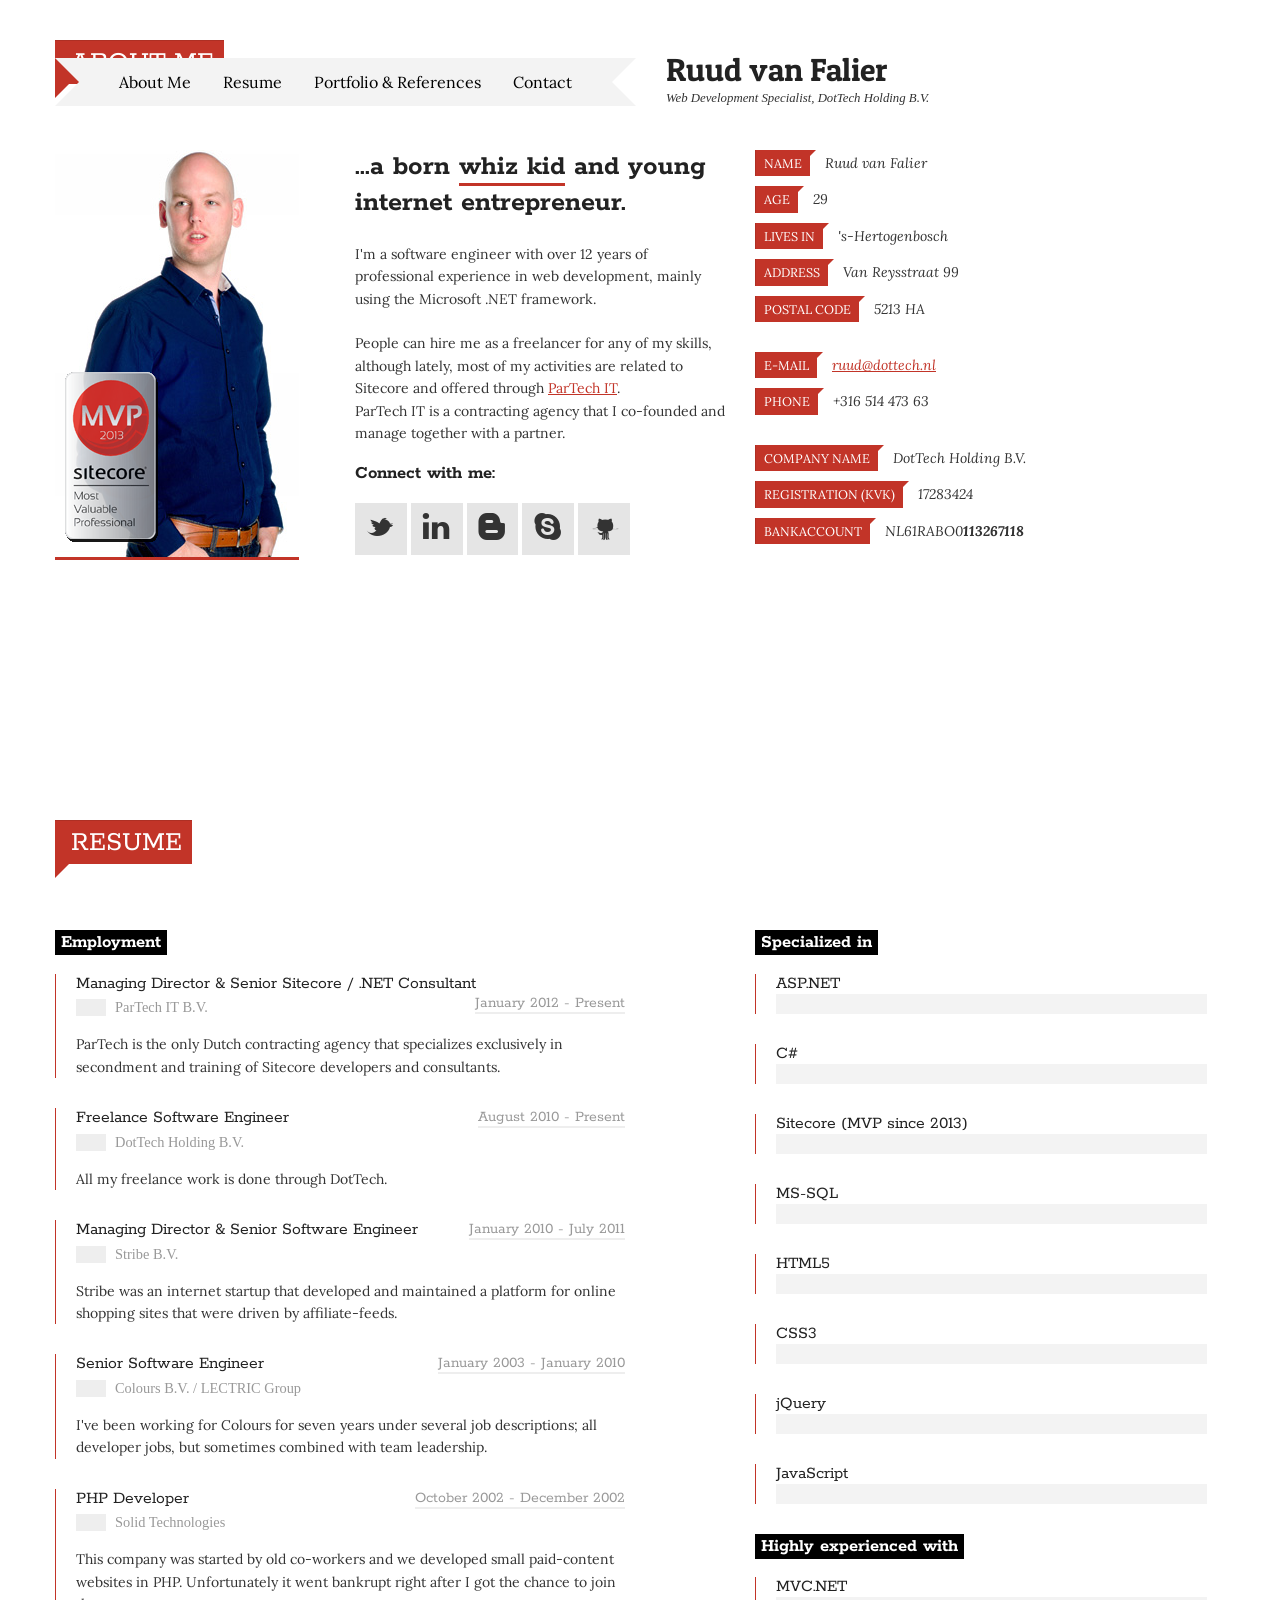
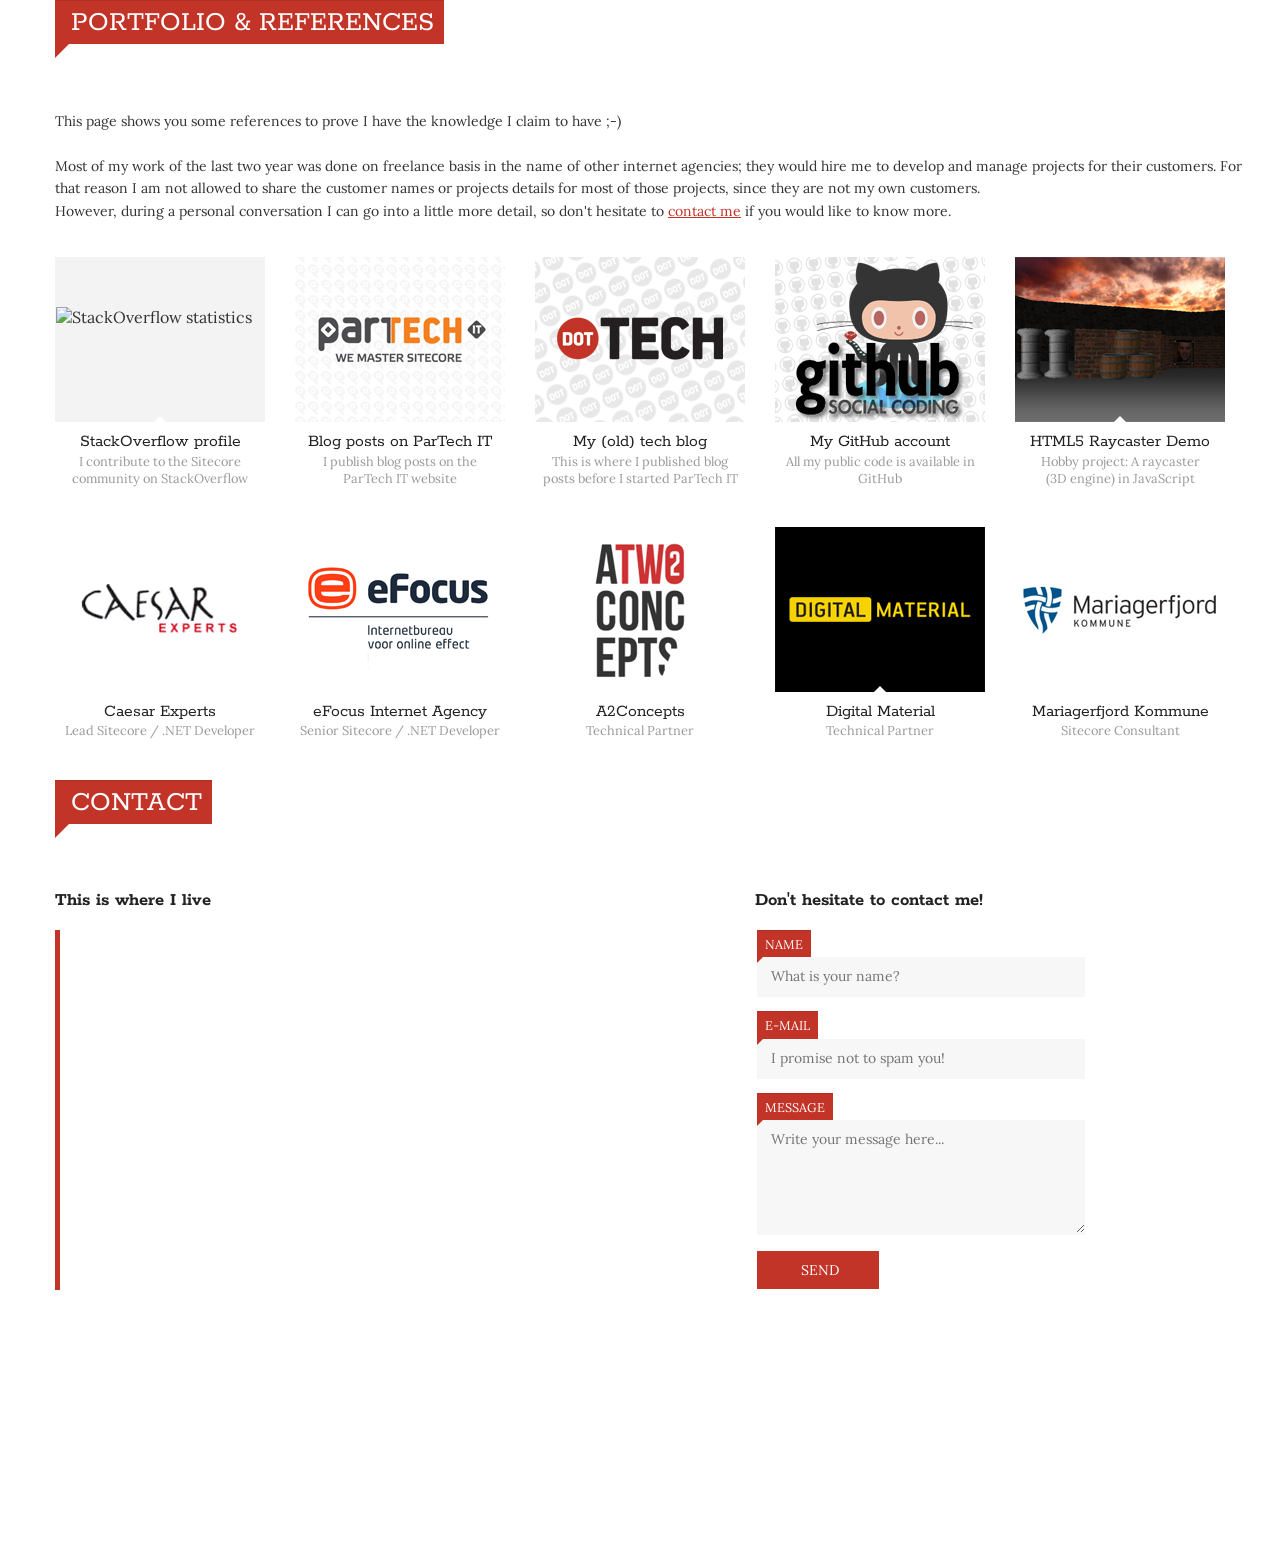
==== commit cbe72e7b: "Added MVP logo, fixed IE bug" ====
--- a/index.html
+++ b/index.html
@@ -30,6 +30,8 @@
 
     <link rel="stylesheet" type="text/css" href="include/css/light.css" class="menu-skin" />
     <link rel="stylesheet" type="text/css" href="include/css/red-dark.css" />
+    
+    <!--[if lte IE 9]><script src="include/js/IE9.js"></script><![endif]-->
 
 </head>
 
@@ -84,8 +86,10 @@
                             <div id="te-wrapper" class="te-wrapper">
 
                                 <!-- cover -->
-                                <div class="te-cover">
+                                <div>
                                     <img src="include/images/ruudvanfalier.jpg" alt="Ruud van Falier">
+
+                                    <a href="http://www.sitecore.net/Company/News/Press-releases/2013/02/Sitecore-MVPs.aspx" id="sitecore-mvp" title="Sitecore MVP (Most Valued Professional) 2013" target="_blank">Sitecore MVP (Most Valued Professional) 2013</a>
                                 </div>
                                 <!-- cover -->
 
@@ -187,7 +191,7 @@
                                 <h3><span class="label black">Employment</span></h3>
 
                                 <div class="history-unit">
-                                    <h4>Managing Directory & Senior Sitecore / .NET Consultant <span class="work-time">January 2012 - Present</span></h4>
+                                    <h4>Managing Director & Senior Sitecore / .NET Consultant <span class="work-time">January 2012 - Present</span></h4>
                                     <h5>ParTech IT B.V.</h5>
                                     <p>ParTech is the only Dutch contracting agency that specializes exclusively in secondment and training of Sitecore developers and consultants.</p>
                                 </div>
@@ -199,7 +203,7 @@
                                 </div>
 
                                 <div class="history-unit">
-                                    <h4>Managing Directory & Senior Software Engineer <span class="work-time">January 2010 - July 2011</span></h4>
+                                    <h4>Managing Director & Senior Software Engineer <span class="work-time">January 2010 - July 2011</span></h4>
                                     <h5>Stribe B.V.</h5>
                                     <p>Stribe was an internet startup that developed and maintained a platform for online shopping sites that were driven by affiliate-feeds.</p>
                                 </div>
@@ -694,8 +698,6 @@
     </div>
     <!-- ************************ PORTFOLIO OVERLAY -->
 
-    <!--[if lte IE 9]><script src="js/IE9.js"></script><![endif]-->
-    <!-- Grab Google CDN's jQuery, with a protocol relative URL; fall back to local if offline -->
     <script src="http://ajax.googleapis.com/ajax/libs/jquery/1.7.2/jquery.min.js"></script>
     <script>window.jQuery || document.write('<script src="include/js/jquery-1.7.2.min.js"><\/script>')</script>
     <script src="include/js/jquery.address-1.4.min.js"></script>
--- a/include/css/main.css
+++ b/include/css/main.css
@@ -1723,4 +1723,25 @@
 
 #portfolio .scroller.container > p.introduction {
     margin-bottom: 35px;
-}+}
+
+.profile-image .te-wrapper > div {
+    position: relative;
+}
+
+a#sitecore-mvp {
+    width: 95px;
+    height: 172px;
+    background: url(../images/sitecore_mvp.png) no-repeat;
+    display: block;
+    text-indent: -9999px;
+    line-height: 0;
+    position: absolute;
+    bottom: 20px;
+    left: 10px;
+    opacity: 0.9;
+}
+
+    a#sitecore-mvp:hover {
+        opacity: 1;
+    }
